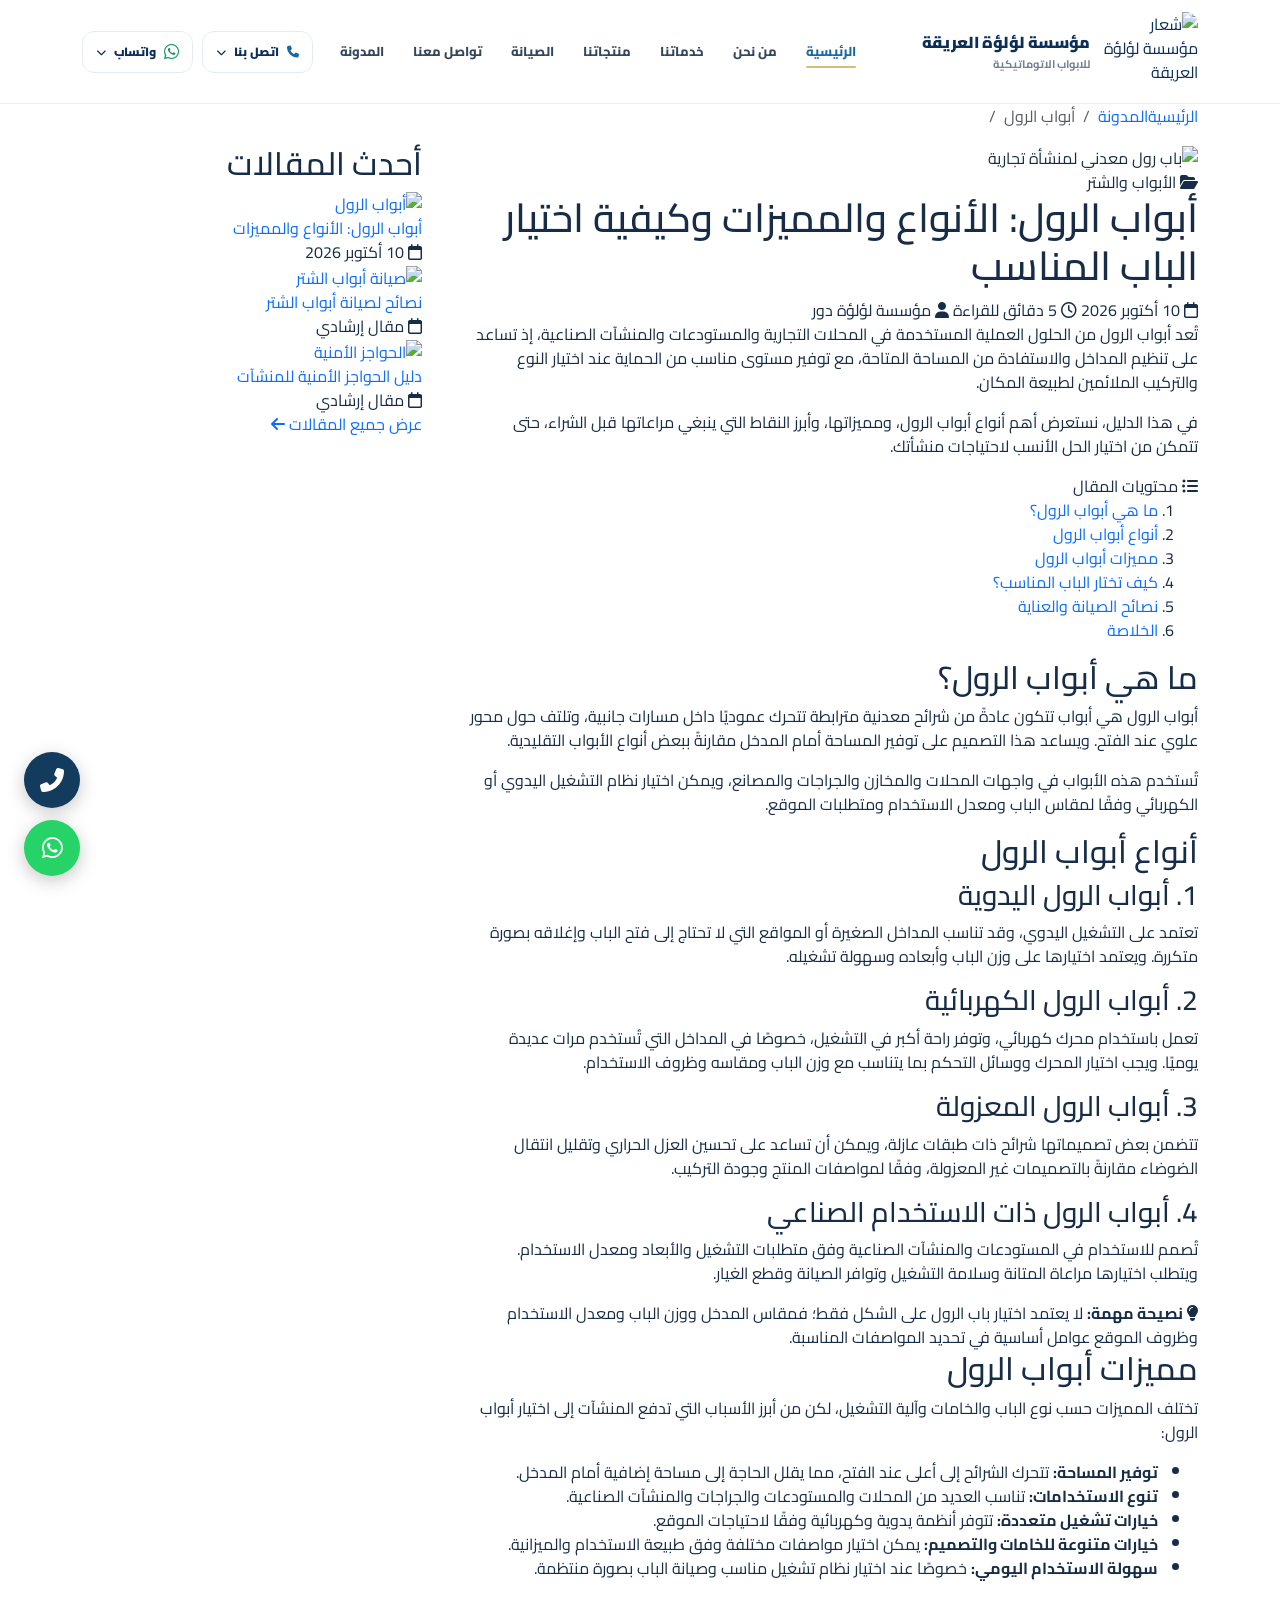
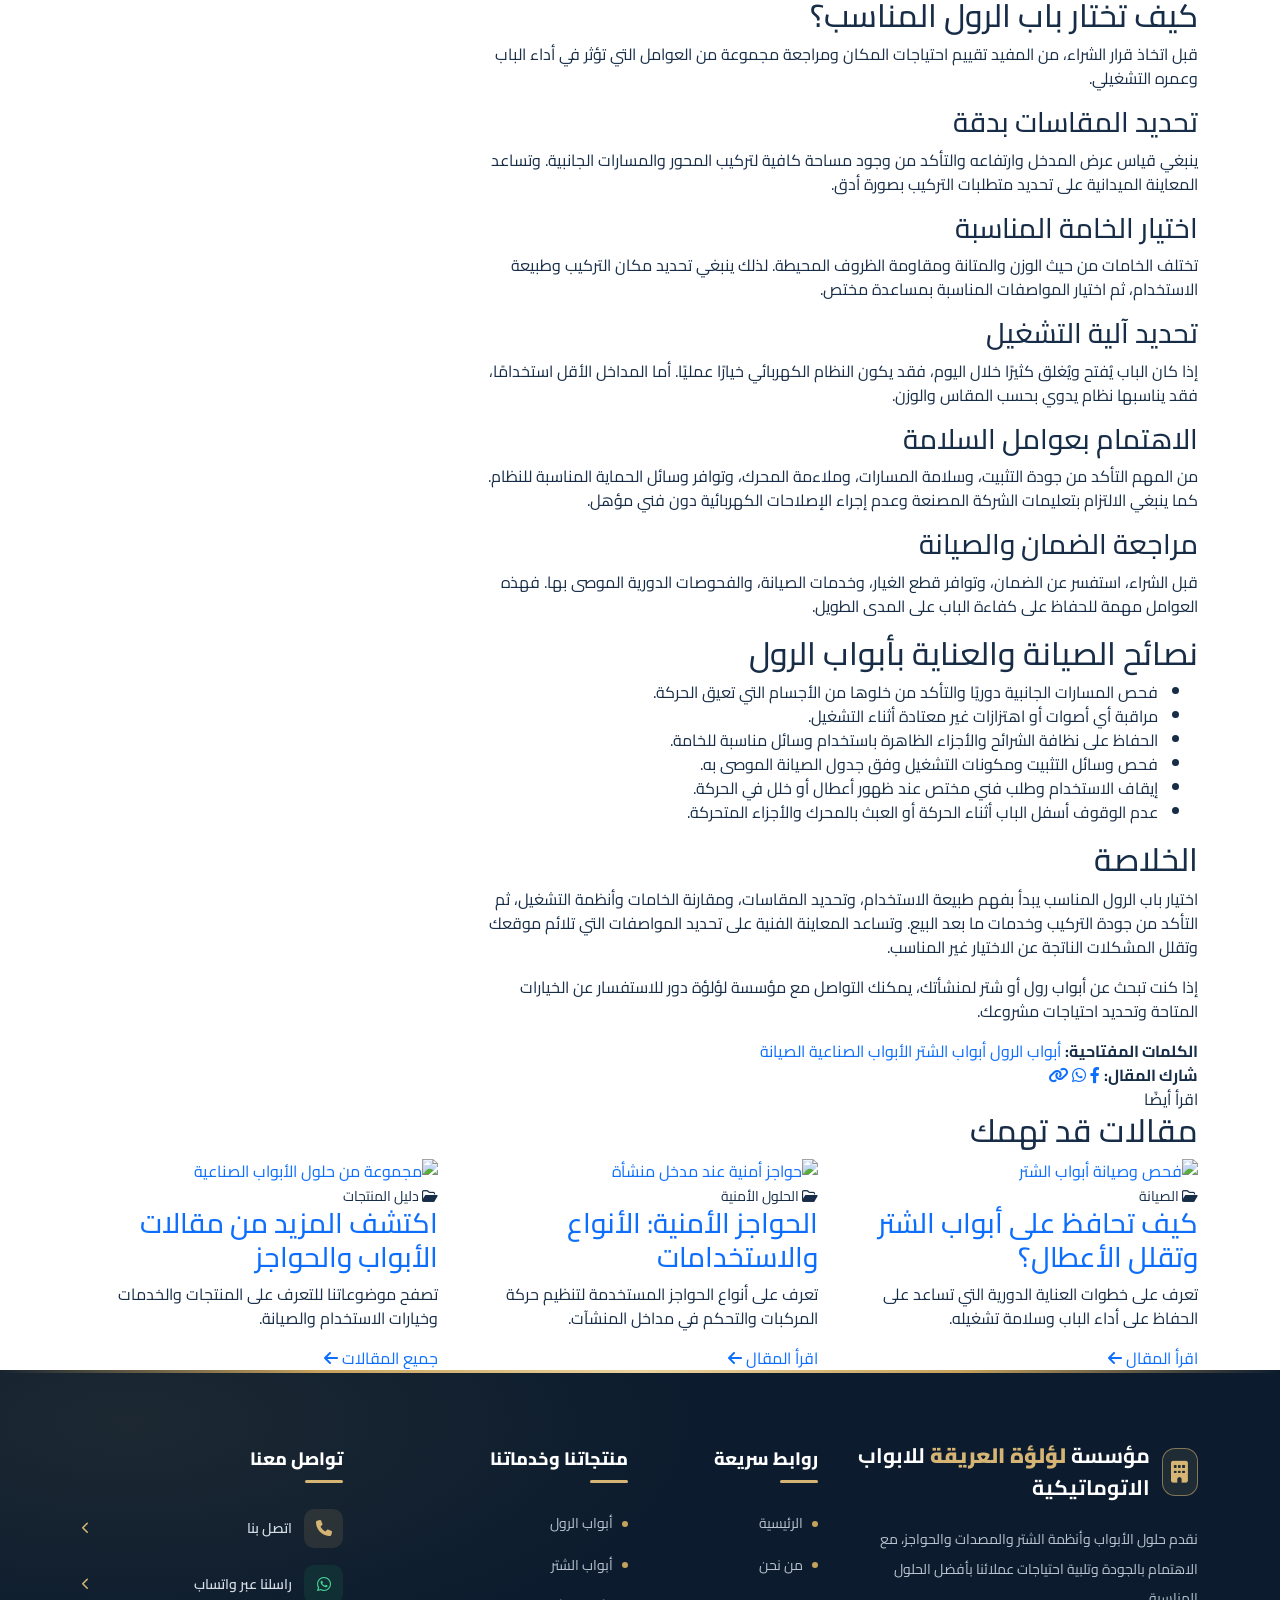
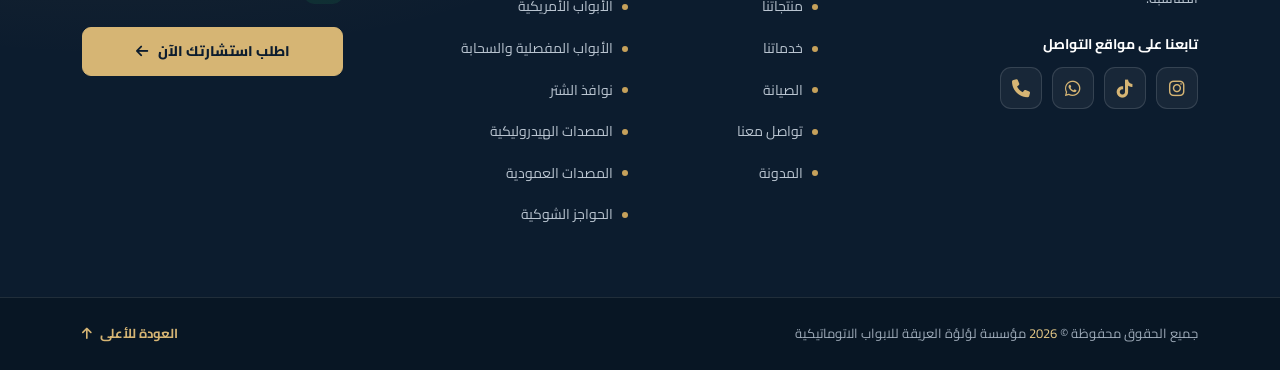
==== blog-details.html @ 708df201 "Add files via upload" ====
<!doctype html>
<html lang="ar" dir="rtl">
  <head>
    
<title>مؤسسة لؤلؤة العريقة للابواب الاتوماتيكية</title>

<meta charset="UTF-8">
<meta http-equiv="X-UA-Compatible" content="IE=edge">
<meta name="viewport" content="width=device-width, initial-scale=1.0">

<meta name="description" content="مؤسسة لؤلؤة العريقة متخصصة في أبواب الرول والشتر والأبواب الأمريكية والمفصلية ونوافذ الشتر، بالإضافة إلى المصدات الهيدروليكية والحواجز الأمنية وخدمات الصيانة. تواصل معنا للحصول على استشارة.">

<meta name="keywords" content="مؤسسة لؤلؤة دور, أبواب رول, أبواب الرول, أبواب الشتر, أبواب شتر كهربائية, الأبواب الأمريكية, الأبواب المفصلية, الأبواب السحابة, نوافذ الشتر, المصدات الهيدروليكية, المصدات العمودية, الحواجز الشوكية, الحواجز الأمنية, صيانة الأبواب, تركيب الأبواب, أنظمة الأمان">

<meta name="author" content="مؤسسة لؤلؤة دور">
<meta name="robots" content="index, follow, max-image-preview:large">
<meta name="googlebot" content="index, follow">
<meta name="language" content="ar">
<meta name="content-language" content="ar">
<meta name="theme-color" content="#0b1730">

<link rel="canonical" href="https://yourdomain.com/">
<link rel="alternate" hreflang="ar" href="https://yourdomain.com/">
<link rel="alternate" hreflang="x-default" href="https://yourdomain.com/">

<meta property="og:type" content="website">
<meta property="og:locale" content="ar_SA">
<meta property="og:site_name" content="مؤسسة لؤلؤة دور">
<meta property="og:title" content="مؤسسة لؤلؤة دور | أبواب الرول والشتر والحواجز الأمنية">
<meta property="og:description" content="حلول الأبواب والشتر والحواجز الأمنية والصيانة لدى مؤسسة لؤلؤة دور. تواصل معنا لمعرفة الخدمات المناسبة لمشروعك.">
<meta property="og:url" content="https://yourdomain.com/">
<meta property="og:image" content="https://yourdomain.com/images/og-image.jpg">
<meta property="og:image:alt" content="مؤسسة لؤلؤة دور للأبواب والشتر والحواجز الأمنية">
<meta property="og:image:type" content="image/jpeg">

<meta name="twitter:card" content="summary_large_image">
<meta name="twitter:title" content="مؤسسة لؤلؤة دور | أبواب الرول والشتر">
<meta name="twitter:description" content="أبواب الرول والشتر والأبواب الأمريكية والحواجز الأمنية وخدمات الصيانة.">
<meta name="twitter:image" content="https://yourdomain.com/images/og-image.jpg">
<meta name="twitter:image:alt" content="مؤسسة لؤلؤة دور للأبواب والشتر">

<meta name="format-detection" content="telephone=yes">
<meta name="referrer" content="strict-origin-when-cross-origin">

<link rel="icon" type="image/png" href="/images/logo.png">
<link rel="apple-touch-icon" href="/images/logo.png">

<script type="application/ld+json">
{
  "@context": "https://schema.org",
  "@type": "Organization",
  "name": "مؤسسة لؤلؤة دور",
  "url": "https://yourdomain.com/",
  "logo": "https://yourdomain.com/images/logo.png",
  "description": "مؤسسة متخصصة في أبواب الرول والشتر والأبواب الأمريكية والمفصلية ونوافذ الشتر والمصدات والحواجز الأمنية وخدمات الصيانة.",
  "telephone": [
    "+966567802083",
    "+966545651404"
  ],
  "sameAs": [
    "https://www.tiktok.com/@user7878276150201?_r=1&_t=ZS-9AOJvctq60g",
    "https://www.instagram.com/loloahdoors?psln=djFrdXR3Y2lkazkx05:45 PM"
  ]
}
</script>
    <link rel="stylesheet" href="css/bootstrap.min.css" />

    <link rel="stylesheet" href="css/all.min.css" />

    <link rel="preconnect" href="https://fonts.googleapis.com" />

    <link rel="preconnect" href="https://fonts.gstatic.com" crossorigin />

    <link
      href="https://fonts.googleapis.com/css2?family=Cairo:wght@200..1000&family=Playfair+Display:wght@400;500;600;700&display=swap"
      rel="stylesheet"
    />

    <link rel="stylesheet" href="https://unpkg.com/aos@2.3.4/dist/aos.css" />

    <link
      rel="stylesheet"
      href="https://cdn.jsdelivr.net/npm/swiper@11/swiper-bundle.min.css"
    />

    <link rel="stylesheet" href="css/index.css" />
  </head>

  <body>
  <header class="site-header" id="siteHeader">
    <nav class="navbar navbar-expand-lg">
      <div class="container">

        <a class="brand" href="/#home" aria-label="مؤسسة لؤلؤة العريقة">
          <img src="images/logo.png" alt="شعار مؤسسة لؤلؤة العريقة" class="brand-logo">
          <span class="brand-copy">
            <strong>مؤسسة لؤلؤة العريقة</strong>
            <small>للابواب الاتوماتيكية</small>
          </span>
        </a>

        <button class="navbar-toggler shadow-none border-0"
                type="button"
                data-bs-toggle="collapse"
                data-bs-target="#mainNav"
                aria-controls="mainNav"
                aria-expanded="false"
                aria-label="فتح القائمة">
          <i class="fa-solid fa-bars-staggered"></i>
        </button>

        <div class="collapse navbar-collapse" id="mainNav">

          <ul class="navbar-nav mx-auto">
            <li class="nav-item">
              <a class="nav-link active" href="/#home">الرئيسية</a>
            </li>
            <li class="nav-item">
              <a class="nav-link" href="/#about">من نحن</a>
            </li>
            <li class="nav-item">
              <a class="nav-link" href="/#services">خدماتنا</a>
            </li>
            <li class="nav-item">
              <a class="nav-link" href="/#products">منتجاتنا</a>
            </li>
            <li class="nav-item">
              <a class="nav-link" href="/#maintenance">الصيانة</a>
            </li>
            <li class="nav-item">
              <a class="nav-link" href="/#contact">تواصل معنا</a>
            </li>
              <li class="nav-item">
              <a class="nav-link" href="/#blog">المدونة</a>
            </li>
          </ul>

          <div class="header-actions">

            <div class="contact-select">
              <button class="contact-trigger" type="button" aria-expanded="false">
                <i class="fa-solid fa-phone"></i>
                <span>اتصل بنا</span>
                <i class="fa-solid fa-chevron-down arrow"></i>
              </button>

              <div class="contact-menu">
                <a href="tel:0567802083" class="contact-option">
                  <i class="fa-solid fa-phone"></i>
                  <span dir="ltr">الصيانة</span>
                </a>
                <a href="tel:0545651404" class="contact-option">
                  <i class="fa-solid fa-phone"></i>
                  <span dir="ltr">التركيبات</span>
                </a>
              </div>
            </div>

            <div class="contact-select">
              <button class="contact-trigger whatsapp-trigger" type="button" aria-expanded="false">
                <i class="fa-brands fa-whatsapp"></i>
                <span>واتساب</span>
                <i class="fa-solid fa-chevron-down arrow"></i>
              </button>

              <div class="contact-menu">
                <a href="https://wa.me/966567802083" target="_blank" rel="noopener noreferrer" class="contact-option">
                  <i class="fa-brands fa-whatsapp"></i>
                  <span dir="ltr">الصيانة</span>
                </a>
                <a href="https://wa.me/966545651404" target="_blank" rel="noopener noreferrer" class="contact-option">
                  <i class="fa-brands fa-whatsapp"></i>
                  <span dir="ltr">التركيبات</span>
                </a>
              </div>
            </div>

          </div>
        </div>
      </div>
    </nav>
  </header>

  <main>



  <section class="ld-breadcrumb">
    <div class="container">
      <nav aria-label="مسار التنقل">
        <ol class="breadcrumb">
          <li class="breadcrumb-item"><a href="index.html">الرئيسية</a></li>
          <li class="breadcrumb-item"><a href="blogs.html">المدونة</a></li>
          <li class="breadcrumb-item active" aria-current="page">أبواب الرول</li>
        </ol>
      </nav>
    </div>
  </section>

  <main class="ld-page">
    <div class="container">
      <div class="row g-4 g-xl-5">

        <div class="col-lg-8">
          <article class="ld-article">
            <div class="ld-article-cover">
              <img src="images/18.jpg" alt="باب رول معدني لمنشأة تجارية" fetchpriority="high">
            </div>

            <div class="ld-article-content">
              <span class="ld-category">
                <i class="fa-solid fa-folder-open"></i>
                الأبواب والشتر
              </span>

              <h1 class="ld-article-title">أبواب الرول: الأنواع والمميزات وكيفية اختيار الباب المناسب</h1>

              <div class="ld-article-meta">
                <span><i class="fa-regular fa-calendar"></i> 10 أكتوبر 2026</span>
                <span><i class="fa-regular fa-clock"></i> 5 دقائق للقراءة</span>
                <span><i class="fa-solid fa-user"></i> مؤسسة لؤلؤة دور</span>
              </div>

              <div class="ld-article-body">
                <p>
                  تُعد أبواب الرول من الحلول العملية المستخدمة في المحلات التجارية والمستودعات والمنشآت الصناعية، إذ تساعد على تنظيم المداخل والاستفادة من المساحة المتاحة، مع توفير مستوى مناسب من الحماية عند اختيار النوع والتركيب الملائمين لطبيعة المكان.
                </p>

                <p>
                  في هذا الدليل، نستعرض أهم أنواع أبواب الرول، ومميزاتها، وأبرز النقاط التي ينبغي مراعاتها قبل الشراء، حتى تتمكن من اختيار الحل الأنسب لاحتياجات منشأتك.
                </p>

                <div class="ld-toc">
                  <div class="ld-toc-title">
                    <i class="fa-solid fa-list-ul"></i>
                    محتويات المقال
                  </div>
                  <ol>
                    <li><a href="#what-is-roller">ما هي أبواب الرول؟</a></li>
                    <li><a href="#roller-types">أنواع أبواب الرول</a></li>
                    <li><a href="#roller-benefits">مميزات أبواب الرول</a></li>
                    <li><a href="#choosing-roller">كيف تختار الباب المناسب؟</a></li>
                    <li><a href="#roller-maintenance">نصائح الصيانة والعناية</a></li>
                    <li><a href="#roller-conclusion">الخلاصة</a></li>
                  </ol>
                </div>

                <h2 id="what-is-roller">ما هي أبواب الرول؟</h2>

                <p>
                  أبواب الرول هي أبواب تتكون عادةً من شرائح معدنية مترابطة تتحرك عموديًا داخل مسارات جانبية، وتلتف حول محور علوي عند الفتح. ويساعد هذا التصميم على توفير المساحة أمام المدخل مقارنةً ببعض أنواع الأبواب التقليدية.
                </p>

                <p>
                  تُستخدم هذه الأبواب في واجهات المحلات والمخازن والجراجات والمصانع، ويمكن اختيار نظام التشغيل اليدوي أو الكهربائي وفقًا لمقاس الباب ومعدل الاستخدام ومتطلبات الموقع.
                </p>

                <h2 id="roller-types">أنواع أبواب الرول</h2>

                <h3>1. أبواب الرول اليدوية</h3>
                <p>
                  تعتمد على التشغيل اليدوي، وقد تناسب المداخل الصغيرة أو المواقع التي لا تحتاج إلى فتح الباب وإغلاقه بصورة متكررة. ويعتمد اختيارها على وزن الباب وأبعاده وسهولة تشغيله.
                </p>

                <h3>2. أبواب الرول الكهربائية</h3>
                <p>
                  تعمل باستخدام محرك كهربائي، وتوفر راحة أكبر في التشغيل، خصوصًا في المداخل التي تُستخدم مرات عديدة يوميًا. ويجب اختيار المحرك ووسائل التحكم بما يتناسب مع وزن الباب ومقاسه وظروف الاستخدام.
                </p>

                <h3>3. أبواب الرول المعزولة</h3>
                <p>
                  تتضمن بعض تصميماتها شرائح ذات طبقات عازلة، ويمكن أن تساعد على تحسين العزل الحراري وتقليل انتقال الضوضاء مقارنةً بالتصميمات غير المعزولة، وفقًا لمواصفات المنتج وجودة التركيب.
                </p>

                <h3>4. أبواب الرول ذات الاستخدام الصناعي</h3>
                <p>
                  تُصمم للاستخدام في المستودعات والمنشآت الصناعية وفق متطلبات التشغيل والأبعاد ومعدل الاستخدام. ويتطلب اختيارها مراعاة المتانة وسلامة التشغيل وتوافر الصيانة وقطع الغيار.
                </p>

                <div class="ld-article-callout">
                  <strong><i class="fa-solid fa-lightbulb"></i> نصيحة مهمة:</strong>
                  لا يعتمد اختيار باب الرول على الشكل فقط؛ فمقاس المدخل ووزن الباب ومعدل الاستخدام وظروف الموقع عوامل أساسية في تحديد المواصفات المناسبة.
                </div>

                <h2 id="roller-benefits">مميزات أبواب الرول</h2>

                <p>
                  تختلف المميزات حسب نوع الباب والخامات وآلية التشغيل، لكن من أبرز الأسباب التي تدفع المنشآت إلى اختيار أبواب الرول:
                </p>

                <ul>
                  <li><strong>توفير المساحة:</strong> تتحرك الشرائح إلى أعلى عند الفتح، مما يقلل الحاجة إلى مساحة إضافية أمام المدخل.</li>
                  <li><strong>تنوع الاستخدامات:</strong> تناسب العديد من المحلات والمستودعات والجراجات والمنشآت الصناعية.</li>
                  <li><strong>خيارات تشغيل متعددة:</strong> تتوفر أنظمة يدوية وكهربائية وفقًا لاحتياجات الموقع.</li>
                  <li><strong>خيارات متنوعة للخامات والتصميم:</strong> يمكن اختيار مواصفات مختلفة وفق طبيعة الاستخدام والميزانية.</li>
                  <li><strong>سهولة الاستخدام اليومي:</strong> خصوصًا عند اختيار نظام تشغيل مناسب وصيانة الباب بصورة منتظمة.</li>
                </ul>

                <h2 id="choosing-roller">كيف تختار باب الرول المناسب؟</h2>

                <p>
                  قبل اتخاذ قرار الشراء، من المفيد تقييم احتياجات المكان ومراجعة مجموعة من العوامل التي تؤثر في أداء الباب وعمره التشغيلي.
                </p>

                <h3>تحديد المقاسات بدقة</h3>
                <p>
                  ينبغي قياس عرض المدخل وارتفاعه والتأكد من وجود مساحة كافية لتركيب المحور والمسارات الجانبية. وتساعد المعاينة الميدانية على تحديد متطلبات التركيب بصورة أدق.
                </p>

                <h3>اختيار الخامة المناسبة</h3>
                <p>
                  تختلف الخامات من حيث الوزن والمتانة ومقاومة الظروف المحيطة. لذلك ينبغي تحديد مكان التركيب وطبيعة الاستخدام، ثم اختيار المواصفات المناسبة بمساعدة مختص.
                </p>

                <h3>تحديد آلية التشغيل</h3>
                <p>
                  إذا كان الباب يُفتح ويُغلق كثيرًا خلال اليوم، فقد يكون النظام الكهربائي خيارًا عمليًا. أما المداخل الأقل استخدامًا، فقد يناسبها نظام يدوي بحسب المقاس والوزن.
                </p>

                <h3>الاهتمام بعوامل السلامة</h3>
                <p>
                  من المهم التأكد من جودة التثبيت، وسلامة المسارات، وملاءمة المحرك، وتوافر وسائل الحماية المناسبة للنظام. كما ينبغي الالتزام بتعليمات الشركة المصنعة وعدم إجراء الإصلاحات الكهربائية دون فني مؤهل.
                </p>

                <h3>مراجعة الضمان والصيانة</h3>
                <p>
                  قبل الشراء، استفسر عن الضمان، وتوافر قطع الغيار، وخدمات الصيانة، والفحوصات الدورية الموصى بها. فهذه العوامل مهمة للحفاظ على كفاءة الباب على المدى الطويل.
                </p>

                <h2 id="roller-maintenance">نصائح الصيانة والعناية بأبواب الرول</h2>

                <ul>
                  <li>فحص المسارات الجانبية دوريًا والتأكد من خلوها من الأجسام التي تعيق الحركة.</li>
                  <li>مراقبة أي أصوات أو اهتزازات غير معتادة أثناء التشغيل.</li>
                  <li>الحفاظ على نظافة الشرائح والأجزاء الظاهرة باستخدام وسائل مناسبة للخامة.</li>
                  <li>فحص وسائل التثبيت ومكونات التشغيل وفق جدول الصيانة الموصى به.</li>
                  <li>إيقاف الاستخدام وطلب فني مختص عند ظهور أعطال أو خلل في الحركة.</li>
                  <li>عدم الوقوف أسفل الباب أثناء الحركة أو العبث بالمحرك والأجزاء المتحركة.</li>
                </ul>

                <h2 id="roller-conclusion">الخلاصة</h2>

                <p>
                  اختيار باب الرول المناسب يبدأ بفهم طبيعة الاستخدام، وتحديد المقاسات، ومقارنة الخامات وأنظمة التشغيل، ثم التأكد من جودة التركيب وخدمات ما بعد البيع. وتساعد المعاينة الفنية على تحديد المواصفات التي تلائم موقعك وتقلل المشكلات الناتجة عن الاختيار غير المناسب.
                </p>

                <p>
                  إذا كنت تبحث عن أبواب رول أو شتر لمنشأتك، يمكنك التواصل مع مؤسسة لؤلؤة دور للاستفسار عن الخيارات المتاحة وتحديد احتياجات مشروعك.
                </p>

        

                <div class="ld-article-tags">
                  <strong>الكلمات المفتاحية:</strong>
                  <a href="blogs.html">أبواب الرول</a>
                  <a href="blogs.html">أبواب الشتر</a>
                  <a href="blogs.html">الأبواب الصناعية</a>
                  <a href="blogs.html">الصيانة</a>
                </div>

                <div class="ld-share">
                  <strong>شارك المقال:</strong>
                  <a href="https://www.facebook.com/sharer/sharer.php?u=https://yourdomain.com/blog-details.html" target="_blank" rel="noopener noreferrer" aria-label="مشاركة على فيسبوك"><i class="fa-brands fa-facebook-f"></i></a>
                  <a href="https://wa.me/?text=https://yourdomain.com/blog-details.html" target="_blank" rel="noopener noreferrer" aria-label="مشاركة على واتساب"><i class="fa-brands fa-whatsapp"></i></a>
                  <a href="#" id="ldCopyLink" aria-label="نسخ رابط المقال"><i class="fa-solid fa-link"></i></a>
                </div>
              </div>
            </div>
          </article>
        </div>

        <aside class="col-lg-4">
          <div class="ld-sidebar">

            <div class="ld-sidebar-card">
              <h2 class="ld-sidebar-title">أحدث المقالات</h2>

              <div class="ld-recent-item">
                <a class="ld-recent-image" href="blog-details.html">
                  <img src="images/10.jpg" alt="أبواب الرول" loading="lazy">
                </a>
                <div>
                  <a class="ld-recent-title" href="blog-details.html">أبواب الرول: الأنواع والمميزات</a>
                  <div class="ld-recent-date"><i class="fa-regular fa-calendar"></i> 10 أكتوبر 2026</div>
                </div>
              </div>

              <div class="ld-recent-item">
                <a class="ld-recent-image" href="blog-details.html">
                  <img src="images/12.jpg" alt="صيانة أبواب الشتر" loading="lazy">
                </a>
                <div>
                  <a class="ld-recent-title" href="blog-details.html">نصائح لصيانة أبواب الشتر</a>
                  <div class="ld-recent-date"><i class="fa-regular fa-calendar"></i> مقال إرشادي</div>
                </div>
              </div>

              <div class="ld-recent-item">
                <a class="ld-recent-image" href="blog-details.html">
                  <img src="images/18.jpg" alt="الحواجز الأمنية" loading="lazy">
                </a>
                <div>
                  <a class="ld-recent-title" href="blog-details.html">دليل الحواجز الأمنية للمنشآت</a>
                  <div class="ld-recent-date"><i class="fa-regular fa-calendar"></i> مقال إرشادي</div>
                </div>
              </div>

              <a class="ld-read-more mt-4" href="blogs.html">
                عرض جميع المقالات
                <i class="fa-solid fa-arrow-left"></i>
              </a>
            </div>

  

         

          </div>
        </aside>
      </div>

      <section class="ld-related">
        <div class="ld-section-heading">
          <span>اقرأ أيضًا</span>
          <h2>مقالات قد تهمك</h2>
        </div>

        <div class="row g-4">
          <div class="col-md-6 col-lg-4">
            <article class="ld-related-card">
              <a class="ld-related-image" href="blog-details.html">
                <img src="images/4.jpg" alt="فحص وصيانة أبواب الشتر" loading="lazy">
              </a>
              <div class="ld-related-content">
                <small><i class="fa-regular fa-folder-open"></i> الصيانة</small>
                <h3><a href="blog-details.html">كيف تحافظ على أبواب الشتر وتقلل الأعطال؟</a></h3>
                <p>تعرف على خطوات العناية الدورية التي تساعد على الحفاظ على أداء الباب وسلامة تشغيله.</p>
                <a class="ld-read-more" href="blog-details.html">اقرأ المقال <i class="fa-solid fa-arrow-left"></i></a>
              </div>
            </article>
          </div>

          <div class="col-md-6 col-lg-4">
            <article class="ld-related-card">
              <a class="ld-related-image" href="blog-details.html">
                <img src="images/5.jpg" alt="حواجز أمنية عند مدخل منشأة" loading="lazy">
              </a>
              <div class="ld-related-content">
                <small><i class="fa-regular fa-folder-open"></i> الحلول الأمنية</small>
                <h3><a href="blog-details.html">الحواجز الأمنية: الأنواع والاستخدامات</a></h3>
                <p>تعرف على أنواع الحواجز المستخدمة لتنظيم حركة المركبات والتحكم في مداخل المنشآت.</p>
                <a class="ld-read-more" href="blog-details.html">اقرأ المقال <i class="fa-solid fa-arrow-left"></i></a>
              </div>
            </article>
          </div>

          <div class="col-md-6 col-lg-4">
            <article class="ld-related-card">
              <a class="ld-related-image" href="blog-details.html">
                <img src="images/6.jpg" alt="مجموعة من حلول الأبواب الصناعية" loading="lazy">
              </a>
              <div class="ld-related-content">
                <small><i class="fa-regular fa-folder-open"></i> دليل المنتجات</small>
                <h3><a href="blog-details.html">اكتشف المزيد من مقالات الأبواب والحواجز</a></h3>
                <p>تصفح موضوعاتنا للتعرف على المنتجات والخدمات وخيارات الاستخدام والصيانة.</p>
                <a class="ld-read-more" href="blog-details.html">جميع المقالات <i class="fa-solid fa-arrow-left"></i></a>
              </div>
            </article>
          </div>
        </div>
      </section>
    </div>
  </main>

 <footer class="ld-footer" id="footer">
  <div class="ld-footer-main">
    <div class="container">
      <div class="row g-4">

        <div class="col-lg-4 col-md-6">
          <div class="ld-footer-about">
            <a href="/#home" class="ld-footer-logo">
              <span class="ld-footer-logo-icon">
                <i class="fa-solid fa-building"></i>
              </span>
              <span>مؤسسة <strong>لؤلؤة العريقة </strong>    للابواب الاتوماتيكية
</span>
            </a>

            <p>
              نقدم حلول الأبواب وأنظمة الشتر والمصدات والحواجز،
              مع الاهتمام بالجودة وتلبية احتياجات عملائنا بأفضل الحلول المناسبة.
            </p>

            <h4 class="ld-footer-social-title">تابعنا على مواقع التواصل</h4>

            <div class="ld-footer-social">
              <a href="https://www.instagram.com/loloahdoors?psln=djFrdXR3Y2lkazkx" target="_blank" rel="noopener" aria-label="إنستجرام">
                <i class="fa-brands fa-instagram"></i>
              </a>

              <a href="https://www.tiktok.com/@user7878276150201?_r=1&_t=ZS-9AOJvctq60g" target="_blank" rel="noopener" aria-label="تيك توك">
                <i class="fa-brands fa-tiktok"></i>
              </a>

              <button type="button" class="ld-footer-social-action ld-footer-choice" data-contact-action="whatsapp" aria-label="واتساب">
                <i class="fa-brands fa-whatsapp"></i>
              </button>

              <button type="button" class="ld-footer-social-action ld-footer-choice" data-contact-action="call" aria-label="اتصال">
                <i class="fa-solid fa-phone"></i>
              </button>
            </div>
          </div>
        </div>

        <div class="col-lg-2 col-md-6 col-6">
          <div class="ld-footer-links">
            <h3>روابط سريعة</h3>
            <ul>
              <li><a href="/#home">الرئيسية</a></li>
              <li><a href="/#about">من نحن</a></li>
              <li><a href="/#products">منتجاتنا</a></li>
              <li><a href="/#services">خدماتنا</a></li>
              <li><a href="/#maintenance">الصيانة</a></li>
              <li><a href="/#contact">تواصل معنا</a></li>
                <li>
              <a  href="/#blog">المدونة</a>
            </li>
            </ul>
          </div>
        </div>

        <div class="col-lg-3 col-md-6 col-6">
          <div class="ld-footer-links">
            <h3>منتجاتنا وخدماتنا</h3>
            <ul>
              <li><a href="/#products">أبواب الرول</a></li>
              <li><a href="/#products">أبواب الشتر</a></li>
              <li><a href="/#products">الأبواب الأمريكية</a></li>
              <li><a href="/#products">الأبواب المفصلية والسحابة</a></li>
              <li><a href="/#products">نوافذ الشتر</a></li>
              <li><a href="/#services">المصدات الهيدروليكية</a></li>
              <li><a href="/#services">المصدات العمودية</a></li>
              <li><a href="/#services">الحواجز الشوكية</a></li>
            </ul>
          </div>
        </div>

        <div class="col-lg-3 col-md-6">
          <div class="ld-footer-contact">
            <h3>تواصل معنا</h3>

            <button type="button" class="ld-footer-contact-item ld-footer-choice" data-contact-action="call">
              <span class="ld-footer-contact-icon">
                <i class="fa-solid fa-phone"></i>
              </span>
              <span>اتصل بنا</span>
              <i class="fa-solid fa-chevron-left ld-footer-arrow"></i>
            </button>

            <button type="button" class="ld-footer-contact-item ld-footer-choice" data-contact-action="whatsapp">
              <span class="ld-footer-contact-icon ld-footer-whatsapp">
                <i class="fa-brands fa-whatsapp"></i>
              </span>
              <span>راسلنا عبر واتساب</span>
              <i class="fa-solid fa-chevron-left ld-footer-arrow"></i>
            </button>

            <button type="button" class="ld-footer-cta ld-footer-choice" data-contact-action="whatsapp">
              اطلب استشارتك الآن
              <i class="fa-solid fa-arrow-left"></i>
            </button>
          </div>
        </div>

      </div>
    </div>
  </div>

  <div class="ld-footer-bottom">
    <div class="container">
      <div class="ld-footer-bottom-inner">
        <p>
          جميع الحقوق محفوظة ©
          <span id="ldFooterYear"></span>
      مؤسسة لؤلؤة العريقة للابواب الاتوماتيكية

        </p>

        <a href="/#home" class="ld-footer-top">
          العودة للأعلى
          <i class="fa-solid fa-arrow-up"></i>
        </a>
      </div>
    </div>
  </div>
</footer>


<div class="ld-wa-picker" id="ldWaPicker" aria-hidden="true">
  <div class="ld-wa-picker-overlay" data-wa-close></div>

  <div class="ld-wa-picker-card" role="dialog" aria-modal="true" aria-labelledby="ldWaPickerTitle">
    <button type="button" class="ld-wa-picker-close" data-wa-close aria-label="إغلاق">
      <i class="fa-solid fa-xmark"></i>
    </button>

    <div class="ld-wa-picker-icon">
      <i class="fa-solid fa-phone-volume"></i>
    </div>

    <h3 id="ldWaPickerTitle">اختار رقم التواصل</h3>
    <p>حدد الرقم الذي تود التواصل معه</p>

    <button type="button" class="ld-wa-option" data-wa-number="0567802083" data-wa-international="966567802083">
      <span>
        <i class="fa-solid fa-phone"></i>
      <strong dir="ltr">الصيانة</strong>
      </span>
    </button>

    <button type="button" class="ld-wa-option" data-wa-number="0545651404" data-wa-international="966545651404">
      <span>
        <i class="fa-solid fa-phone"></i>
      <strong dir="ltr">التركيبات</strong>
      </span>
    </button>
  </div>
</div>
<div class="floating-contact" dir="ltr">

   <button
    type="button"
    class="floating-btn floating-phone"
    id="floatingPhone"
    aria-label="اتصل بنا"
    title="اتصل بنا"
  >
    <i class="fas fa-phone-alt"></i>
  </button>

  <!-- WhatsApp Button -->
  <button
    type="button"
    class="floating-btn floating-whatsapp"
    id="floatingWhatsApp"
    aria-label="تواصل عبر واتساب"
    title="واتساب"
  >
    <i class="fab fa-whatsapp"></i>
  </button>

</div>

 <div class="wa-overlay" id="phoneModal">
  <div class="wa-modal" dir="rtl">

    <button class="wa-close" id="phoneClose" aria-label="إغلاق">
      &times;
    </button>

    <div class="wa-modal-icon phone-modal-icon">
      <i class="fas fa-phone-alt"></i>
    </div>

    <h3>اتصل بنا</h3>
    <p>اختر الرقم المناسب للاتصال بنا</p>

    <a href="tel:+966567802083" class="wa-number-btn">
      <i class="fas fa-phone-alt"></i>
      <span>
        <strong>الصيانة</strong>
      </span>
      <i class="fas fa-chevron-left arrow"></i>
    </a>

    <a href="tel:+966545651404" class="wa-number-btn">
      <i class="fas fa-phone-alt"></i>
      <span>
        <strong>التركيبات</strong>
      </span>
      <i class="fas fa-chevron-left arrow"></i>
    </a>

  </div>
</div>
 <div class="wa-overlay" id="waModal">
  <div class="wa-modal" dir="rtl">
    <button class="wa-close" id="waClose" aria-label="إغلاق">
      &times;
    </button>

    <div class="wa-modal-icon">
      <i class="fab fa-whatsapp"></i>
    </div>

    <h3>تواصل معنا عبر واتساب</h3>
    <p>اختار الرقم المناسب لك للتواصل وطلب الخدمة</p>

    <a href="#" class="wa-number-btn" id="waNumber1">
      <i class="fab fa-whatsapp"></i>
      <span>
        <strong>الصيانة</strong>
       </span>
      <i class="fas fa-chevron-left arrow"></i>
    </a>

    <a href="#" class="wa-number-btn" id="waNumber2">
      <i class="fab fa-whatsapp"></i>
      <span>
        <strong>التركيبات</strong>
       </span>
      <i class="fas fa-chevron-left arrow"></i>
    </a>
  </div>
</div>
 <button
  type="button"
  id="backToTop"
  class="back-to-top"
  aria-label="العودة إلى أعلى الصفحة"
  title="Back to Top"
>
  <i class="fas fa-arrow-up"></i>
</button>
     <script src="js/bootstrap.bundle.min.js"></script>

    <script src="https://unpkg.com/aos@2.3.4/dist/aos.js"></script>

    <script src="https://cdn.jsdelivr.net/npm/swiper@11/swiper-bundle.min.js"></script>

    <script src="js/index.js"></script>
  </body>
</html>
---- css/index.css ----
:root {
  --navy: #0b2f59;
  --navy-dark: #071d38;
  --blue: #1768a8;
  --blue-light: #2585c7;
  --gold: #d7bd7a;
  --gold-light: #f4e7bd;
  --white: #ffffff;
  --text: #172d47;
  --muted: #718096;
  --border: #e5ebf2;
  --shadow: 0 20px 55px rgba(7, 29, 56, .13);
    --faq-gold-light: #f8f1e1;

}

* {
  box-sizing: border-box;
}

html {
  scroll-behavior: smooth;
  scroll-padding-top: 100px;
}

body {
  margin: 0;
  font-family: "Cairo", sans-serif;
  color: var(--text);
  overflow-x: hidden;
}

a {
  text-decoration: none;
}

button {
  font-family: inherit;
}

/* HEADER */

.site-header {
  position: sticky;
  top: 0;
  z-index: 1000;
  background: rgba(255, 255, 255, .96);
  backdrop-filter: blur(18px);
  border-bottom: 1px solid rgba(11, 47, 89, .08);
  transition: box-shadow .3s ease, background .3s ease;
}

.site-header.scrolled {
  background: rgba(255, 255, 255, .99);
  box-shadow: 0 8px 30px rgba(7, 29, 56, .09);
}

.navbar {
  padding: 12px 0;
}

.brand {
  display: flex;
  align-items: center;
  gap: 11px;
  color: var(--navy);
  flex-shrink: 0;
}

.brand-logo {

    width: 97px;
    height: 79px;
    object-fit: cover;

  border-radius: 12px;
  transition: transform .3s ease;
}

.brand:hover .brand-logo {
  transform: scale(1.05);
}

.brand-copy {
  display: flex;
  flex-direction: column;
  line-height: 1.6;
}

.brand-copy strong {
  font-size: 16px;
  font-weight: 900;
  white-space: nowrap;
}

.brand-copy small {
  color: var(--muted);
  font-size: 11px;
  font-weight: 700;
  white-space: nowrap;
}

.navbar-nav {
  gap: 3px;
}

.nav-link {
  position: relative;
  color: #34465d !important;
  font-size: 13px;
  font-weight: 800;
  padding: 12px 13px !important;
  transition: color .25s ease;
}

.nav-link::after {
  content: "";
  position: absolute;
  right: 13px;
  bottom: 5px;
  width: 0;
  height: 2px;
  background: var(--gold);
  border-radius: 5px;
  transition: width .25s ease;
}

.nav-link:hover,
.nav-link.active {
  color: var(--blue) !important;
}

.nav-link:hover::after,
.nav-link.active::after {
  width: calc(100% - 26px);
}

.navbar-toggler {
  color: var(--navy);
  font-size: 24px;
}

.header-actions {
  display: flex;
  align-items: center;
  gap: 9px;
}

.contact-select {
  position: relative;
}

.contact-trigger {
  display: inline-flex;
  align-items: center;
  justify-content: center;
  gap: 8px;
  padding: 11px 13px;
  background: #fff;
  color: var(--navy);
  border: 1px solid var(--border);
  border-radius: 12px;
  font-size: 12px;
  font-weight: 900;
  white-space: nowrap;
  cursor: pointer;
  transition: all .25s ease;
}

.contact-trigger:hover,
.contact-select.open .contact-trigger {
  border-color: var(--gold);
  background: #fffdf7;
  box-shadow: 0 6px 18px rgba(11, 47, 89, .06);
}

.contact-trigger > i:first-child {
  color: var(--blue);
}

.whatsapp-trigger > i:first-child {
  color: #169b61;
  font-size: 17px;
}

.contact-trigger .arrow {
  font-size: 10px;
  transition: transform .25s ease;
}

.contact-select.open .arrow {
  transform: rotate(180deg);
}

.contact-menu {
  position: absolute;
  top: calc(100% + 12px);
  left: 0;
  width: 220px;
  padding: 8px;
  background: #fff;
  border: 1px solid var(--border);
  border-radius: 15px;
  box-shadow: var(--shadow);
  opacity: 0;
  visibility: hidden;
  transform: translateY(10px);
  transition: all .25s ease;
  z-index: 1100;
}

.contact-select.open .contact-menu {
  opacity: 1;
  visibility: visible;
  transform: translateY(0);
}

.contact-option {
  display: flex;
  align-items: center;
  gap: 12px;
  padding: 12px;
  color: var(--text);
  font-size: 13px;
  font-weight: 800;
  border-radius: 10px;
  transition: background .2s ease, color .2s ease;
}

.contact-option:hover {
  color: var(--blue);
  background: #f0f6fc;
}

.contact-option i {
  width: 18px;
  color: var(--blue);
  text-align: center;
}

.contact-option .fa-whatsapp {
  color: #169b61;
}

/* HERO */

.hero {
  position: relative;
  isolation: isolate;
  min-height: 100vh;
  display: flex;
  align-items: center;
  overflow: hidden;
  color: var(--white);
  background: linear-gradient(120deg, var(--navy-dark), var(--navy) 58%, #155b91);
}

.hero-background {
  position: absolute;
  inset: 0;
  z-index: -3;
  background:
    linear-gradient(90deg, rgba(7, 29, 56, .36), rgba(7, 29, 56, .83)),
    url("../images/hero.png")
    center / cover no-repeat;
  opacity: .28;
}

.hero::before {
  content: "";
  position: absolute;
  inset: 0;
  z-index: -2;
  background:
    radial-gradient(circle at 15% 15%, rgba(215, 189, 122, .18), transparent 27%),
    radial-gradient(circle at 80% 80%, rgba(37, 133, 199, .22), transparent 28%);
}

.hero-grid {
  position: absolute;
  inset: 0;
  z-index: -1;
  opacity: .12;
  background-image:
    linear-gradient(rgba(255,255,255,.1) 1px, transparent 1px),
    linear-gradient(90deg, rgba(255,255,255,.1) 1px, transparent 1px);
  background-size: 65px 65px;
  mask-image: linear-gradient(to left, transparent, #000 70%);
}

.hero-orb {
  position: absolute;
  z-index: -1;
  border: 1px solid rgba(215, 189, 122, .2);
  border-radius: 50%;
  pointer-events: none;
}

.orb-one {
  width: 420px;
  height: 420px;
  top: -230px;
  left: -100px;
  box-shadow:
    0 0 0 35px rgba(215, 189, 122, .025),
    0 0 0 75px rgba(215, 189, 122, .025);
}

.orb-two {
  width: 300px;
  height: 300px;
  bottom: -220px;
  right: 30%;
  border-color: rgba(255,255,255,.12);
}

.hero-container {
  position: relative;
  z-index: 2;
  display: grid;
  grid-template-columns: 1.15fr .85fr;
  align-items: center;
  gap: 45px;
  padding-top: 75px;
  padding-bottom: 100px;
}

.hero-content {
  min-width: 0;
}

.hero-badge {
  display: inline-flex;
  align-items: center;
  gap: 10px;
  margin-bottom: 23px;
  padding: 9px 15px;
  color: var(--gold-light);
  background: rgba(215, 189, 122, .09);
  border: 1px solid rgba(215, 189, 122, .4);
  border-radius: 50px;
  font-size: 12px;
  font-weight: 800;
  animation: riseIn .7s both;
}

.hero-badge > i {
  color: var(--gold);
  font-size: 11px;
}

.badge-dot {
  width: 7px;
  height: 7px;
  background: var(--gold);
  border-radius: 50%;
  box-shadow: 0 0 0 5px rgba(215, 189, 122, .12);
}

.hero h1 {
  margin: 0 0 20px;
  font-size: clamp(37px, 4.4vw, 64px);
  font-weight: 900;
  line-height: 1.5;
  letter-spacing: -.8px;
  animation: riseIn .8s .1s both;
}

.gold-text {
  color: var(--gold-light);
  position: relative;
}


.hero-description {
  max-width: 600px;
  margin-bottom: 30px;
  color: #d6e2ef;
  font-size: 15px;
  font-weight: 500;
  line-height: 2.2;
  animation: riseIn .8s .2s both;
}

.hero-buttons {
  display: flex;
  flex-wrap: wrap;
  gap: 12px;
  animation: riseIn .8s .3s both;
}

.btn-primary-custom,
.btn-secondary-custom {
  display: inline-flex;
  align-items: center;
  justify-content: center;
  gap: 12px;
  padding: 14px 23px;
  border-radius: 13px;
  font-size: 13px;
  font-weight: 900;
  transition: transform .25s ease, box-shadow .25s ease, background .25s ease;
}

.btn-primary-custom {
  color: var(--navy-dark);
  background: linear-gradient(135deg, var(--gold-light), var(--gold));
  box-shadow: 0 10px 25px rgba(215, 189, 122, .2);
}

.btn-primary-custom:hover {
  color: var(--navy-dark);
  transform: translateY(-4px);
  box-shadow: 0 16px 30px rgba(215, 189, 122, .3);
}

.btn-secondary-custom {
  color: #fff;
  border: 1px solid rgba(255, 255, 255, .28);
  background: rgba(255, 255, 255, .05);
}

.btn-secondary-custom:hover {
  color: #fff;
  background: rgba(255, 255, 255, .13);
  border-color: rgba(255, 255, 255, .55);
  transform: translateY(-4px);
}

.hero-features {
  display: flex;
  align-items: center;
  flex-wrap: wrap;
  gap: 17px;
  margin-top: 34px;
  animation: riseIn .8s .4s both;
}

.hero-feature {
  display: inline-flex;
  align-items: center;
  gap: 8px;
  color: #e1eaf4;
  font-size: 11px;
  font-weight: 700;
}

.feature-icon {
  color: var(--gold);
  font-size: 14px;
}

.feature-divider {
  height: 20px;
  width: 1px;
  background: rgba(255, 255, 255, .2);
}

/* HERO VISUAL */

.hero-visual {
  position: relative;
  display: grid;
  place-items: center;
  min-height: 400px;
  animation: riseIn 1s .2s both;
}

.visual-ring {
  position: absolute;
  border: 1px solid rgba(215, 189, 122, .3);
  border-radius: 50%;
  pointer-events: none;
}

.ring-one {
  width: 345px;
  height: 345px;
  animation: slowRotate 28s linear infinite;
}

.ring-two {
  width: 420px;
  height: 420px;
  border-style: dashed;
  border-color: rgba(255, 255, 255, .15);
  animation: slowRotate 45s linear infinite reverse;
}

.visual-logo-card {
  position: relative;
  z-index: 2;
  width: min(300px, 78%);
  min-height: 199px;
  display: flex;
  flex-direction: column;
  align-items: center;
  padding: 0px 22px;
  overflow: hidden;
  background: linear-gradient(145deg, rgba(255,255,255,.98), rgba(235,242,249,.95));
  border: 1px solid rgba(255,255,255,.8);
  border-radius: 30px;
  box-shadow: 0 30px 80px rgba(0,0,0,.24);
  animation: cardFloat 5s ease-in-out infinite;
}

.logo-glow {
  position: absolute;
  width: 210px;
  height: 210px;
  top: -90px;
  right: -60px;
  background: var(--gold-light);
  filter: blur(45px);
  opacity: .65;
  border-radius: 50%;
}

.visual-logo-card img {
  position: relative;
  z-index: 1;
     width: 326px;
    height: 199px;
  object-fit: cover;
  border-radius: 16px;
}

.visual-line {
  width: 55px;
  height: 3px;
  margin: 9px 0 13px;
  background: linear-gradient(90deg, var(--blue), var(--gold));
  border-radius: 5px;
}

.visual-logo-card h2 {
  margin: 0;
  color: var(--navy);
  font-size: 19px;
  font-weight: 900;
}

.visual-logo-card p {
  margin: 5px 0 0;
  color: var(--muted);
  font-size: 11px;
  font-weight: 700;
}

.floating-card {
  position: absolute;
  z-index: 3;
  display: flex;
  align-items: center;
  gap: 11px;
  min-width: 185px;
  padding: 10px 15px;
  color: var(--text);
  background: rgba(255, 255, 255, .97);
  border: 1px solid rgba(255, 255, 255, .8);
  border-radius: 16px;
  box-shadow: 0 15px 40px rgba(0, 0, 0, .15);
}

.floating-card-top {
  top: 35px;
  right: -5px;
 }

.floating-card-bottom {
  bottom: 35px;
  left: -5px;
 }

.floating-icon {
  display: grid;
  place-items: center;
  flex: 0 0 40px;
  width: 40px;
  height: 40px;
  border-radius: 12px;
  font-size: 17px;
}

.gold-icon {
  color: #92752d;
  background: #f8f0d9;
}

.blue-icon {
  color: var(--blue);
  background: #eaf3fb;
}

.floating-card strong,
.floating-card small {
  display: block;
}

.floating-card strong {
  color: var(--navy);
  font-size: 12px;
  font-weight: 900;
}

.floating-card small {
  margin-top: 4px;
  color: var(--muted);
  font-size: 10px;
  font-weight: 700;
}

.hero-bottom-shape {
  position: absolute;
  bottom: -1px;
  right: 0;
  left: 0;
  height: 28px;
  background: #fff;
  clip-path: polygon(0 100%, 0 75%, 50% 0, 100% 75%, 100% 100%);
}

/* ANIMATIONS */

@keyframes riseIn {
  from {
    opacity: 0;
    transform: translateY(25px);
  }

  to {
    opacity: 1;
    transform: translateY(0);
  }
}

@keyframes cardFloat {
  0%, 100% {
    transform: translateY(0);
  }

  50% {
    transform: translateY(-9px);
  }
}

@keyframes floatSmall {
  0%, 100% {
    transform: translateY(0);
  }

  50% {
    transform: translateY(-8px);
  }
}

@keyframes slowRotate {
  from {
    transform: rotate(0);
  }

  to {
    transform: rotate(360deg);
  }
}

/* RESPONSIVE */

@media (max-width: 1199.98px) {
  .brand-logo {
    width: 50px;
    height: 50px;
  }

  .brand-copy strong {
    font-size: 14px;
  }

  .brand-copy small {
    font-size: 10px;
  }

  .nav-link {
    padding-right: 9px !important;
    padding-left: 9px !important;
    font-size: 12px;
  }

  .contact-trigger {
    padding: 10px;
    gap: 6px;
  }

  .hero-container {
    gap: 20px;
  }

  .ring-one {
    width: 300px;
    height: 300px;
  }

  .ring-two {
    width: 360px;
    height: 360px;
  }
}

@media (max-width: 991.98px) {
  .navbar-collapse {
    padding: 15px 0 7px;
  }

  .navbar-nav {
    gap: 3px;
  }

  .nav-link {
    padding: 10px 12px !important;
  }

  .nav-link::after {
    display: none;
  }

  .header-actions {
    flex-wrap: wrap;
    padding-top: 12px;
  }

  .contact-menu {
    right: 0;
    left: auto;
  }

  .hero-container {
    grid-template-columns: 1fr;
    gap: 25px;
    padding-top: 65px;
    padding-bottom: 85px;
  }

  .hero-content {
    text-align: center;
  }

  .hero-description {
    margin-right: auto;
    margin-left: auto;
  }

  .hero-buttons,
  .hero-features {
    justify-content: center;
  }

  .hero-visual {
    min-height: 390px;
  }

  .hero-background {
    background-position: center;
    opacity: .2;
  }
}

@media (max-width: 575.98px) {
  .navbar {
    padding: 10px 0;
  }

  .brand {
    gap: 8px;
  }

  .brand-logo {
    width: 43px;
    height: 43px;
  }

  .brand-copy strong {
    font-size: 12px;
  }

  .brand-copy small {
    font-size: 9px;
  }

  .hero-container {
    padding-top: 55px;
    padding-bottom: 70px;
  }

  .hero h1 {
    font-size: clamp(33px, 8.5vw, 43px);
    line-height: 1.55;
  }

  .hero-description {
    font-size: 13px;
    line-height: 2.1;
  }

  .hero-badge {
    font-size: 10px;
    padding: 8px 11px;
  }

  .hero-buttons {
    display: grid;
    grid-template-columns: 1fr;
  }

  .btn-primary-custom,
  .btn-secondary-custom {
    width: 100%;
    padding: 14px;
  }

  .hero-features {
    gap: 12px;
  }

  .hero-feature {
    font-size: 10px;
  }

  .feature-divider {
    height: 16px;
  }

  .hero-visual {
    min-height: 330px;
  }

  .visual-logo-card {
    width: 230px;
    min-height: 260px;
    padding: 20px;
    border-radius: 24px;
  }

  .visual-logo-card img {
        width: 228px;    height: 155px;
  }

  .visual-logo-card h2 {
    font-size: 16px;
  }

  .ring-one {
    width: 255px;
    height: 255px;
  }

  .ring-two {
    width: 295px;
    height: 295px;
  }

  .floating-card {
    min-width: auto;
    gap: 7px;
    padding: 9px;
    border-radius: 12px;
  }

  .floating-card-top {
    top: 22px;
    right: 0;
  }

  .floating-card-bottom {
    bottom: 20px;
    left: 0;
  }

  .floating-icon {
    flex-basis: 31px;
    width: 31px;
    height: 31px;
    font-size: 13px;
  }

  .floating-card strong {
    font-size: 10px;
  }

  .floating-card small {
    font-size: 9px;
  }
}

@media (prefers-reduced-motion: reduce) {
  *,
  *::before,
  *::after {
    scroll-behavior: auto !important;
    animation-duration: .01ms !important;
    animation-iteration-count: 1 !important;
    transition-duration: .01ms !important;
  }
}

/* ABOUT SECTION */

.about-section {
  --about-navy: #0b2f59;
  --about-blue: #1768a8;
  --about-gold: #d7bd7a;

  position: relative;
  padding: 170px 0 65px;
  overflow: hidden;
  background: #fff;
}

.about-section::before {
  content: "";
  position: absolute;
  top: -150px;
  right: -160px;
  width: 350px;
  height: 350px;
  border: 1px solid rgba(11, 47, 89, .06);
  border-radius: 50%;
  box-shadow:
    0 0 0 35px rgba(11, 47, 89, .02),
    0 0 0 70px rgba(11, 47, 89, .015);
  pointer-events: none;
}

.about-grid {
  display: grid;
  grid-template-columns: .92fr 1.08fr;
  align-items: center;
  gap: 85px;
}

/* IMAGE */

.about-visual {
  position: relative;
  min-width: 0;
  padding: 20px 0 25px 20px;
}

.about-image-frame {
  position: relative;
  z-index: 1;
  height: 510px;
  overflow: hidden;
  border-radius: 25px;
  background: #e8eef5;
  box-shadow: 0 25px 60px rgba(11, 47, 89, .15);
}

.about-image-frame > img {
  display: block;
  width: 100%;
  height: 100%;
  object-fit: cover;
  transition: transform .8s ease;
}

.about-image-frame:hover > img {
  transform: scale(1.06);
}

.about-image-overlay {
  position: absolute;
  inset: 0;
  background: linear-gradient(
    to top,
    rgba(7, 29, 56, .86),
    transparent 55%
  );
}

.about-image-caption {
  position: absolute;
  right: 22px;
  left: 22px;
  bottom: 23px;
  display: flex;
  align-items: center;
  gap: 13px;
  color: #fff;
}

.caption-icon {
  display: grid;
  place-items: center;
  flex: 0 0 48px;
  width: 48px;
  height: 48px;
  color: var(--about-navy);
  background: var(--about-gold);
  border-radius: 14px;
  font-size: 21px;
}

.about-image-caption strong,
.about-image-caption span {
    display: flex;
    justify-content: center;}

.about-image-caption strong {
  font-size: 18px;
  font-weight: 900;
}

.about-image-caption div > span {
  margin-top: 4px;
  color: #dce7f2;
  font-size: 12px;
}

.about-decoration {
  position: absolute;
  width: 115px;
  height: 115px;
  border-radius: 23px;
  transform: rotate(12deg);
}

.about-decoration-one {
  top: 0;
  left: -5px;
  background: var(--about-gold);
  opacity: .75;
}

.about-decoration-two {
  right: -12px;
  bottom: 0;
  border: 2px solid var(--about-blue);
  opacity: .55;
}

.about-experience-card {
  position: absolute;
  z-index: 3;
  top: 65px;
  right: -38px;
  display: flex;
  flex-direction: column;
  align-items: flex-start;
  gap: 7px;
  padding: 19px 22px;
  color: var(--about-navy);
  background: #fff;
  border: 1px solid #edf0f5;
  border-radius: 17px;
  box-shadow: 0 15px 40px rgba(11, 47, 89, .12);
  animation: aboutFloat 5s ease-in-out infinite;
}

.about-experience-card i {
  color: #a98a3e;
  font-size: 22px;
}

.about-experience-card strong {
  font-size: 15px;
  font-weight: 900;
}

.about-experience-card span {
  color: #78869a;
  font-size: 11px;
  font-weight: 700;
}

/* CONTENT */

.about-content {
  min-width: 0;
}

.about-label {
  display: inline-flex;
  align-items: center;
  gap: 10px;
  margin-bottom: 17px;
  color: var(--about-blue);
  font-size: 13px;
  font-weight: 900;
}

.about-label > span {
  width: 27px;
  height: 3px;
  background: var(--about-gold);
  border-radius: 5px;
}

.about-content h2 {
  margin: 0 0 23px;
  color: var(--about-navy);
  font-size: clamp(32px, 3.1vw, 46px);
  font-weight: 900;
  line-height: 1.65;
}

.about-content h2 > span {
  color: var(--about-blue);
  position: relative;
}

.about-intro,
.about-description {
  font-size: 14px;
  line-height: 2.2;
}

.about-intro {
  margin-bottom: 13px;
  color: #40536a;
  font-weight: 700;
}

.about-description {
  margin-bottom: 28px;
  color: #7a8797;
  font-weight: 500;
}

/* VALUES */

.about-values {
  display: grid;
  grid-template-columns: repeat(2, minmax(0, 1fr));
  gap: 23px 20px;
}

.about-value {
  display: flex;
  align-items: flex-start;
  gap: 12px;
}

.value-icon {
  display: grid;
  place-items: center;
  flex: 0 0 44px;
  width: 44px;
  height: 44px;
  color: var(--about-blue);
  background: #edf5fc;
  border: 1px solid #e3eef8;
  border-radius: 13px;
  font-size: 17px;
  transition: color .3s ease, background .3s ease,
    transform .3s ease;
}

.about-value:hover .value-icon {
  color: #fff;
  background: var(--about-navy);
  transform: translateY(-4px);
}

.about-value h3 {
  margin: 1px 0 6px;
  color: var(--about-navy);
  font-size: 13px;
  font-weight: 900;
}

.about-value p {
  margin: 0;
  color: #7a8797;
  font-size: 11px;
  font-weight: 600;
  line-height: 1.9;
}

.about-cta {
  display: inline-flex;
  align-items: center;
  justify-content: center;
  gap: 15px;
  margin-top: 31px;
  padding: 14px 23px;
  color: #fff;
  background: var(--about-navy);
  border: 1px solid var(--about-navy);
  border-radius: 12px;
  font-size: 12px;
  font-weight: 900;
  transition: color .3s ease, background .3s ease,
    border-color .3s ease, transform .3s ease,
    box-shadow .3s ease;
}

.about-cta:hover {
  color: var(--about-navy);
  background: var(--about-gold);
  border-color: var(--about-gold);
  transform: translateY(-3px);
  box-shadow: 0 10px 25px rgba(11, 47, 89, .12);
}

/* BOTTOM STRIP */

.about-bottom {
  display: grid;
  grid-template-columns: repeat(4, minmax(0, 1fr));
  gap: 15px;
  margin-top: 85px;
  padding: 25px 20px;
  background: #f7f9fc;
  border: 1px solid #edf1f6;
  border-radius: 20px;
}

.about-bottom-item {
  display: flex;
  align-items: center;
  justify-content: center;
  gap: 10px;
  color: var(--about-navy);
  font-size: 12px;
  font-weight: 800;
  text-align: center;
}

.about-bottom-item i {
  color: #ad914c;
  font-size: 19px;
  transition: transform .3s ease;
}

.about-bottom-item:hover i {
  transform: scale(1.15);
}


.about-section .about-content,
.about-section .about-visual,
.about-section .about-bottom {
  animation: aboutReveal .8s ease both;
}

.about-section .about-content {
  animation-delay: .1s;
}

.about-section .about-bottom {
  animation-delay: .2s;
}

@keyframes aboutReveal {
  from {
    opacity: 0;
    transform: translateY(25px);
  }

  to {
    opacity: 1;
    transform: translateY(0);
  }
}

@keyframes aboutFloat {
  0%, 100% {
    transform: translateY(0);
  }

  50% {
    transform: translateY(-8px);
  }
}


@media (max-width: 1199.98px) {
  .about-grid {
    gap: 50px;
  }

  .about-image-frame {
    height: 460px;
  }

  .about-experience-card {
    right: -20px;
  }

  .about-values {
    gap: 20px 13px;
  }
}

@media (max-width: 991.98px) {
  .about-section {
    padding-top: 80px;
  }

  .about-grid {
    grid-template-columns: 1fr;
    gap: 55px;
  }

  .about-visual {
    width: min(520px, 100%);
    margin: 0 auto;
  }

  .about-image-frame {
    height: 480px;
  }

  .about-content {
    max-width: 750px;
    margin: 0 auto;
  }

  .about-content h2 {
    font-size: 39px;
  }

  .about-bottom {
    margin-top: 60px;
  }
}

@media (max-width: 575.98px) {
  .about-section {
    padding: 65px 0 40px;
  }

  .about-grid {
    gap: 35px;
  }

  .about-visual {
    padding: 15px 0 15px 10px;
  }

  .about-image-frame {
    height: 360px;
    border-radius: 20px;
  }

  .about-decoration {
    width: 75px;
    height: 75px;
    border-radius: 15px;
  }

  .about-experience-card {
    top: 40px;
    right: -4px;
    gap: 5px;
    padding: 12px;
    border-radius: 13px;
  }

  .about-experience-card i {
    font-size: 18px;
  }

  .about-experience-card strong {
    font-size: 12px;
  }

  .about-experience-card span {
    font-size: 9px;
  }

  .about-image-caption {
    right: 15px;
    left: 15px;
    bottom: 17px;
  }

  .caption-icon {
    flex-basis: 40px;
    width: 40px;
    height: 40px;
    font-size: 17px;
  }

  .about-image-caption strong {
    font-size: 15px;
  }

  .about-image-caption div > span {
    font-size: 10px;
  }

  .about-content h2 {
    font-size: 31px;
    line-height: 1.7;
  }

  .about-intro,
  .about-description {
    font-size: 12px;
    line-height: 2.1;
  }

  .about-values {
    grid-template-columns: 1fr;
    gap: 20px;
  }

  .about-value h3 {
    font-size: 13px;
  }

  .about-value p {
    font-size: 11px;
  }

  .about-cta {
    width: 100%;
    margin-top: 25px;
  }

  .about-bottom {
    grid-template-columns: repeat(2, minmax(0, 1fr));
    gap: 22px 10px;
    margin-top: 45px;
    padding: 22px 10px;
  }

  .about-bottom-item {
    justify-content: flex-start;
    font-size: 10px;
    text-align: right;
  }

  .about-bottom-item i {
    font-size: 16px;
  }
}

@media (prefers-reduced-motion: reduce) {
  .about-section *,
  .about-section *::before,
  .about-section *::after {
    animation: none !important;
    transition: none !important;
  }
}

/* PRODUCTS SECTION */

.products-section {
  --products-navy: #0b2f59;
  --products-blue: #1768a8;
  --products-gold: #d7bd7a;
  --products-text: #243b53;
  --products-muted: #748297;

    position: relative;
  z-index: 1;

  padding: 180px 0;
  overflow: hidden;
  background: #f7f9fc;
}

.products-section::before {
  content: "";
  position: absolute;
  top: -150px;
  left: -150px;
  width: 350px;
  height: 350px;
  border: 1px solid rgba(11, 47, 89, .06);
  border-radius: 50%;
  box-shadow:
    0 0 0 35px rgba(11, 47, 89, .02),
    0 0 0 70px rgba(11, 47, 89, .015);
  pointer-events: none;
}

.products-heading {
  max-width: 750px;
  margin: 0 auto 55px;
  text-align: center;
}

.products-label {
  display: inline-flex;
  align-items: center;
  justify-content: center;
  gap: 12px;
  margin-bottom: 16px;
  color: var(--products-blue);
  font-size: 13px;
  font-weight: 900;
}

.products-label span {
  width: 27px;
  height: 2px;
  background: var(--products-gold);
  border-radius: 5px;
}

.products-heading h2 {
  margin: 0 0 16px;
  color: var(--products-navy);
  font-size: clamp(30px, 3.5vw, 43px);
  font-weight: 900;
  line-height: 1.7;
}

.products-heading h2 span {
  color: var(--products-blue);
}

.products-heading > p {
  max-width: 650px;
  margin: 0 auto;
  color: var(--products-muted);
  font-size: 14px;
  line-height: 2.1;
}

.products-grid {
  display: grid;
  grid-template-columns: repeat(3, minmax(0, 1fr));
  gap: 25px;
}

.product-card {
  position: relative;
  min-width: 0;
  overflow: hidden;
  background: #fff;
  border: 1px solid #e8edf3;
  border-radius: 20px;
  box-shadow: 0 8px 30px rgba(11, 47, 89, .045);
  transition:
    transform .35s ease,
    box-shadow .35s ease,
    border-color .35s ease;
  animation: productReveal .7s ease both;
}

.product-card:nth-child(2) {
  animation-delay: .08s;
}

.product-card:nth-child(3) {
  animation-delay: .16s;
}

.product-card:nth-child(4) {
  animation-delay: .24s;
}

.product-card:nth-child(5) {
  animation-delay: .32s;
}

.product-card:hover {
  transform: translateY(-8px);
  border-color: rgba(215, 189, 122, .8);
  box-shadow: 0 22px 50px rgba(11, 47, 89, .12);
}

.product-image {
  position: relative;
  height: 405px;
  overflow: hidden;
  background: #e6edf5;
}

.product-image::after {
  content: "";
  position: absolute;
  inset: 0;
  background: linear-gradient(
    to top,
    rgba(7, 29, 56, .42),
    transparent 50%
  );
  pointer-events: none;
}

.product-image img {
  display: block;
  width: 100%;
  height: 100%;
  object-fit: cover;
  transition: transform .65s ease;
}

.product-card:hover .product-image img {
  transform: scale(1.08);
}

.product-number {
  position: absolute;
  z-index: 1;
  top: 15px;
  right: 15px;
  display: grid;
  place-items: center;
  width: 42px;
  height: 42px;
  color: var(--products-navy);
  background: rgba(255, 255, 255, .95);
  border: 1px solid rgba(215, 189, 122, .7);
  border-radius: 12px;
  font-size: 13px;
  font-weight: 900;
}

.product-tag {
  position: absolute;
  z-index: 1;
  bottom: 15px;
  right: 15px;
  padding: 7px 12px;
  color: #fff;
  background: rgba(11, 47, 89, .82);
  border: 1px solid rgba(255, 255, 255, .25);
  border-radius: 30px;
  font-size: 10px;
  font-weight: 800;
  backdrop-filter: blur(8px);
}

.product-body {
  position: relative;
  padding: 25px 23px 22px;
}

.product-icon {
  display: grid;
  place-items: center;
  width: 48px;
  height: 48px;
  margin-top: -49px;
  margin-bottom: 18px;
  position: relative;
  z-index: 2;
  color: var(--products-navy);
  background: var(--products-gold);
  border: 4px solid #fff;
  border-radius: 15px;
  font-size: 18px;
  box-sizing: content-box;
  transition: transform .3s ease, background .3s ease;
}

.product-card:hover .product-icon {
  transform: rotate(-5deg) scale(1.06);
  background: #ead8a5;
}

.product-body h3 {
  min-height: 31px;
  margin: 0 0 12px;
  color: var(--products-navy);
  font-size: 19px;
  font-weight: 900;
  line-height: 1.8;
}

.product-body > p {
  min-height: 78px;
  margin: 0 0 18px;
  color: var(--products-muted);
  font-size: 12px;
  line-height: 2.05;
}

.product-features {
  display: grid;
  gap: 11px;
  margin: 0 0 22px;
  padding: 17px 0 0;
  list-style: none;
  border-top: 1px solid #edf1f5;
}

.product-features li {
  display: flex;
  align-items: flex-start;
  gap: 9px;
  color: var(--products-text);
  font-size: 11px;
  font-weight: 700;
  line-height: 1.8;
}

.product-features li i {
  flex: 0 0 auto;
  margin-top: 5px;
  color: #a68a42;
  font-size: 11px;
}

.product-link {
  display: flex;
  align-items: center;
  justify-content: space-between;
  gap: 12px;
  padding-top: 16px;
  color: var(--products-blue);
  border-top: 1px solid #edf1f5;
  font-size: 12px;
  font-weight: 900;
  transition: color .25s ease;
}

.product-link i {
  display: grid;
  place-items: center;
  width: 34px;
  height: 34px;
  color: var(--products-navy);
  background: #f1f5f9;
  border-radius: 10px;
  transition:
    color .25s ease,
    background .25s ease,
    transform .25s ease;
}

.product-link:hover {
  color: #a18336;
}

.product-link:hover i {
  color: #fff;
  background: var(--products-navy);
  transform: translateX(-4px);
}

/* BOTTOM CTA */

.products-cta {
  position: relative;
  display: flex;
  align-items: center;
  gap: 20px;
  margin-top: 55px;
  padding: 27px 30px;
  overflow: hidden;
  color: #fff;
  background: linear-gradient(
    115deg,
    #071d38,
    #0b2f59 65%,
    #155b91
  );
  border: 1px solid rgba(215, 189, 122, .35);
  border-radius: 20px;
}

.products-cta::after {
  content: "";
  position: absolute;
  left: -70px;
  top: -100px;
  width: 230px;
  height: 230px;
  border: 1px solid rgba(215, 189, 122, .2);
  border-radius: 50%;
  box-shadow: 0 0 0 30px rgba(215, 189, 122, .04);
  pointer-events: none;
}

.products-cta-icon {
  position: relative;
  z-index: 1;
  display: grid;
  place-items: center;
  flex: 0 0 57px;
  width: 57px;
  height: 57px;
  color: var(--products-navy);
  background: var(--products-gold);
  border-radius: 16px;
  font-size: 23px;
}

.products-cta-text {
  position: relative;
  z-index: 1;
  flex: 1;
}

.products-cta-text h3 {
  margin: 0 0 7px;
  color: #fff;
  font-size: 17px;
  font-weight: 900;
}

.products-cta-text p {
  margin: 0;
  color: #d0deec;
  font-size: 12px;
  line-height: 1.9;
}

.products-cta-button {
  position: relative;
  z-index: 1;
  display: inline-flex;
  align-items: center;
  justify-content: center;
  gap: 12px;
  flex-shrink: 0;
  padding: 13px 20px;
  color: var(--products-navy);
  background: var(--products-gold);
  border: 1px solid var(--products-gold);
  border-radius: 12px;
  font-size: 12px;
  font-weight: 900;
  transition:
    background .25s ease,
    color .25s ease,
    transform .25s ease;
}

.products-cta-button:hover {
  color: var(--products-navy);
  background: #f4e7bd;
  transform: translateY(-3px);
}

/* ANIMATION */

@keyframes productReveal {
  from {
    opacity: 0;
    transform: translateY(22px);
  }

  to {
    opacity: 1;
    transform: translateY(0);
  }
}

/* RESPONSIVE */

@media (max-width: 991.98px) {
  .products-section {
    padding: 80px 0;
  }

  .products-grid {
    grid-template-columns: repeat(2, minmax(0, 1fr));
    gap: 20px;
  }

  .product-image {
    height: 220px;
  }

  .product-body {
    padding: 23px 19px 20px;
  }

  .products-cta {
    flex-wrap: wrap;
  }

  .products-cta-button {
    margin-right: 77px;
  }
}

@media (max-width: 575.98px) {
  .products-section {
    padding: 65px 0;
  }

  .products-heading {
    margin-bottom: 35px;
  }

  .products-heading h2 {
    font-size: 28px;
    line-height: 1.8;
  }

  .products-heading > p {
    font-size: 12px;
  }

  .products-grid {
    grid-template-columns: 1fr;
    gap: 22px;
  }

  .product-image {
    height: 230px;
  }

  .product-body {
    padding: 24px 20px 20px;
  }

  .product-body h3 {
    min-height: auto;
    font-size: 18px;
  }

  .product-body > p {
    min-height: auto;
    font-size: 12px;
  }

  .product-features li {
    font-size: 11px;
  }

  .products-cta {
    flex-direction: column;
    align-items: stretch;
    gap: 15px;
    margin-top: 35px;
    padding: 24px 20px;
  }

  .products-cta-icon {
    width: 48px;
    height: 48px;
    flex-basis: 48px;
    font-size: 20px;
  }

  .products-cta-text h3 {
    font-size: 15px;
    line-height: 1.9;
  }

  .products-cta-text p {
    font-size: 11px;
  }

  .products-cta-button {
    width: 100%;
    margin-right: 0;
  }
}

@media (prefers-reduced-motion: reduce) {
  .products-section *,
  .products-section *::before,
  .products-section *::after {
    animation: none !important;
    transition: none !important;
  }
}

/* Products Section */
.products-section {
  background: #f8f9fc;
  color: #172b4d;
}

.section-heading h2 {
  color: #102747;
  font-weight: 800;
  margin: 12px 0;
}

.section-subtitle {
  color: #c8a451;
  font-weight: 700;
}

.section-heading p {
  color: #68758a;
}

.product-card {
  background: #fff;
  border: 1px solid #e8ebf0;
  border-radius: 18px;
  overflow: hidden;
  box-shadow: 0 8px 25px rgba(16, 39, 71, 0.07);
  transition: transform 0.3s ease, box-shadow 0.3s ease;
}

.product-card:hover {
  transform: translateY(-6px);
  box-shadow: 0 15px 35px rgba(16, 39, 71, 0.13);
}

.product-image {
  width: 100%;
  height: 430px;
  object-fit: cover;
  display: block;
}

.product-content {
  padding: 24px;
}

.product-content h3 {
  color: #102747;
  font-size: 1.35rem;
  font-weight: 800;
  margin-bottom: 18px;
}

.product-content h4 {
  color: #b18b36;
  font-size: 1.05rem;
  font-weight: 700;
  margin-top: 18px;
  margin-bottom: 10px;
}

.product-content p {
  color: #596579;
  line-height: 1.95;
  font-size: 0.96rem;
}

.product-details {
  margin: 18px 0;
  padding: 14px;
  background: #f8f9fc;
  border-right: 3px solid #c8a451;
  border-radius: 8px;
}

.product-details summary {
  color: #102747;
  font-weight: 700;
  cursor: pointer;
  padding: 4px;
}

.product-details[open] summary {
  margin-bottom: 12px;
}

.product-details ul {
  padding-right: 22px;
  margin-bottom: 0;
}

.product-details li {
  color: #596579;
  line-height: 1.9;
  margin-bottom: 5px;
}

.product-btn {
  display: inline-block;
  background: #102747;
  color: #fff;
  border: 1px solid #102747;
  border-radius: 8px;
  padding: 11px 22px;
  font-weight: 700;
  text-decoration: none;
  transition: 0.3s ease;
}

.product-btn:hover {
  background: #c8a451;
  border-color: #c8a451;
  color: #102747;
}

@media (max-width: 576px) {
  .product-content {
    padding: 18px;
  }

  .product-image {
    height: 200px;
  }

  .product-content h3 {
    font-size: 1.2rem;
  }
}

/* Security Services */
.security-services {
  background: #f7f8fb;
  color: #102747;
  overflow: hidden;
  padding: 150px 0;
}

.services-heading {
  max-width: 850px;
  margin-inline: auto;
}

.services-label {
  display: inline-block;
  color: #b99545;
  font-weight: 800;
  font-size: 15px;
  margin-bottom: 10px;
}

.services-heading h2 {
  font-size: clamp(30px, 4vw, 42px);
  font-weight: 900;
  color: #102747;
  margin-bottom: 18px;
}

.services-heading p {
  color: #647087;
  line-height: 2;
  font-size: 16px;
}

.service-card {
  position: relative;
  display: flex;
  flex-direction: column;
  background: #fff;
  padding: 30px 25px;
  border: 1px solid #e5e9ef;
  border-radius: 18px;
  box-shadow: 0 8px 28px rgba(16, 39, 71, 0.06);
  transition: transform 0.3s ease, box-shadow 0.3s ease;
}

.service-card:hover {
  transform: translateY(-7px);
  box-shadow: 0 16px 38px rgba(16, 39, 71, 0.12);
  border-color: #d6bd80;
}

.service-icon {
  width: 68px;
  height: 68px;
  display: flex;
  align-items: center;
  justify-content: center;
  border-radius: 16px;
  background: #102747;
  color: #d8b45e;
  font-size: 29px;
  margin-bottom: 22px;
}

.service-number {
  position: absolute;
  top: 28px;
  left: 25px;
  color: #d6dce5;
  font-size: 30px;
  font-weight: 900;
}

.service-card h3 {
  color: #102747;
  font-size: 23px;
  font-weight: 800;
  margin-bottom: 5px;
}

.service-en {
  color: #b18b36;
  direction: ltr;
  text-align: right;
  font-size: 14px;
  font-weight: 700;
  margin-bottom: 18px;
}

.service-description {
  color: #5e6a7d;
  font-size: 15px;
  line-height: 2;
  margin-bottom: 22px;
}

.service-details {
  flex: 1;
}

.service-details h4 {
  display: flex;
  align-items: center;
  gap: 9px;
  color: #102747;
  font-size: 17px;
  font-weight: 800;
  margin: 18px 0 12px;
}

.service-details h4 i {
  color: #b99545;
}

.service-details ul {
  padding-right: 20px;
  margin-bottom: 20px;
}

.service-details li {
  color: #596579;
  font-size: 14px;
  line-height: 1.9;
  margin-bottom: 9px;
}

.service-details li::marker {
  color: #b99545;
}

.service-details p {
  color: #596579;
  font-size: 14px;
  line-height: 1.9;
}

.service-btn {
  display: flex;
  justify-content: center;
  align-items: center;
  gap: 10px;
  width: 100%;
  margin-top: 25px;
  padding: 13px 18px;
  border-radius: 9px;
  background: #102747;
  color: #fff;
  border: 1px solid #102747;
  text-decoration: none;
  font-weight: 800;
  transition: all 0.3s ease;
}

.service-btn i {
  font-size: 20px;
  color: #d8b45e;
}

.service-btn:hover {
  background: #d8b45e;
  border-color: #d8b45e;
  color: #102747;
}

.service-btn:hover i {
  color: #102747;
}

@media (max-width: 767px) {
  .service-card {
    padding: 24px 20px;
  }

  .service-card h3 {
    font-size: 21px;
  }

  .services-heading p {
    font-size: 15px;
  }
}

.wa-overlay {
  display: none;
  position: fixed;
  inset: 0;
  z-index: 99999;
  background: rgba(8, 23, 43, 0.72);
  backdrop-filter: blur(5px);
  align-items: center;
  justify-content: center;
  padding: 20px;
}

.wa-overlay.show {
  display: flex;
}

.wa-modal {
  background: #fff;
  width: 100%;
  max-width: 410px;
  border-radius: 20px;
  padding: 32px 25px;
  position: relative;
  text-align: center;
  box-shadow: 0 20px 60px rgba(0, 0, 0, 0.2);
  animation: waAppear 0.25s ease;
}

@keyframes waAppear {
  from {
    opacity: 0;
    transform: translateY(15px) scale(0.97);
  }
  to {
    opacity: 1;
    transform: translateY(0) scale(1);
  }
}

.wa-close {
  position: absolute;
  top: 10px;
  left: 15px;
  background: transparent;
  border: 0;
  font-size: 30px;
  color: #7b8492;
  cursor: pointer;
}

.wa-modal-icon {
  width: 65px;
  height: 65px;
  margin: 0 auto 15px;
  border-radius: 50%;
  background: #102747;
  color: #d8b45e;
  display: flex;
  align-items: center;
  justify-content: center;
  font-size: 32px;
}

.wa-modal h3 {
  color: #102747;
  font-weight: 800;
  font-size: 23px;
  margin-bottom: 10px;
}

.wa-modal > p {
  color: #6c7585;
  font-size: 14px;
  margin-bottom: 25px;
  line-height: 1.8;
}

.wa-number-btn {
  display: flex;
  align-items: center;
  gap: 13px;
  padding: 15px;
  margin-top: 12px;
  border: 1px solid #e4e8ee;
  border-radius: 12px;
  text-align: right;
  text-decoration: none;
  color: #102747;
  transition: 0.25s ease;
}

.wa-number-btn > i:first-child {
  color: #25a45a;
  font-size: 27px;
}

.wa-number-btn span {
  display: flex;
  flex: 1;
  flex-direction: column;
  gap: 5px;
}

.wa-number-btn strong {
  font-size: 14px;
}

.wa-number-btn small {
  color: #68758a;
  font-size: 14px;
}

.wa-number-btn .arrow {
  font-size: 13px;
  color: #b99545;
}

.wa-number-btn:hover {
  background: #f8f7f2;
  border-color: #c8a451;
  transform: translateY(-2px);
}

/* Maintenance & After Sales */
.maintenance-section {
  background: #f7f8fb;
  color: #102747;
  overflow: hidden;
}

.maintenance-header {
  max-width: 850px;
  margin-inline: auto;
}

.maintenance-label {
  display: inline-flex;
  align-items: center;
  gap: 8px;
  color: #b99545;
  font-weight: 800;
  margin-bottom: 12px;
}

.maintenance-header h2 {
  font-size: clamp(28px, 4vw, 42px);
  font-weight: 900;
  margin-bottom: 18px;
  color: #102747;
}

.maintenance-header p {
  color: #68758a;
  line-height: 2;
}

/* 24 Hour Service Banner */
.maintenance-emergency {
  display: flex;
  align-items: center;
  justify-content: space-between;
  gap: 30px;
  padding: 40px;
  border-radius: 22px;
  background: linear-gradient(120deg, #102747, #1a3b63);
  color: #fff;
  box-shadow: 0 15px 35px rgba(16, 39, 71, 0.15);
}

.emergency-content {
  flex: 1;
}

.emergency-badge {
  display: inline-flex;
  align-items: center;
  gap: 9px;
  color: #f0d58c;
  font-size: 13px;
  font-weight: 700;
  margin-bottom: 18px;
  padding: 8px 13px;
  border: 1px solid rgba(240, 213, 140, 0.35);
  border-radius: 30px;
}

.pulse-dot {
  width: 9px;
  height: 9px;
  border-radius: 50%;
  background: #55d69e;
  box-shadow: 0 0 0 5px rgba(85, 214, 158, 0.12);
  animation: maintenancePulse 1.6s infinite;
}

@keyframes maintenancePulse {
  50% {
    box-shadow: 0 0 0 9px rgba(85, 214, 158, 0);
  }
}

.emergency-content h3 {
  color: #fff;
  font-size: clamp(25px, 3vw, 34px);
  font-weight: 900;
  margin-bottom: 16px;
}

.emergency-content p {
  color: #e0e7f0;
  line-height: 2;
  margin-bottom: 25px;
  max-width: 650px;
}

.emergency-visual {
  flex: 0 0 190px;
  display: flex;
  align-items: center;
  justify-content: center;
}

.emergency-circle {
  width: 170px;
  height: 170px;
  display: flex;
  flex-direction: column;
  justify-content: center;
  align-items: center;
  gap: 8px;
  border-radius: 50%;
  border: 2px solid #d8b45e;
  background: rgba(255, 255, 255, 0.05);
  color: #d8b45e;
}

.emergency-circle i {
  font-size: 48px;
}

.emergency-circle span {
  font-size: 25px;
  font-weight: 900;
  color: #fff;
}

/* Service Cards */
.maintenance-card {
  background: #fff;
  border: 1px solid #e5e9ef;
  border-radius: 17px;
  padding: 28px 24px;
  box-shadow: 0 7px 24px rgba(16, 39, 71, 0.05);
  transition: transform 0.3s ease, box-shadow 0.3s ease;
  display: flex;
  flex-direction: column;
}

.maintenance-card:hover {
  transform: translateY(-6px);
  border-color: #d8b45e;
  box-shadow: 0 14px 30px rgba(16, 39, 71, 0.1);
}

.maintenance-icon {
  width: 60px;
  height: 60px;
  border-radius: 15px;
  display: flex;
  justify-content: center;
  align-items: center;
  background: #102747;
  color: #d8b45e;
  font-size: 25px;
  margin-bottom: 22px;
}

.maintenance-card h3 {
  color: #102747;
  font-size: 20px;
  font-weight: 800;
  margin-bottom: 13px;
}

.maintenance-card p {
  color: #68758a;
  font-size: 14px;
  line-height: 2;
  margin-bottom: 20px;
  flex: 1;
}

.maintenance-link {
  display: inline-flex;
  align-items: center;
  justify-content: space-between;
  gap: 10px;
  color: #a47e2d;
  font-weight: 800;
  text-decoration: none;
  padding-top: 15px;
  border-top: 1px solid #edf0f4;
}

.maintenance-link:hover {
  color: #102747;
}

/* Buttons */
.maintenance-btn {
  display: inline-flex;
  justify-content: center;
  align-items: center;
  gap: 10px;
  background: #d8b45e;
  color: #102747;
  padding: 13px 23px;
  border: 1px solid #d8b45e;
  border-radius: 9px;
  text-decoration: none;
  font-weight: 900;
  transition: 0.3s ease;
}

.maintenance-btn:hover {
  background: #fff;
  color: #102747;
  border-color: #fff;
}

.maintenance-footer h3 {
  color: #102747;
  font-size: 25px;
  font-weight: 900;
  margin-bottom: 12px;
}

.maintenance-footer p {
  color: #68758a;
  margin-bottom: 20px;
}

@media (max-width: 767px) {
  .maintenance-emergency {
    flex-direction: column-reverse;
    text-align: center;
    padding: 28px 20px;
  }

  .emergency-visual {
    flex-basis: auto;
  }

  .emergency-circle {
    width: 125px;
    height: 125px;
  }

  .emergency-circle i {
    font-size: 34px;
  }

  .emergency-circle span {
    font-size: 21px;
  }

  .emergency-content p {
    font-size: 14px;
  }

  .maintenance-card {
    padding: 24px 20px;
  }
}
 .ld-dark-features {
  --ld-bg: #111928;
  --ld-panel: #0e1624;
  --ld-panel-hover: #141f30;
  --ld-gold: #d7b568;
  --ld-gold-light: #f1d99a;
  --ld-white: #f5f6fa;
  --ld-muted: #98a3b5;

  position: relative;
  overflow: hidden;
  padding: 100px 0 70px;
  background:
    radial-gradient(
      ellipse at 10% 5%,
      rgba(215, 182, 104, 0.192),
      transparent 32%
    ),
    radial-gradient(
      ellipse at 90% 90%,
      rgba(38, 69, 110, 0.237),
      transparent 35%
    ),
    var(--ld-bg);
  color: var(--ld-white);
  font-family: inherit;
  border-radius: 30px;
}

.ld-dark-features *,
.ld-dark-features *::before,
.ld-dark-features *::after {
  box-sizing: border-box;
}

.ld-dark-container {
  width: min(1160px, 92%);
  margin: 0 auto;
  position: relative;
  z-index: 1;
}

.ld-dark-heading {
  max-width: 750px;
  margin: 0 auto 55px;
  text-align: center;
}

.ld-dark-label {
  display: flex;
  align-items: center;
  justify-content: center;
  gap: 12px;
  margin-bottom: 22px;
  color: var(--faq-gold);
  font-size: 13px;
  font-weight: 800;
  letter-spacing: 2px;
}

.ld-dark-label span {
  width: 28px;
  height: 1px;
  background: var(--ld-gold);
}

.ld-dark-heading h2 {
  margin: 0 0 18px;
  color: var(--ld-white);
  font-size: clamp(30px, 4vw, 46px);
  font-weight: 800;
  line-height: 1.6;
}

.ld-dark-heading h2 span {
  display: block;
  color: var(--ld-gold);
}

.ld-dark-heading > p {
  max-width: 640px;
  margin: 0 auto;
  color: var(--ld-muted);
  font-size: 15px;
  line-height: 2.1;
}

.ld-dark-layout {
  display: grid;
  grid-template-columns: 0.85fr 1.15fr;
  align-items: stretch;
  gap: 24px;
}

.ld-dark-intro {
  position: relative;
  isolation: isolate;
  overflow: hidden;
  display: flex;
  flex-direction: column;
  align-items: flex-start;
  min-height: 100%;
  padding: 38px 32px;
  background: linear-gradient(145deg, #17253a, #0d1421 75%);
  border: 1px solid rgba(215, 181, 104, 0.27);
  border-radius: 22px;
}

.ld-dark-intro::before {
  content: "";
  position: absolute;
  z-index: -1;
  top: -100px;
  left: -100px;
  width: 250px;
  height: 250px;
  border: 1px solid rgba(215, 181, 104, 0.14);
  border-radius: 50%;
  box-shadow:
    0 0 0 25px rgba(215, 181, 104, 0.025),
    0 0 0 50px rgba(215, 181, 104, 0.02);
}

.ld-dark-intro-icon {
  display: flex;
  align-items: center;
  justify-content: center;
  width: 68px;
  height: 68px;
  margin-bottom: 28px;
  color: var(--ld-gold);
  background: rgba(215, 181, 104, 0.09);
  border: 1px solid rgba(215, 181, 104, 0.3);
  border-radius: 18px;
  font-size: 29px;
}

.ld-dark-intro-tag {
  margin-bottom: 14px;
  color: var(--ld-gold);
  font-size: 10px;
  font-weight: 800;
  letter-spacing: 3px;
}

.ld-dark-intro h3 {
  margin: 0 0 18px;
  color: var(--ld-white);
  font-size: clamp(24px, 2.5vw, 32px);
  font-weight: 800;
  line-height: 1.8;
}

.ld-dark-intro h3 span {
  display: block;
  color: var(--ld-gold);
}

.ld-dark-intro > p {
  margin: 0 0 28px;
  color: #aab4c4;
  font-size: 14px;
  line-height: 2.2;
}

.ld-dark-link {
  position: relative;
  z-index: 2;
  display: inline-flex;
  align-items: center;
  gap: 12px;
  margin-top: auto;
  padding: 13px 19px;
  color: var(--ld-bg);
  background: var(--ld-gold);
  border: 1px solid var(--ld-gold);
  border-radius: 9px;
  text-decoration: none;
  font-size: 13px;
  font-weight: 800;
  transition: 0.3s ease;
}

.ld-dark-link:hover {
  color: var(--ld-gold-light);
  background: transparent;
  border-color: var(--ld-gold);
}

.ld-dark-watermark {
  position: absolute;
  z-index: -1;
  left: 15px;
  bottom: 10px;
  color: rgba(215, 181, 104, 0.045);
  font-size: 135px;
  transform: rotate(-12deg);
  pointer-events: none;
}

.ld-dark-benefits {
  display: grid;
  grid-template-columns: repeat(2, minmax(0, 1fr));
  gap: 16px;
}

.ld-dark-item {
  position: relative;
  overflow: hidden;
  padding: 25px 21px;
  background: var(--ld-panel);
  border: 1px solid #202b3c;
  border-radius: 17px;
  transition:
    background 0.3s ease,
    border-color 0.3s ease,
    transform 0.3s ease;
}

.ld-dark-item:hover {
  background: var(--ld-panel-hover);
  border-color: rgba(215, 181, 104, 0.48);
  transform: translateY(-5px);
}

.ld-dark-item::after {
  content: "";
  position: absolute;
  right: 0;
  bottom: 0;
  width: 0;
  height: 3px;
  background: var(--ld-gold);
  transition: width 0.35s ease;
}

.ld-dark-item:hover::after {
  width: 100%;
}

.ld-dark-item-icon {
  display: flex;
  align-items: center;
  justify-content: center;
  width: 51px;
  height: 51px;
  margin-bottom: 22px;
  color: var(--ld-gold);
  background: rgba(215, 181, 104, 0.08);
  border: 1px solid rgba(215, 181, 104, 0.17);
  border-radius: 14px;
  font-size: 21px;
  transition: 0.3s ease;
}

.ld-dark-item:hover .ld-dark-item-icon {
  color: var(--ld-bg);
  background: var(--ld-gold);
}

.ld-dark-item-content h3 {
  margin: 0 0 11px;
  color: var(--ld-white);
  font-size: 17px;
  font-weight: 800;
  line-height: 1.8;
}

.ld-dark-item-content p {
  margin: 0;
  color: var(--ld-muted);
  font-size: 13px;
  line-height: 2;
}

.ld-dark-item-number {
  position: absolute;
  top: 20px;
  left: 18px;
  color: rgba(215, 181, 104, 0.45);
  font-size: 12px;
  font-weight: 800;
  letter-spacing: 1px;
}

.ld-dark-bottom {
  display: flex;
  align-items: center;
  justify-content: space-between;
  gap: 20px;
  margin-top: 25px;
  padding: 22px 27px;
  background: #0c131f;
  border: 1px solid #1c2737;
  border-radius: 16px;
}

.ld-dark-bottom-title {
  display: flex;
  align-items: center;
  gap: 15px;
}

.ld-dark-bottom-icon {
  display: flex;
  align-items: center;
  justify-content: center;
  flex: 0 0 48px;
  width: 48px;
  height: 48px;
  color: var(--ld-gold);
  background: rgba(215, 181, 104, 0.08);
  border: 1px solid rgba(215, 181, 104, 0.2);
  border-radius: 13px;
  font-size: 21px;
}

.ld-dark-bottom-title h3 {
  margin: 0 0 4px;
  color: var(--ld-white);
  font-size: 17px;
  font-weight: 800;
}

.ld-dark-bottom-title p {
  margin: 0;
  color: var(--ld-muted);
  font-size: 12px;
}

.ld-dark-bottom-note {
  display: flex;
  align-items: center;
  gap: 10px;
  color: #bdc5d1;
  font-size: 13px;
}

.ld-dark-status {
  width: 8px;
  height: 8px;
  flex: 0 0 8px;
  background: var(--ld-gold);
  border-radius: 50%;
  box-shadow: 0 0 12px rgba(215, 181, 104, 0.45);
}

@media (max-width: 900px) {
  .ld-dark-layout {
    grid-template-columns: 1fr;
  }

  .ld-dark-intro {
    min-height: 340px;
  }

  .ld-dark-benefits {
    grid-template-columns: repeat(2, minmax(0, 1fr));
  }
}

@media (max-width: 576px) {
  .ld-dark-features {
    padding: 65px 0 45px;
  }

  .ld-dark-heading {
    margin-bottom: 32px;
  }

  .ld-dark-heading h2 {
    font-size: 29px;
  }

  .ld-dark-heading > p {
    font-size: 13px;
  }

  .ld-dark-layout {
    gap: 16px;
  }

  .ld-dark-intro {
    min-height: auto;
    padding: 28px 23px;
  }

  .ld-dark-intro h3 {
    font-size: 27px;
  }

  .ld-dark-benefits {
    grid-template-columns: 1fr;
    gap: 12px;
  }

  .ld-dark-item {
    padding: 23px 20px;
  }

  .ld-dark-item-icon {
    margin-bottom: 15px;
  }

  .ld-dark-bottom {
    align-items: flex-start;
    flex-direction: column;
    padding: 20px;
  }

  .ld-dark-bottom-note {
    font-size: 12px;
  }
}
 .ld-faq-light {
  --faq-navy: #142b4a;
  --faq-gold: #c5a04f;
  --faq-text: #27364a;
  --faq-muted: #6d7888;
  --faq-border: #e8ebf0;

  position: relative;
  overflow: hidden;
  padding: 90px 0;
  background: #ffffff;
  color: var(--faq-text);
  font-family: inherit;
}

.ld-faq-light *,
.ld-faq-light *::before,
.ld-faq-light *::after {
  box-sizing: border-box;
}

.ld-faq-light-container {
  width: min(1140px, 92%);
  margin: 0 auto;
}

.ld-faq-light-header {
  max-width: 720px;
  margin: 0 auto 50px;
  text-align: center;
}

.ld-faq-light-badge {
  display: inline-flex;
  align-items: center;
  gap: 9px;
  padding: 9px 16px;
  margin-bottom: 18px;
  color: var(--faq-navy) !important;
  background: var(--faq-gold-light);
  border: 1px solid #eee2c4;
  border-radius: 30px;
  font-size: 13px;
  font-weight: 700;
}

.ld-faq-light-badge i {
  color: var(--faq-gold);
  font-size: 16px;
}

.ld-faq-light-header h2 {
  margin: 0 0 16px;
  color: var(--faq-navy);
  font-size: clamp(30px, 4vw, 44px);
  font-weight: 800;
  line-height: 1.6;
}

.ld-faq-light-header h2 span {
  color: var(--faq-gold);
}

.ld-faq-light-header > p {
  max-width: 620px;
  margin: 0 auto;
  color: var(--faq-muted);
  font-size: 15px;
  line-height: 2;
}

.ld-faq-light-layout {
  display: grid;
  grid-template-columns: 0.78fr 1.22fr;
  align-items: stretch;
  gap: 35px;
}

.ld-faq-light-info {
  position: relative;
  isolation: isolate;
  overflow: hidden;
  display: flex;
  flex-direction: column;
  align-items: flex-start;
  padding: 35px 30px;
  background: #f6f8fb;
  border: 1px solid #e9edf3;
  border-radius: 20px;
}

.ld-faq-light-info::before {
  content: "";
  position: absolute;
  z-index: -1;
  top: -75px;
  left: -75px;
  width: 200px;
  height: 200px;
  border: 1px solid rgba(197, 160, 79, 0.2);
  border-radius: 50%;
  box-shadow:
    0 0 0 20px rgba(197, 160, 79, 0.035),
    0 0 0 40px rgba(197, 160, 79, 0.025);
}

.ld-faq-light-info-icon {
  display: flex;
  align-items: center;
  justify-content: center;
  width: 62px;
  height: 62px;
  margin-bottom: 25px;
  color: var(--faq-navy);
  background: #ffffff;
  border: 1px solid #e9dfc7;
  border-radius: 16px;
  box-shadow: 0 5px 18px rgba(20, 43, 74, 0.05);
  font-size: 25px;
}

.ld-faq-light-small {
  margin-bottom: 10px;
  color: var(--faq-gold);
  font-size: 13px;
  font-weight: 800;
}

.ld-faq-light-info h3 {
  margin: 0 0 15px;
  color: var(--faq-navy);
  font-size: 27px;
  font-weight: 800;
  line-height: 1.7;
}

.ld-faq-light-info h3 span {
  display: block;
  color: var(--faq-gold);
}

.ld-faq-light-info > p {
  margin: 0 0 25px;
  color: var(--faq-muted);
  font-size: 14px;
  line-height: 2.1;
}

.ld-faq-light-button {
  display: inline-flex;
  align-items: center;
  justify-content: center;
  gap: 12px;
  margin-top: auto;
  padding: 14px 20px;
  color: #ffffff;
  background: var(--faq-navy);
  border: 1px solid var(--faq-navy);
  border-radius: 9px;
  text-decoration: none;
  font-size: 14px;
  font-weight: 700;
  transition: all 0.25s ease;
}

.ld-faq-light-button:hover {
  color: var(--faq-navy);
  background: var(--faq-gold-light);
  border-color: var(--faq-gold);
}

.ld-faq-light-decoration {
  position: absolute;
  z-index: -1;
  left: 15px;
  bottom: 12px;
  color: rgba(20, 43, 74, 0.035);
  font-size: 110px;
  pointer-events: none;
}

.ld-faq-light-list {
  display: flex;
  flex-direction: column;
  gap: 13px;
}

.ld-faq-light-item {
  overflow: hidden;
  background: #ffffff;
  border: 1px solid var(--faq-border);
  border-radius: 13px;
  box-shadow: 0 4px 15px rgba(20, 43, 74, 0.025);
  transition: border-color 0.25s ease, box-shadow 0.25s ease;
}

.ld-faq-light-item:hover,
.ld-faq-light-item[open] {
  border-color: rgba(197, 160, 79, 0.65);
  box-shadow: 0 7px 22px rgba(20, 43, 74, 0.06);
}

.ld-faq-light-item summary {
  display: flex;
  align-items: center;
  justify-content: space-between;
  gap: 18px;
  padding: 20px 22px;
  color: var(--faq-navy);
  cursor: pointer;
  list-style: none;
  font-size: 15px;
  font-weight: 700;
  line-height: 1.8;
}

.ld-faq-light-item summary::-webkit-details-marker {
  display: none;
}

.ld-faq-light-toggle {
  display: flex;
  align-items: center;
  justify-content: center;
  flex: 0 0 31px;
  width: 31px;
  height: 31px;
  color: var(--faq-navy);
  background: #f4f6f9;
  border-radius: 9px;
  font-size: 12px;
  transition: all 0.25s ease;
}

.ld-faq-light-item[open] .ld-faq-light-toggle {
  color: #ffffff;
  background: var(--faq-gold);
  transform: rotate(45deg);
}

.ld-faq-light-answer {
  padding: 0 22px 20px;
  animation: ldFaqReveal 0.25s ease;
}

.ld-faq-light-answer p {
  margin: 0;
  padding-top: 15px;
  color: var(--faq-muted);
  border-top: 1px solid #edf0f4;
  font-size: 14px;
  line-height: 2.1;
}

@keyframes ldFaqReveal {
  from {
    opacity: 0;
    transform: translateY(-4px);
  }

  to {
    opacity: 1;
    transform: translateY(0);
  }
}

@media (max-width: 900px) {
  .ld-faq-light-layout {
    grid-template-columns: 1fr;
    gap: 25px;
  }

  .ld-faq-light-info {
    min-height: 300px;
  }

  .ld-faq-light-info h3 span {
    display: inline;
  }
}

@media (max-width: 576px) {
  .ld-faq-light {
    padding: 60px 0;
  }

  .ld-faq-light-header {
    margin-bottom: 32px;
  }

  .ld-faq-light-header h2 {
    font-size: 29px;
  }

  .ld-faq-light-header > p {
    font-size: 13px;
  }

  .ld-faq-light-info {
    min-height: auto;
    padding: 27px 22px;
  }

  .ld-faq-light-info h3 {
    font-size: 24px;
  }

  .ld-faq-light-item summary {
    padding: 17px 15px;
    gap: 12px;
    font-size: 14px;
  }

  .ld-faq-light-answer {
    padding: 0 15px 17px;
  }

  .ld-faq-light-answer p {
    font-size: 13px;
  }
}

@media (prefers-reduced-motion: reduce) {
  .ld-faq-light *,
  .ld-faq-light *::before,
  .ld-faq-light *::after {
    animation: none !important;
    transition: none !important;
  }
}
.ld-contact {
  position: relative;
  isolation: isolate;
  overflow: hidden;
  padding: 85px 0;
  direction: rtl;
  background: #10253c;
  font-family: inherit;
}

.ld-contact-bg {
  position: absolute;
  inset: 0;
  z-index: -2;
  background-image: url("https://images.unsplash.com/photo-1486406146926-c627a92ad1ab?auto=format&fit=crop&w=2000&q=85");
  background-size: cover;
  background-position: center;
}

.ld-contact::before {
  content: "";
  position: absolute;
  inset: 0;
  z-index: -1;
  background: linear-gradient(
    115deg,
    rgba(8, 22, 38, 0.95),
    rgba(13, 36, 59, 0.91)
  );
}

.ld-contact-heading {
  text-align: center;
  max-width: 720px;
  margin: 0 auto 48px;
}

.ld-contact-label,
.ld-contact-info-label {
  display: inline-block;
  color: #d6b574;
  font-size: 14px;
  font-weight: 800;
  margin-bottom: 12px;
}

.ld-contact-heading h2 {
  color: #fff;
  font-size: clamp(30px, 4vw, 42px);
  line-height: 1.4;
  font-weight: 800;
  margin-bottom: 12px;
}

.ld-contact-heading > p {
  color: rgba(255, 255, 255, 0.78);
  font-size: 16px;
  line-height: 1.9;
  margin: 0;
}

.ld-contact-info {
  height: 100%;
  padding: 32px 26px;
  border: 1px solid rgba(255, 255, 255, 0.16);
  border-radius: 20px;
  background: rgba(12, 30, 49, 0.66);
  backdrop-filter: blur(10px);
  -webkit-backdrop-filter: blur(10px);
  color: #fff;
}

.ld-contact-info h3 {
  color: #fff;
  font-size: 27px;
  font-weight: 800;
  line-height: 1.6;
  margin-bottom: 14px;
}

.ld-contact-info > p {
  color: rgba(255, 255, 255, 0.78);
  font-size: 15px;
  line-height: 2;
  margin-bottom: 26px;
}

.ld-contact-feature {
  display: flex;
  align-items: center;
  gap: 15px;
  margin-bottom: 22px;
}

.ld-contact-feature-icon {
  width: 50px;
  height: 50px;
  flex-shrink: 0;
  display: flex;
  align-items: center;
  justify-content: center;
  border-radius: 13px;
  background: rgba(214, 181, 116, 0.15);
  color: #d6b574;
  font-size: 21px;
}

.ld-contact-feature h4 {
  color: #fff;
  font-size: 16px;
  font-weight: 800;
  margin-bottom: 5px;
}

.ld-contact-feature p {
  color: rgba(255, 255, 255, 0.7);
  font-size: 13px;
  line-height: 1.8;
  margin: 0;
}

.ld-contact-direct {
  margin-top: 30px;
  padding: 20px;
  border: 1px solid rgba(255, 255, 255, 0.16);
  border-radius: 15px;
  background: rgba(255, 255, 255, 0.055);
}

.ld-contact-direct > h4 {
  color: #fff;
  font-size: 19px;
  font-weight: 800;
  margin-bottom: 6px;
}

.ld-contact-direct > p {
  color: rgba(255, 255, 255, 0.7);
  font-size: 13px;
  margin-bottom: 14px;
}

.ld-contact-phone-item {
  display: flex;
  flex-direction: column;
  gap: 13px;
  padding: 16px 0;
  border-bottom: 1px solid rgba(255, 255, 255, 0.14);
}

.ld-contact-phone-item:last-child {
  border-bottom: 0;
  padding-bottom: 0;
}

.ld-contact-phone-info {
  display: flex;
  align-items: center;
  gap: 10px;
  color: #fff;
  font-size: 18px;
  font-weight: 800;
}

.ld-contact-phone-info > i {
  color: #d6b574;
  font-size: 16px;
}

.ld-contact-phone-actions {
  display: flex;
  gap: 9px;
}

.ld-contact-phone-actions a {
  flex: 1;
  display: inline-flex;
  align-items: center;
  justify-content: center;
  gap: 7px;
  min-height: 42px;
  padding: 9px 12px;
  border-radius: 8px;
  background: #d6b574;
  color: #10253c;
  font-size: 13px;
  font-weight: 800;
  text-decoration: none;
  transition: all 0.25s ease;
}

.ld-contact-phone-actions a:hover {
  background: #fff;
  color: #10253c;
  transform: translateY(-2px);
}

.ld-contact-phone-actions a:last-child {
  background: #168b55;
  color: #fff;
}

.ld-contact-phone-actions a:last-child:hover {
  background: #116f43;
}

.ld-contact-form-card {
  height: 100%;
  padding: 38px;
  border: 1px solid rgba(255, 255, 255, 0.35);
  border-radius: 20px;
  background: rgba(255, 255, 255, 0.97);
  box-shadow: 0 20px 60px rgba(0, 0, 0, 0.2);
}

.ld-contact-form-heading {
  margin-bottom: 26px;
}

.ld-contact-form-heading h3 {
  color: #142b43;
  font-size: 27px;
  font-weight: 800;
  margin-bottom: 9px;
}

.ld-contact-form-heading p {
  color: #697586;
  font-size: 14px;
  line-height: 1.8;
  margin: 0;
}

.ld-contact-form-card label {
  display: block;
  color: #24364b;
  font-size: 14px;
  font-weight: 700;
  margin-bottom: 9px;
}

.ld-contact-form-card input,
.ld-contact-form-card select,
.ld-contact-form-card textarea {
  display: block;
  width: 100%;
  min-height: 49px;
  padding: 13px 15px;
  border: 1px solid #dce2e9;
  border-radius: 9px;
  outline: none;
  background: #f9fafc;
  color: #24364b;
  font-family: inherit;
  font-size: 14px;
  transition: border-color 0.2s ease, box-shadow 0.2s ease;
}

.ld-contact-form-card input:focus,
.ld-contact-form-card select:focus,
.ld-contact-form-card textarea:focus {
  border-color: #c5a363;
  box-shadow: 0 0 0 3px rgba(197, 163, 99, 0.14);
}

.ld-contact-form-card textarea {
  min-height: 120px;
  resize: vertical;
}

.ld-contact-form-card input::placeholder,
.ld-contact-form-card textarea::placeholder {
  color: #9aa3af;
}

.ld-contact-submit {
  width: 100%;
  min-height: 54px;
  display: flex;
  align-items: center;
  justify-content: center;
  gap: 12px;
  padding: 14px 20px;
  border: 0;
  border-radius: 10px;
  background: #142b43;
  color: #fff;
  font-family: inherit;
  font-size: 15px;
  font-weight: 800;
  cursor: pointer;
  transition: all 0.25s ease;
}

.ld-contact-submit:hover {
  background: #c5a363;
  color: #142b43;
  transform: translateY(-2px);
}

.ld-contact-submit .fa-whatsapp {
  font-size: 21px;
}

.ld-contact-form-note {
  display: flex;
  align-items: center;
  justify-content: center;
  gap: 8px;
  margin-top: 19px;
  color: #7b8490;
  font-size: 12px;
}

.ld-contact-form-note i {
  color: #168b55;
}

@media (max-width: 991px) {
  .ld-contact {
    padding: 65px 0;
  }

  .ld-contact-info {
    padding: 28px 24px;
  }

  .ld-contact-form-card {
    padding: 30px 24px;
  }
}

@media (max-width: 575px) {
  .ld-contact {
    padding: 50px 0;
  }

  .ld-contact-heading {
    margin-bottom: 32px;
  }

  .ld-contact-info h3,
  .ld-contact-form-heading h3 {
    font-size: 23px;
  }

  .ld-contact-info,
  .ld-contact-form-card {
    padding: 24px 18px;
    border-radius: 15px;
  }

  .ld-contact-direct {
    padding: 16px 13px;
  }

  .ld-contact-phone-info {
    font-size: 17px;
  }

  .ld-contact-phone-actions a {
    font-size: 12px;
    padding: 9px 7px;
  }

  .ld-contact-submit {
    font-size: 13px;
    gap: 8px;
  }
}
 .ld-wa-picker {
  position: fixed;
  inset: 0;
  z-index: 99999;
  display: none;
  align-items: center;
  justify-content: center;
  padding: 20px;
  direction: rtl;
}

.ld-wa-picker.is-open {
  display: flex;
}

.ld-wa-picker-overlay {
  position: absolute;
  inset: 0;
  background: rgba(5, 17, 30, 0.75);
  backdrop-filter: blur(5px);
}

.ld-wa-picker-card {
  position: relative;
  z-index: 1;
  width: 100%;
  max-width: 420px;
  padding: 32px 25px 25px;
  border-radius: 20px;
  background: #fff;
  box-shadow: 0 25px 80px rgba(0, 0, 0, 0.25);
  text-align: center;
  animation: ldWaPickerShow 0.25s ease;
}

.ld-wa-picker-close {
  position: absolute;
  top: 14px;
  left: 14px;
  width: 35px;
  height: 35px;
  border: 0;
  border-radius: 50%;
  background: #f0f2f5;
  color: #26384a;
  font-size: 17px;
  cursor: pointer;
}

.ld-wa-picker-icon {
  width: 65px;
  height: 65px;
  display: flex;
  align-items: center;
  justify-content: center;
  margin: 0 auto 16px;
  border-radius: 50%;
  background: #e5f7ed;
  color: #168b55;
  font-size: 34px;
}

.ld-wa-picker-card h3 {
  margin: 0 0 9px;
  color: #142b43;
  font-size: 24px;
  font-weight: 800;
}

.ld-wa-picker-card > p {
  margin: 0 0 22px;
  color: #727d89;
  font-size: 14px;
}

.ld-wa-option {
  width: 100%;
  display: flex;
  align-items: center;
  justify-content: space-between;
  gap: 12px;
  margin-top: 12px;
  padding: 16px;
  border: 1px solid #e1e7ed;
  border-radius: 12px;
  background: #f9fbfc;
  color: #142b43;
  cursor: pointer;
  transition: 0.2s ease;
}

.ld-wa-option:hover {
  border-color: #168b55;
  background: #eaf8f0;
  transform: translateY(-2px);
}

.ld-wa-option span {
  display: flex;
  align-items: center;
  gap: 9px;
  font-size: 14px;
  font-weight: 700;
}

.ld-wa-option span i {
  color: #168b55;
  font-size: 20px;
}

.ld-wa-option strong {
  font-size: 15px;
  font-weight: 800;
}

@keyframes ldWaPickerShow {
  from {
    opacity: 0;
    transform: translateY(12px) scale(0.97);
  }
  to {
    opacity: 1;
    transform: translateY(0) scale(1);
  }
}

@media (max-width: 400px) {
  .ld-wa-picker-card {
    padding: 30px 17px 20px;
  }

  .ld-wa-option {
    padding: 14px 11px;
  }

  .ld-wa-option strong {
    font-size: 13px;
  }
}
.ld-footer {
  direction: rtl;
  color: #fff;
  background: #0c1c2e;
  font-family: inherit;
}

.ld-footer-main {
  position: relative;
  padding: 70px 0 55px;
  overflow: hidden;
  background:
    radial-gradient(ellipse at 10% 10%, rgba(198, 161, 91, 0.09), transparent 35%),
    #0c1c2e;
}

.ld-footer-main::before,.products-section::before {
  content: "";
  position: absolute;
  top: 0;
  right: 0;
  width: 100%;
  height: 3px;
  background: linear-gradient(90deg, transparent, #c6a15b, #ead29c, #c6a15b, transparent);
}

.ld-footer-logo {
  display: inline-flex;
  align-items: center;
  gap: 12px;
  margin-bottom: 22px;
  color: #fff;
  font-size: 21px;
  font-weight: 700;
  text-decoration: none;
}

.ld-footer-logo:hover {
  color: #fff;
}

.ld-footer-logo strong {
  color: #d6b574;
}

.ld-footer-logo-icon {
  width: 48px;
  height: 48px;
  display: flex;
  align-items: center;
  justify-content: center;
  border: 1px solid rgba(214, 181, 116, 0.55);
  border-radius: 13px;
  background: rgba(214, 181, 116, 0.1);
  color: #d6b574;
  font-size: 22px;
}

.ld-footer-about > p {
  max-width: 360px;
  color: #b9c4d0;
  font-size: 14px;
  line-height: 2.1;
  margin-bottom: 23px;
}

.ld-footer-social-title {
  color: #fff;
  font-size: 14px;
  font-weight: 700;
  margin: 0 0 14px;
}

.ld-footer-social {
  display: flex;
  align-items: center;
  flex-wrap: wrap;
  gap: 10px;
}

.ld-footer-social a,
.ld-footer-social-action {
  width: 42px;
  height: 42px;
  display: inline-flex;
  align-items: center;
  justify-content: center;
  border: 1px solid rgba(255, 255, 255, 0.13);
  border-radius: 11px;
  background: rgba(255, 255, 255, 0.05);
  color: #d6b574;
  font-size: 18px;
  text-decoration: none;
  cursor: pointer;
  transition: all 0.25s ease;
}

.ld-footer-social a:hover,
.ld-footer-social-action:hover {
  background: #d6b574;
  border-color: #d6b574;
  color: #0c1c2e;
  transform: translateY(-4px);
}

.ld-footer-links h3,
.ld-footer-contact h3 {
  position: relative;
  display: inline-block;
  color: #fff;
  font-size: 18px;
  font-weight: 800;
  margin: 8px 0 26px;
  padding-bottom: 13px;
}

.ld-footer-links h3::after,
.ld-footer-contact h3::after {
  content: "";
  position: absolute;
  right: 0;
  bottom: 0;
  width: 38px;
  height: 3px;
  border-radius: 5px;
  background: #d6b574;
}

.ld-footer-links ul {
  list-style: none;
  padding: 0;
  margin: 0;
}

.ld-footer-links li {
  margin-bottom: 14px;
}

.ld-footer-links li a {
  display: inline-flex;
  align-items: center;
  gap: 9px;
  color: #b9c4d0;
  font-size: 14px;
  line-height: 1.8;
  text-decoration: none;
  transition: all 0.25s ease;
}

.ld-footer-links li a::before {
  content: "";
  width: 6px;
  height: 6px;
  flex-shrink: 0;
  border-radius: 50%;
  background: #c6a15b;
  transition: transform 0.25s ease;
}

.ld-footer-links li a:hover {
  color: #e5c987;
  transform: translateX(-4px);
}

.ld-footer-links li a:hover::before {
  transform: scale(1.4);
}

.ld-footer-contact-item {
  display: flex;
  align-items: center;
  gap: 12px;
  width: 100%;
  margin-bottom: 17px;
  padding: 0;
  border: 0;
  background: transparent;
  color: #d5dde6;
  font-family: inherit;
  font-size: 14px;
  font-weight: 600;
  text-align: right;
  cursor: pointer;
  transition: color 0.25s ease;
}

.ld-footer-contact-item:hover {
  color: #e5c987;
}

.ld-footer-contact-icon {
  width: 39px;
  height: 39px;
  flex-shrink: 0;
  display: flex;
  align-items: center;
  justify-content: center;
  border-radius: 10px;
  background: rgba(214, 181, 116, 0.12);
  color: #d6b574;
  font-size: 16px;
}

.ld-footer-contact-icon.ld-footer-whatsapp {
  background: rgba(22, 139, 85, 0.15);
  color: #42d392;
}

.ld-footer-arrow {
  margin-right: auto;
  color: #d6b574;
  font-size: 12px;
}

.ld-footer-cta {
  display: flex;
  align-items: center;
  justify-content: center;
  gap: 10px;
  width: 100%;
  margin-top: 23px;
  padding: 13px 16px;
  border: 1px solid #d6b574;
  border-radius: 9px;
  background: #d6b574;
  color: #0c1c2e;
  font-family: inherit;
  font-size: 14px;
  font-weight: 800;
  cursor: pointer;
  transition: all 0.25s ease;
}

.ld-footer-cta:hover {
  background: transparent;
  color: #e5c987;
}

.ld-footer-bottom {
  border-top: 1px solid rgba(255, 255, 255, 0.1);
  background: #081624;
}

.ld-footer-bottom-inner {
  min-height: 72px;
  display: flex;
  align-items: center;
  justify-content: space-between;
  gap: 15px;
}

.ld-footer-bottom-inner p {
  color: #9eabb9;
  font-size: 13px;
  line-height: 1.8;
  margin: 0;
}

.ld-footer-bottom-inner p span {
  color: #e5c987;
}

.ld-footer-top {
  display: inline-flex;
  align-items: center;
  gap: 8px;
  color: #d6b574;
  font-size: 13px;
  font-weight: 700;
  text-decoration: none;
  transition: color 0.25s ease;
}

.ld-footer-top:hover {
  color: #fff;
}

.ld-wa-picker {
  position: fixed;
  inset: 0;
  z-index: 999999;
  display: none;
  align-items: center;
  justify-content: center;
  padding: 20px;
  direction: rtl;
}

.ld-wa-picker.is-open {
  display: flex;
}

.ld-wa-picker-overlay {
  position: absolute;
  inset: 0;
  background: rgba(5, 17, 30, 0.78);
  backdrop-filter: blur(5px);
}

.ld-wa-picker-card {
  position: relative;
  z-index: 1;
  width: 100%;
  max-width: 420px;
  padding: 32px 25px 25px;
  border-radius: 20px;
  background: #fff;
  box-shadow: 0 25px 80px rgba(0, 0, 0, 0.25);
  text-align: center;
  animation: ldWaPickerShow 0.25s ease;
}

.ld-wa-picker-close {
  position: absolute;
  top: 14px;
  left: 14px;
  width: 35px;
  height: 35px;
  border: 0;
  border-radius: 50%;
  background: #f0f2f5;
  color: #26384a;
  cursor: pointer;
}

.ld-wa-picker-icon {
  width: 65px;
  height: 65px;
  display: flex;
  align-items: center;
  justify-content: center;
  margin: 0 auto 16px;
  border-radius: 50%;
  background: #e5f7ed;
  color: #168b55;
  font-size: 30px;
}

.ld-wa-picker-card h3 {
  margin: 0 0 9px;
  color: #142b43;
  font-size: 24px;
  font-weight: 800;
}

.ld-wa-picker-card > p {
  margin: 0 0 22px;
  color: #727d89;
  font-size: 14px;
}

.ld-wa-option {
  width: 100%;
  display: flex;
  align-items: center;
  justify-content: space-between;
  gap: 12px;
  margin-top: 12px;
  padding: 16px;
  border: 1px solid #e1e7ed;
  border-radius: 12px;
  background: #f9fbfc;
  color: #142b43;
  cursor: pointer;
  transition: 0.2s ease;
}

.ld-wa-option:hover {
  border-color: #168b55;
  background: #eaf8f0;
  transform: translateY(-2px);
}

.ld-wa-option span {
  display: flex;
  align-items: center;
  gap: 9px;
  font-size: 14px;
  font-weight: 700;
}

.ld-wa-option span i {
  color: #168b55;
  font-size: 18px;
}

.ld-wa-option strong {
  font-size: 15px;
  font-weight: 800;
}

@keyframes ldWaPickerShow {
  from {
    opacity: 0;
    transform: translateY(12px) scale(0.97);
  }
  to {
    opacity: 1;
    transform: translateY(0) scale(1);
  }
}

@media (max-width: 767px) {
  .ld-footer-main {
    padding: 50px 0 35px;
  }

  .ld-footer-about > p {
    max-width: 100%;
  }

  .ld-footer-links h3,
  .ld-footer-contact h3 {
    font-size: 16px;
    margin-bottom: 21px;
  }

  .ld-footer-links li {
    margin-bottom: 12px;
  }

  .ld-footer-links li a {
    font-size: 13px;
  }

  .ld-footer-bottom-inner {
    padding: 18px 0;
    flex-direction: column;
    justify-content: center;
    text-align: center;
  }
}

@media (max-width: 400px) {
  .ld-footer-logo {
    font-size: 18px;
  }

  .ld-footer-links h3,
  .ld-footer-contact h3 {
    font-size: 15px;
  }

  .ld-footer-contact-item {
    font-size: 13px;
  }

  .ld-wa-picker-card {
    padding: 30px 17px 20px;
  }

  .ld-wa-option {
    padding: 14px 11px;
  }

  .ld-wa-option strong {
    font-size: 13px;
  }
}
/* Floating Contact Buttons */
.floating-contact {
  position: fixed;
  bottom: 24px;
  left: 24px;
  z-index: 1040;
  display: flex;
  flex-direction: column;
  gap: 12px;
}

.floating-btn {
  width: 56px;
  height: 56px;
  border: none;
  border-radius: 50%;
  display: flex;
  align-items: center;
  justify-content: center;
  color: #fff;
  font-size: 24px;
  text-decoration: none;
  cursor: pointer;
  box-shadow: 0 5px 18px rgba(0, 0, 0, 0.22);
  transition: transform 0.25s ease, box-shadow 0.25s ease;
}

.floating-btn:hover {
  transform: translateY(-4px) scale(1.05);
  color: #fff;
  box-shadow: 0 8px 24px rgba(0, 0, 0, 0.28);
}

.floating-whatsapp {
  background: #25D366;
}

.floating-phone {
  background: #123B5D;
}

.floating-btn i {
  line-height: 1;
}

@media (max-width: 576px) {
  .floating-contact {
    bottom: 18px;
    left: 16px;
    gap: 10px;
  }

  .floating-btn {
    width: 50px;
    height: 50px;
    font-size: 22px;
  }
}
 /* Back to Top */
.back-to-top {
  position: fixed;
  bottom: 24px;
  right: 24px;
  width: 48px;
  height: 48px;
  display: flex;
  align-items: center;
  justify-content: center;
  background: #123B5D;
  color: #fff;
  border: none;
  border-radius: 50%;
  font-size: 18px;
  cursor: pointer;
  z-index: 1035;
  opacity: 0;
  visibility: hidden;
  transform: translateY(12px);
  transition: all 0.3s ease;
  box-shadow: 0 5px 18px rgba(0, 0, 0, 0.2);
}

.back-to-top.show {
  opacity: 1;
  visibility: visible;
  transform: translateY(0);
}

.back-to-top:hover {
  background: #25D366;
  color: #fff;
  transform: translateY(-4px);
}

@media (max-width: 576px) {
  .back-to-top {
    width: 42px;
    height: 42px;
    right: 16px;
    bottom: 18px;
    font-size: 16px;
  }
}
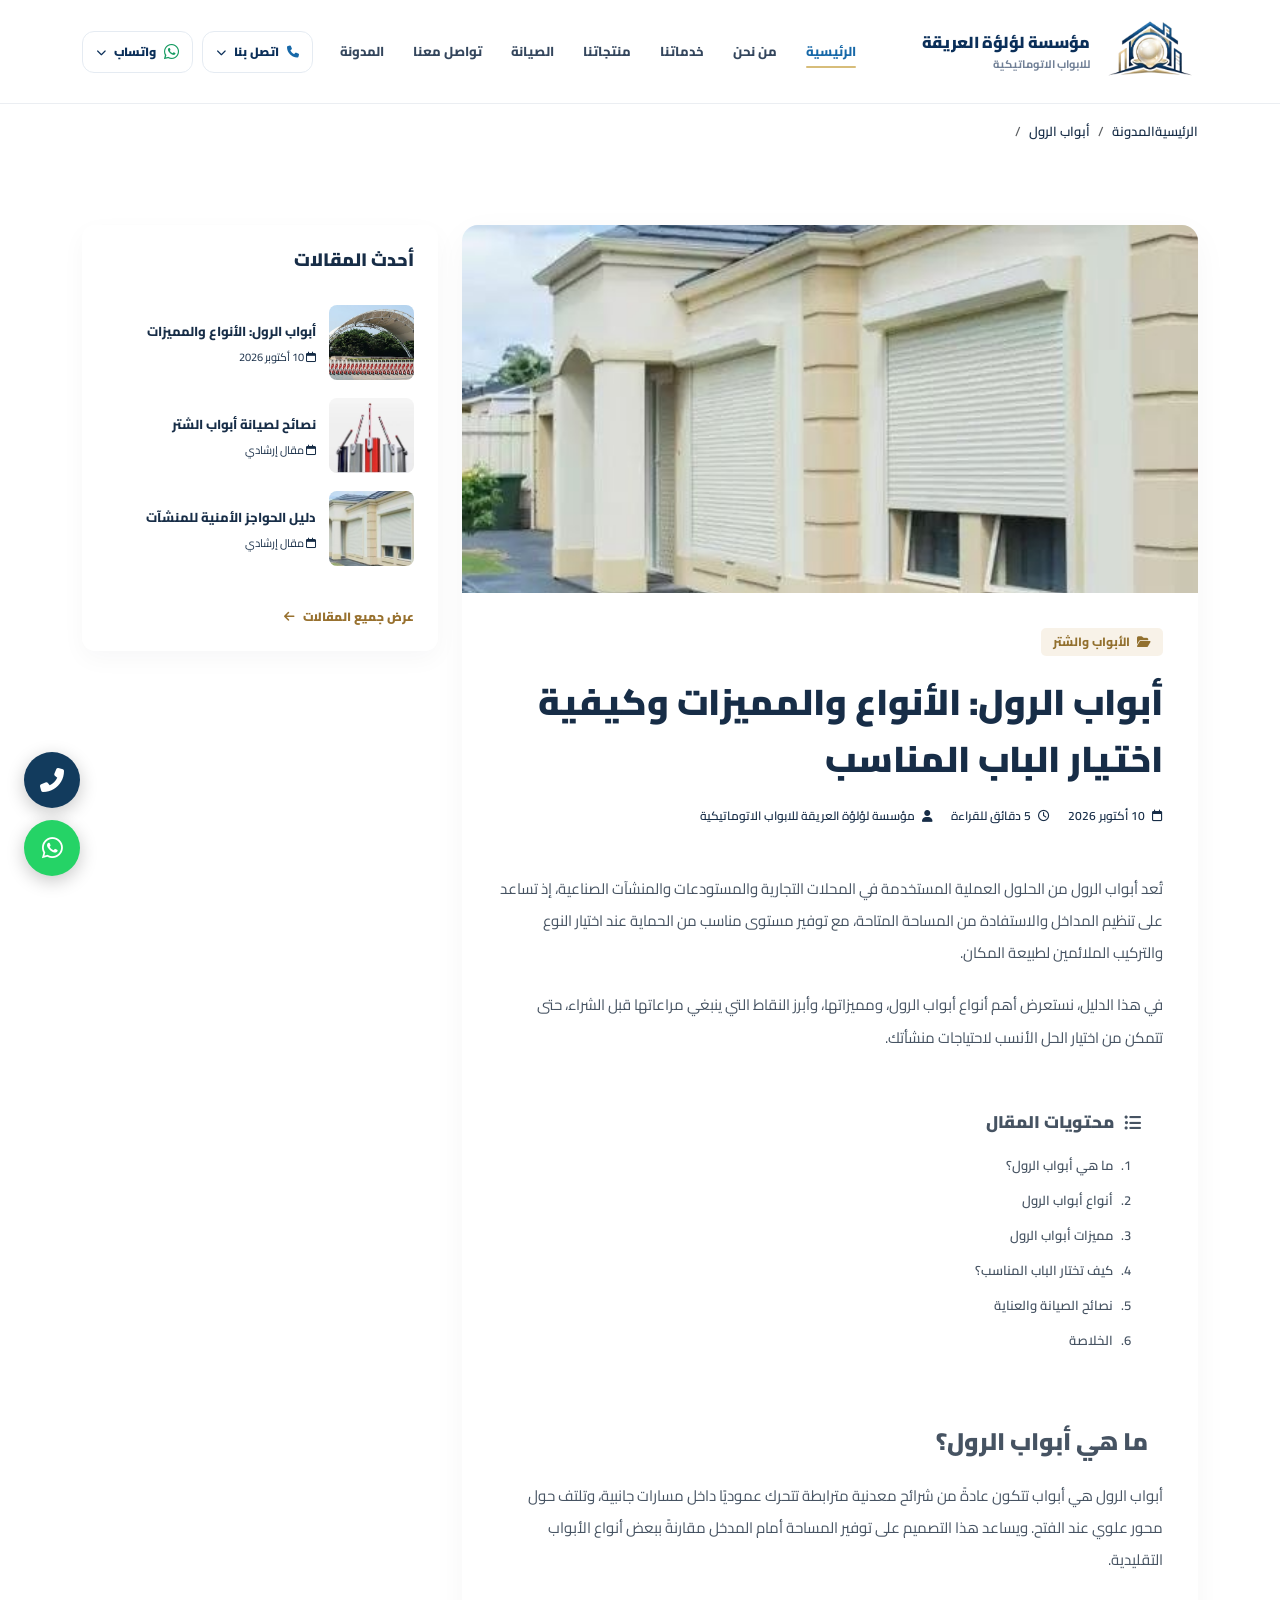
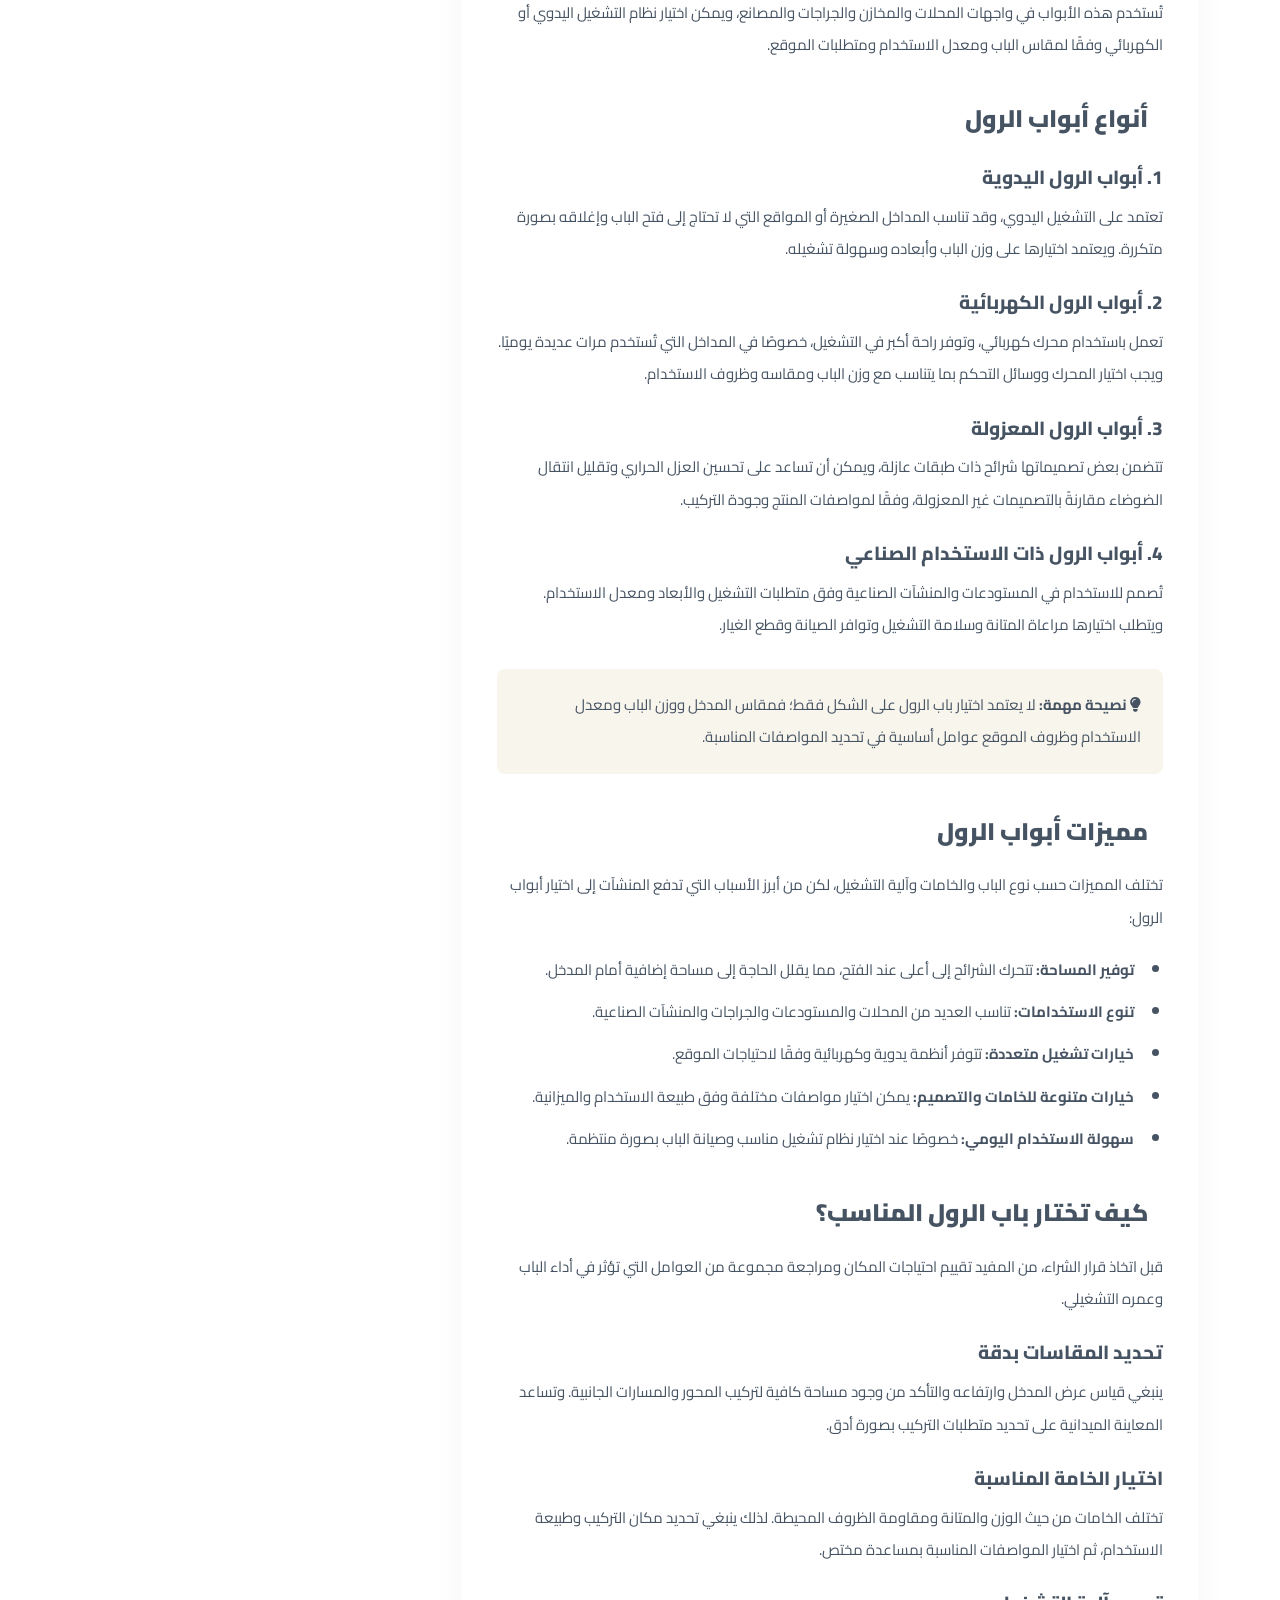
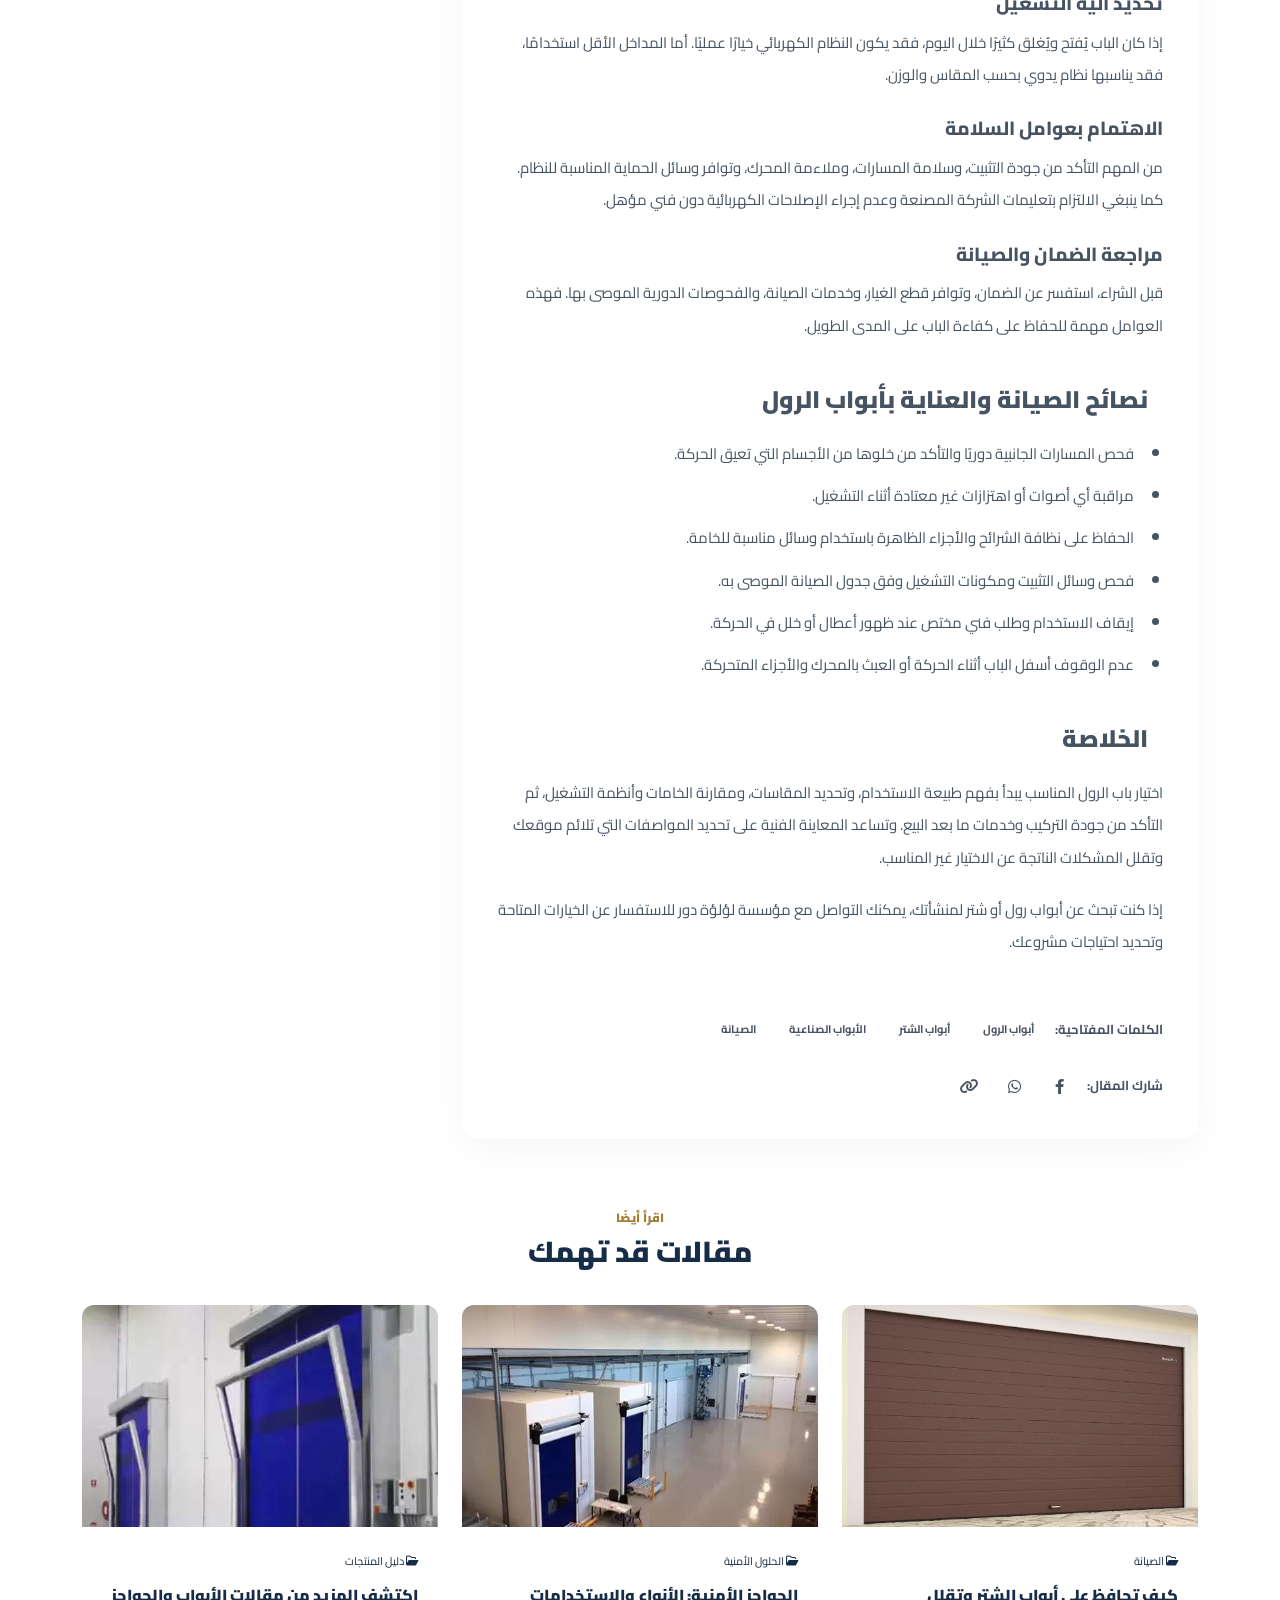
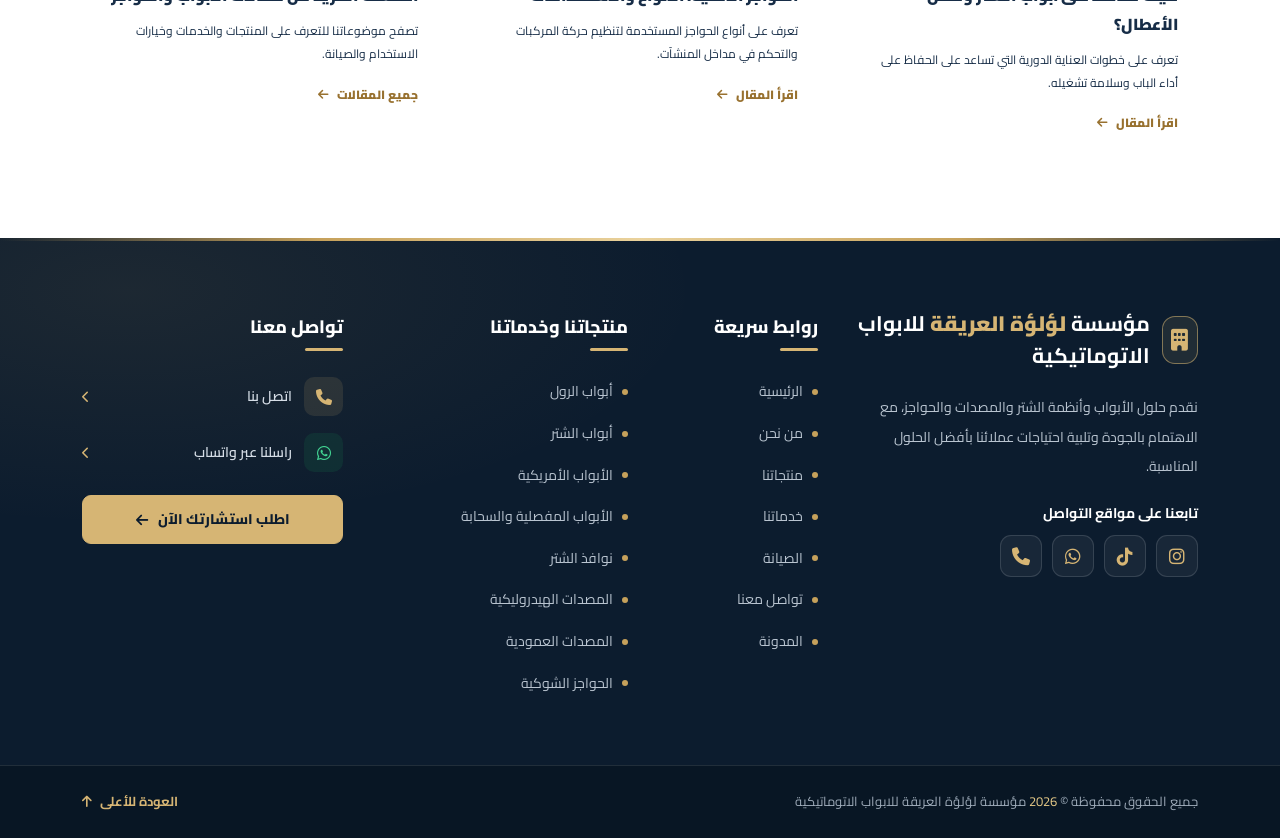
==== commit 3e2e9a30: "Update blog-details.html" ====
--- a/blog-details.html
+++ b/blog-details.html
@@ -199,7 +199,7 @@
 
   <main class="ld-page">
     <div class="container">
-      <div class="row g-4 g-xl-5">
+      <div class="row g-4 ">
 
         <div class="col-lg-8">
           <article class="ld-article">
@@ -218,7 +218,7 @@
               <div class="ld-article-meta">
                 <span><i class="fa-regular fa-calendar"></i> 10 أكتوبر 2026</span>
                 <span><i class="fa-regular fa-clock"></i> 5 دقائق للقراءة</span>
-                <span><i class="fa-solid fa-user"></i> مؤسسة لؤلؤة دور</span>
+                <span><i class="fa-solid fa-user"></i> مؤسسة لؤلؤة العريقة للابواب الاتوماتيكية </span>
               </div>
 
               <div class="ld-article-body">
--- a/css/index.css
+++ b/css/index.css
@@ -498,11 +498,8 @@
   align-items: center;
   padding: 0px 22px;
   overflow: hidden;
-  background: linear-gradient(145deg, rgba(255,255,255,.98), rgba(235,242,249,.95));
-  border: 1px solid rgba(255,255,255,.8);
-  border-radius: 30px;
-  box-shadow: 0 30px 80px rgba(0,0,0,.24);
-  animation: cardFloat 5s ease-in-out infinite;
+   border-radius: 30px;
+   animation: cardFloat 5s ease-in-out infinite;
 }
 
 .logo-glow {
@@ -511,8 +508,7 @@
   height: 210px;
   top: -90px;
   right: -60px;
-  background: var(--gold-light);
-  filter: blur(45px);
+   filter: blur(45px);
   opacity: .65;
   border-radius: 50%;
 }
@@ -521,7 +517,7 @@
   position: relative;
   z-index: 1;
      width: 326px;
-    height: 199px;
+    height: 349px;
   object-fit: cover;
   border-radius: 16px;
 }
@@ -4461,3 +4457,1015 @@
   }
 }
  
+ .ld-gallery {
+  padding: 100px 0;
+  background: #f7f8fb;
+  color: #0b1730;
+  overflow: hidden;
+}
+
+.ld-gallery-heading {
+  max-width: 720px;
+  margin: 0 auto 42px;
+  text-align: center;
+}
+
+.ld-gallery-eyebrow {
+  display: inline-block;
+  margin-bottom: 14px;
+  color: #b99550;
+  font-size: 14px;
+  font-weight: 800;
+  letter-spacing: 1px;
+}
+
+.ld-gallery-heading h2 {
+  margin: 0 0 18px;
+  color: #0b1730;
+  font-size: clamp(28px, 4vw, 42px);
+  font-weight: 800;
+  line-height: 1.4;
+}
+
+.ld-gallery-heading h2 span {
+  color: #b99550;
+}
+
+.ld-gallery-heading p {
+  margin: 0;
+  color: #697386;
+  font-size: 16px;
+  line-height: 1.9;
+}
+
+.ld-gallery-filters {
+  display: flex;
+  justify-content: center;
+  flex-wrap: wrap;
+  gap: 10px;
+  margin-bottom: 38px;
+}
+
+.ld-gallery-filter {
+  padding: 11px 22px;
+  border: 1px solid #e1e5ec;
+  border-radius: 50px;
+  background: #fff;
+  color: #0b1730;
+  font-size: 14px;
+  font-weight: 700;
+  cursor: pointer;
+  transition: .3s ease;
+}
+
+.ld-gallery-filter:hover,
+.ld-gallery-filter.active {
+  border-color: #0b1730;
+  background: #0b1730;
+  color: #fff;
+}
+
+.ld-gallery-card {
+  position: relative;
+  display: block;
+  width: 100%;
+  height: 290px;
+  padding: 0;
+  overflow: hidden;
+  border: 0;
+  border-radius: 16px;
+  background: #e8ebf0;
+  text-align: right;
+  cursor: pointer;
+  box-shadow: 0 8px 24px rgba(11, 23, 48, .08);
+}
+
+.ld-gallery-card img {
+  display: block;
+  width: 100%;
+  height: 100%;
+  object-fit: cover;
+  transition: transform .55s ease;
+}
+
+.ld-gallery-card:hover img {
+  transform: scale(1.08);
+}
+
+.ld-gallery-overlay {
+  position: absolute;
+  inset: 0;
+  display: flex;
+  align-items: flex-end;
+  justify-content: space-between;
+  gap: 12px;
+  padding: 22px;
+  background: linear-gradient(0deg, rgba(7, 17, 37, .88), transparent 70%);
+  color: #fff;
+  opacity: 0;
+  transition: opacity .3s ease;
+}
+
+.ld-gallery-card:hover .ld-gallery-overlay,
+.ld-gallery-card:focus-visible .ld-gallery-overlay {
+  opacity: 1;
+}
+
+.ld-gallery-overlay span {
+  font-size: 17px;
+  font-weight: 800;
+}
+
+.ld-gallery-overlay i {
+  display: grid;
+  width: 42px;
+  height: 42px;
+  flex-shrink: 0;
+  place-items: center;
+  border-radius: 50%;
+  background: #b99550;
+  color: #fff;
+}
+
+.ld-gallery-item {
+  transition: opacity .25s ease, transform .25s ease;
+}
+
+.ld-gallery-item.is-hidden {
+  display: none;
+}
+
+.ld-gallery-lightbox {
+  position: fixed;
+  inset: 0;
+  z-index: 99999;
+  display: none;
+  align-items: center;
+  justify-content: center;
+  padding: 60px 80px;
+  background: rgba(4, 10, 24, .94);
+}
+
+.ld-gallery-lightbox.is-open {
+  display: flex;
+}
+
+.ld-gallery-lightbox img {
+  display: block;
+  max-width: 100%;
+  max-height: 85vh;
+  object-fit: contain;
+  border-radius: 8px;
+}
+
+.ld-gallery-lightbox button {
+  position: absolute;
+  display: grid;
+  width: 46px;
+  height: 46px;
+  place-items: center;
+  border: 1px solid rgba(255, 255, 255, .2);
+  border-radius: 50%;
+  background: rgba(255, 255, 255, .1);
+  color: #fff;
+  cursor: pointer;
+  transition: .25s ease;
+}
+
+.ld-gallery-lightbox button:hover {
+  background: #b99550;
+}
+
+.ld-gallery-close {
+  top: 24px;
+  left: 24px;
+}
+
+.ld-gallery-prev {
+  top: 50%;
+  right: 24px;
+  transform: translateY(-50%);
+}
+
+.ld-gallery-next {
+  top: 50%;
+  left: 24px;
+  transform: translateY(-50%);
+}
+
+@media (max-width: 767px) {
+  .ld-gallery {
+    padding: 70px 0;
+  }
+
+  .ld-gallery-heading {
+    margin-bottom: 30px;
+  }
+
+  .ld-gallery-filters {
+    gap: 8px;
+    margin-bottom: 26px;
+  }
+
+  .ld-gallery-filter {
+    padding: 9px 15px;
+    font-size: 12px;
+  }
+
+  .ld-gallery-card {
+    height: 240px;
+    border-radius: 12px;
+  }
+
+  .ld-gallery-overlay {
+    padding: 14px;
+    opacity: 1;
+  }
+
+  .ld-gallery-overlay span {
+    font-size: 14px;
+  }
+
+  .ld-gallery-overlay i {
+    width: 36px;
+    height: 36px;
+  }
+
+  .ld-gallery-lightbox {
+    padding: 55px 16px;
+  }
+
+  .ld-gallery-lightbox button {
+    width: 40px;
+    height: 40px;
+  }
+
+  .ld-gallery-prev {
+    right: 10px;
+  }
+
+  .ld-gallery-next {
+    left: 10px;
+  }
+}
+
+@media (prefers-reduced-motion: reduce) {
+  .ld-gallery *,
+  .ld-gallery-lightbox * {
+    transition: none !important;
+  }
+}
+ .ld-blog {
+  padding: 100px 0;
+  background: #fff;
+  color: #0b1730;
+}
+
+.ld-blog-header {
+  display: flex;
+  align-items: flex-end;
+  justify-content: space-between;
+  gap: 30px;
+  margin-bottom: 42px;
+}
+
+.ld-blog-heading {
+  max-width: 700px;
+}
+
+.ld-blog-eyebrow {
+  display: inline-block;
+  margin-bottom: 12px;
+  color: #b99550;
+  font-size: 14px;
+  font-weight: 800;
+  letter-spacing: 1px;
+}
+
+.ld-blog-heading h2 {
+  margin: 0 0 15px;
+  color: #0b1730;
+  font-size: clamp(28px, 4vw, 42px);
+  font-weight: 800;
+  line-height: 1.4;
+}
+
+.ld-blog-heading h2 span {
+  color: #b99550;
+}
+
+.ld-blog-heading p {
+  margin: 0;
+  color: #70798a;
+  font-size: 15px;
+  line-height: 1.9;
+}
+
+.ld-blog-all {
+  display: inline-flex;
+  align-items: center;
+  justify-content: center;
+  gap: 12px;
+  flex-shrink: 0;
+  padding: 13px 20px;
+  border: 1px solid #0b1730;
+  border-radius: 8px;
+  color: #0b1730;
+  font-size: 14px;
+  font-weight: 700;
+  text-decoration: none;
+  transition: .3s ease;
+}
+
+.ld-blog-all:hover {
+  border-color: #0b1730;
+  background: #0b1730;
+  color: #fff;
+}
+
+.ld-blog-card {
+  height: 100%;
+  overflow: hidden;
+  border: 1px solid #e9ecf1;
+  border-radius: 15px;
+  background: #fff;
+  box-shadow: 0 8px 30px rgba(11, 23, 48, .045);
+  transition: transform .3s ease, box-shadow .3s ease;
+}
+
+.ld-blog-card:hover {
+  transform: translateY(-6px);
+  box-shadow: 0 18px 40px rgba(11, 23, 48, .11);
+}
+
+.ld-blog-image {
+  position: relative;
+  display: block;
+  height: 235px;
+  overflow: hidden;
+  background: #edf0f4;
+}
+
+.ld-blog-image img {
+  width: 100%;
+  height: 100%;
+  object-fit: cover;
+  transition: transform .5s ease;
+}
+
+.ld-blog-card:hover .ld-blog-image img {
+  transform: scale(1.06);
+}
+
+.ld-blog-category {
+  position: absolute;
+  right: 16px;
+  bottom: 16px;
+  padding: 8px 13px;
+  border-radius: 6px;
+  background: #b99550;
+  color: #fff;
+  font-size: 12px;
+  font-weight: 800;
+}
+
+.ld-blog-content {
+  display: flex;
+  flex-direction: column;
+  padding: 24px;
+}
+
+.ld-blog-meta {
+  display: flex;
+  align-items: center;
+  flex-wrap: wrap;
+  gap: 14px;
+  margin-bottom: 15px;
+  color: #858d9b;
+  font-size: 12px;
+}
+
+.ld-blog-meta span {
+  display: inline-flex;
+  align-items: center;
+  gap: 7px;
+}
+
+.ld-blog-meta i {
+  color: #b99550;
+}
+
+.ld-blog-content h3 {
+  margin: 0 0 13px;
+  font-size: 19px;
+  font-weight: 800;
+  line-height: 1.8;
+}
+
+.ld-blog-content h3 a {
+  color: #0b1730;
+  text-decoration: none;
+  transition: color .25s ease;
+}
+
+.ld-blog-content h3 a:hover {
+  color: #b99550;
+}
+
+.ld-blog-content p {
+  margin: 0 0 22px;
+  color: #737c8b;
+  font-size: 14px;
+  line-height: 2;
+}
+
+.ld-blog-read {
+  display: inline-flex;
+  align-items: center;
+  gap: 10px;
+  align-self: flex-start;
+  margin-top: auto;
+  color: #0b1730;
+  font-size: 14px;
+  font-weight: 800;
+  text-decoration: none;
+  transition: color .25s ease, gap .25s ease;
+}
+
+.ld-blog-read i {
+  color: #b99550;
+}
+
+.ld-blog-read:hover {
+  gap: 15px;
+  color: #b99550;
+}
+
+@media (max-width: 767px) {
+  .ld-blog {
+    padding: 70px 0;
+  }
+
+  .ld-blog-header {
+    align-items: flex-start;
+    flex-direction: column;
+    gap: 22px;
+    margin-bottom: 30px;
+  }
+
+  .ld-blog-content {
+    padding: 20px;
+  }
+
+  .ld-blog-image {
+    height: 230px;
+  }
+
+  .ld-blog-content h3 {
+    font-size: 18px;
+  }
+}
+
+@media (prefers-reduced-motion: reduce) {
+  .ld-blog *,
+  .ld-blog *::before,
+  .ld-blog *::after {
+    transition: none !important;
+  }
+}
+
+    .ld-breadcrumb {
+      background: var(--ld-bg);
+      border-bottom: 1px solid var(--ld-border);
+      padding: 18px 0;
+    }
+
+    .ld-breadcrumb .breadcrumb {
+      margin: 0;
+      font-size: 13px;
+      font-weight: 600;
+    }
+
+    .ld-breadcrumb a {
+      color: var(--ld-muted);
+    }
+
+    .ld-breadcrumb a:hover {
+      color: var(--ld-gold);
+    }
+
+    .ld-breadcrumb .breadcrumb-item.active {
+      color: var(--ld-navy);
+    }
+
+    .ld-page {
+      padding: 65px 0 85px;
+    }
+
+    .ld-article {
+      background: var(--ld-white);
+      border: 1px solid var(--ld-border);
+      border-radius: 16px;
+      overflow: hidden;
+      box-shadow: 0 10px 35px rgba(16, 36, 58, 0.04);
+    }
+
+    .ld-article-cover {
+      position: relative;
+      background: var(--ld-bg);
+      aspect-ratio: 16 / 8;
+      overflow: hidden;
+    }
+
+    .ld-article-cover img {
+      width: 100%;
+      height: 100%;
+      object-fit: cover;
+      display: block;
+    }
+
+    .ld-article-content {
+      padding: 35px;
+    }
+
+    .ld-category {
+      display: inline-flex;
+      align-items: center;
+      gap: 7px;
+      background: rgba(201, 164, 92, 0.14);
+      color: #92702e;
+      border-radius: 5px;
+      padding: 5px 12px;
+      font-size: 12px;
+      font-weight: 800;
+    }
+
+    .ld-article-title {
+      color: var(--ld-navy);
+      font-size: clamp(25px, 3vw, 36px);
+      line-height: 1.6;
+      font-weight: 900;
+      margin: 18px 0;
+    }
+
+    .ld-article-meta {
+      display: flex;
+      flex-wrap: wrap;
+      gap: 18px;
+      padding-bottom: 23px;
+      border-bottom: 1px solid var(--ld-border);
+      color: var(--ld-muted);
+      font-size: 12px;
+      font-weight: 600;
+    }
+
+    .ld-article-meta span {
+      display: inline-flex;
+      align-items: center;
+      gap: 7px;
+    }
+
+    .ld-article-meta i {
+      color: var(--ld-gold);
+    }
+
+    .ld-article-body {
+      padding-top: 25px;
+      font-size: 15px;
+      line-height: 2.15;
+      color: #465362;
+    }
+
+    .ld-article-body p {
+      margin-bottom: 20px;
+    }
+
+    .ld-article-body h2 {
+      color: var(--ld-navy);
+      font-size: 24px;
+      font-weight: 900;
+      margin: 38px 0 17px;
+      padding-right: 15px;
+      border-right: 4px solid var(--ld-gold);
+      line-height: 1.7;
+    }
+
+    .ld-article-body h3 {
+      color: var(--ld-navy-light);
+      font-size: 19px;
+      font-weight: 800;
+      margin: 26px 0 12px;
+    }
+
+    .ld-article-body ul {
+      padding-right: 24px;
+      margin-bottom: 25px;
+    }
+
+    .ld-article-body li {
+      padding-right: 5px;
+      margin-bottom: 10px;
+    }
+
+    .ld-article-body li::marker {
+      color: var(--ld-gold);
+    }
+
+    .ld-article-body strong {
+      color: var(--ld-navy);
+    }
+
+    .ld-article-callout {
+      background: #f8f5ed;
+      border-right: 4px solid var(--ld-gold);
+      padding: 20px 22px;
+      margin: 28px 0;
+      border-radius: 8px;
+      color: var(--ld-navy);
+    }
+
+    .ld-toc {
+      background: var(--ld-bg);
+      border: 1px solid var(--ld-border);
+      border-radius: 10px;
+      padding: 22px;
+      margin: 28px 0;
+    }
+
+    .ld-toc-title {
+      display: flex;
+      align-items: center;
+      gap: 10px;
+      color: var(--ld-navy);
+      font-size: 17px;
+      font-weight: 900;
+      margin-bottom: 12px;
+    }
+
+    .ld-toc-title i {
+      color: var(--ld-gold);
+    }
+
+    .ld-toc ol {
+      margin: 0;
+      padding-right: 23px;
+    }
+
+    .ld-toc li {
+      margin: 7px 0;
+      font-size: 13px;
+      font-weight: 600;
+    }
+
+    .ld-toc a {
+      color: var(--ld-text);
+    }
+
+    .ld-toc a:hover {
+      color: #a47d35;
+    }
+
+    .ld-article-tags {
+      display: flex;
+      flex-wrap: wrap;
+      align-items: center;
+      gap: 9px;
+      padding-top: 25px;
+      margin-top: 30px;
+      border-top: 1px solid var(--ld-border);
+    }
+
+    .ld-article-tags strong {
+      color: var(--ld-navy);
+      font-size: 13px;
+    }
+
+    .ld-article-tags a {
+      background: var(--ld-bg);
+      color: var(--ld-muted);
+      border: 1px solid var(--ld-border);
+      padding: 5px 12px;
+      border-radius: 5px;
+      font-size: 11px;
+      font-weight: 700;
+    }
+
+    .ld-article-tags a:hover {
+      background: var(--ld-navy);
+      color: var(--ld-white);
+    }
+
+    .ld-share {
+      display: flex;
+      align-items: center;
+      gap: 10px;
+      margin-top: 22px;
+    }
+
+    .ld-share strong {
+      font-size: 13px;
+      color: var(--ld-navy);
+    }
+
+    .ld-share a {
+      display: grid;
+      place-items: center;
+      width: 35px;
+      height: 35px;
+      border-radius: 50%;
+      background: var(--ld-bg);
+      color: var(--ld-navy);
+      border: 1px solid var(--ld-border);
+      transition: 0.25s;
+    }
+
+    .ld-share a:hover {
+      background: var(--ld-gold);
+      border-color: var(--ld-gold);
+    }
+
+    .ld-sidebar {
+      position: sticky;
+      top: 105px;
+    }
+
+    .ld-sidebar-card {
+      background: var(--ld-white);
+      border: 1px solid var(--ld-border);
+      border-radius: 13px;
+      padding: 24px;
+      margin-bottom: 24px;
+      box-shadow: 0 8px 25px rgba(16, 36, 58, 0.035);
+    }
+
+    .ld-sidebar-title {
+      position: relative;
+      color: var(--ld-navy);
+      font-size: 18px;
+      font-weight: 900;
+      padding-bottom: 15px;
+      margin-bottom: 20px;
+      border-bottom: 1px solid var(--ld-border);
+    }
+
+    .ld-sidebar-title::after {
+      content: "";
+      position: absolute;
+      bottom: -1px;
+      right: 0;
+      width: 55px;
+      height: 3px;
+      background: var(--ld-gold);
+    }
+
+    .ld-recent-item {
+      display: flex;
+      align-items: center;
+      gap: 13px;
+      margin-bottom: 18px;
+    }
+
+    .ld-recent-item:last-child {
+      margin-bottom: 0;
+    }
+
+    .ld-recent-image {
+      width: 85px;
+      height: 75px;
+      flex-shrink: 0;
+      border-radius: 8px;
+      overflow: hidden;
+      background: var(--ld-bg);
+    }
+
+    .ld-recent-image img {
+      width: 100%;
+      height: 100%;
+      object-fit: cover;
+      transition: transform 0.3s;
+    }
+
+    .ld-recent-item:hover img {
+      transform: scale(1.07);
+    }
+
+    .ld-recent-title {
+      color: var(--ld-navy);
+      font-size: 13px;
+      font-weight: 800;
+      line-height: 1.8;
+      display: block;
+    }
+
+    .ld-recent-title:hover {
+      color: #a47d35;
+    }
+
+    .ld-recent-date {
+      color: var(--ld-muted);
+      font-size: 11px;
+      margin-top: 5px;
+    }
+
+    .ld-sidebar-cta {
+      background: var(--ld-navy);
+      color: var(--ld-white);
+      border-radius: 13px;
+      padding: 28px 23px;
+      text-align: center;
+      position: relative;
+      overflow: hidden;
+    }
+
+    .ld-sidebar-cta::before {
+      content: "";
+      position: absolute;
+      width: 130px;
+      height: 130px;
+      border: 1px solid rgba(201, 164, 92, 0.22);
+      border-radius: 50%;
+      top: -60px;
+      left: -35px;
+    }
+
+    .ld-sidebar-cta > i {
+      color: var(--ld-gold);
+      font-size: 34px;
+      margin-bottom: 15px;
+    }
+
+    .ld-sidebar-cta h3 {
+      font-size: 19px;
+      line-height: 1.7;
+      font-weight: 900;
+      margin-bottom: 12px;
+    }
+
+    .ld-sidebar-cta p {
+      color: #d1d9e2;
+      font-size: 13px;
+      margin-bottom: 20px;
+    }
+
+    .ld-sidebar-cta a {
+      display: inline-flex;
+      justify-content: center;
+      align-items: center;
+      gap: 8px;
+      background: var(--ld-gold);
+      color: var(--ld-navy);
+      padding: 11px 18px;
+      border-radius: 7px;
+      font-size: 13px;
+      font-weight: 900;
+      position: relative;
+    }
+
+    .ld-sidebar-cta a:hover {
+      background: var(--ld-white);
+    }
+
+    .ld-related {
+      margin-top: 65px;
+    }
+
+    .ld-section-heading {
+      text-align: center;
+      margin-bottom: 35px;
+    }
+
+    .ld-section-heading span {
+      color: #a47d35;
+      font-size: 12px;
+      font-weight: 900;
+    }
+
+    .ld-section-heading h2 {
+      color: var(--ld-navy);
+      font-size: 29px;
+      font-weight: 900;
+      margin-top: 7px;
+    }
+
+    .ld-related-card {
+      height: 100%;
+      background: var(--ld-white);
+      border: 1px solid var(--ld-border);
+      border-radius: 12px;
+      overflow: hidden;
+      transition: transform 0.3s, box-shadow 0.3s;
+    }
+
+    .ld-related-card:hover {
+      transform: translateY(-6px);
+      box-shadow: 0 15px 35px rgba(16, 36, 58, 0.09);
+    }
+
+    .ld-related-image {
+      display: block;
+      aspect-ratio: 16 / 10;
+      overflow: hidden;
+      background: var(--ld-bg);
+    }
+
+    .ld-related-image img {
+      width: 100%;
+      height: 100%;
+      object-fit: cover;
+      transition: transform 0.4s;
+    }
+
+    .ld-related-card:hover .ld-related-image img {
+      transform: scale(1.05);
+    }
+
+    .ld-related-content {
+      padding: 20px;
+    }
+
+    .ld-related-content small {
+      color: var(--ld-muted);
+      font-size: 11px;
+    }
+
+    .ld-related-content h3 {
+      margin: 10px 0;
+      font-size: 16px;
+      font-weight: 900;
+      line-height: 1.8;
+    }
+
+    .ld-related-content h3 a {
+      color: var(--ld-navy);
+    }
+
+    .ld-related-content h3 a:hover {
+      color: #a47d35;
+    }
+
+    .ld-related-content p {
+      color: var(--ld-muted);
+      font-size: 12px;
+      line-height: 1.9;
+      margin-bottom: 15px;
+    }
+
+    .ld-read-more {
+      color: #98712f;
+      font-size: 12px;
+      font-weight: 900;
+      display: inline-flex;
+      align-items: center;
+      gap: 8px;
+    }
+
+    
+    @media (max-width: 991.98px) {
+
+
+      .ld-article-content {
+        padding: 27px;
+      }
+    }
+
+    @media (max-width: 575.98px) {
+      .ld-page {
+        padding: 35px 0 55px;
+      }
+
+  
+
+      .ld-article-cover {
+        aspect-ratio: 4 / 3;
+      }
+
+      .ld-article-content {
+        padding: 21px 17px;
+      }
+
+      .ld-article-title {
+        font-size: 25px;
+      }
+
+      .ld-article-meta {
+        gap: 10px 15px;
+      }
+
+      .ld-article-body {
+        font-size: 14px;
+      }
+
+      .ld-article-body h2 {
+        font-size: 21px;
+      }
+
+      .ld-section-heading h2 {
+        font-size: 24px;
+      }
+
+      .ld-related {
+        margin-top: 45px;
+      }
+
+    
+    }
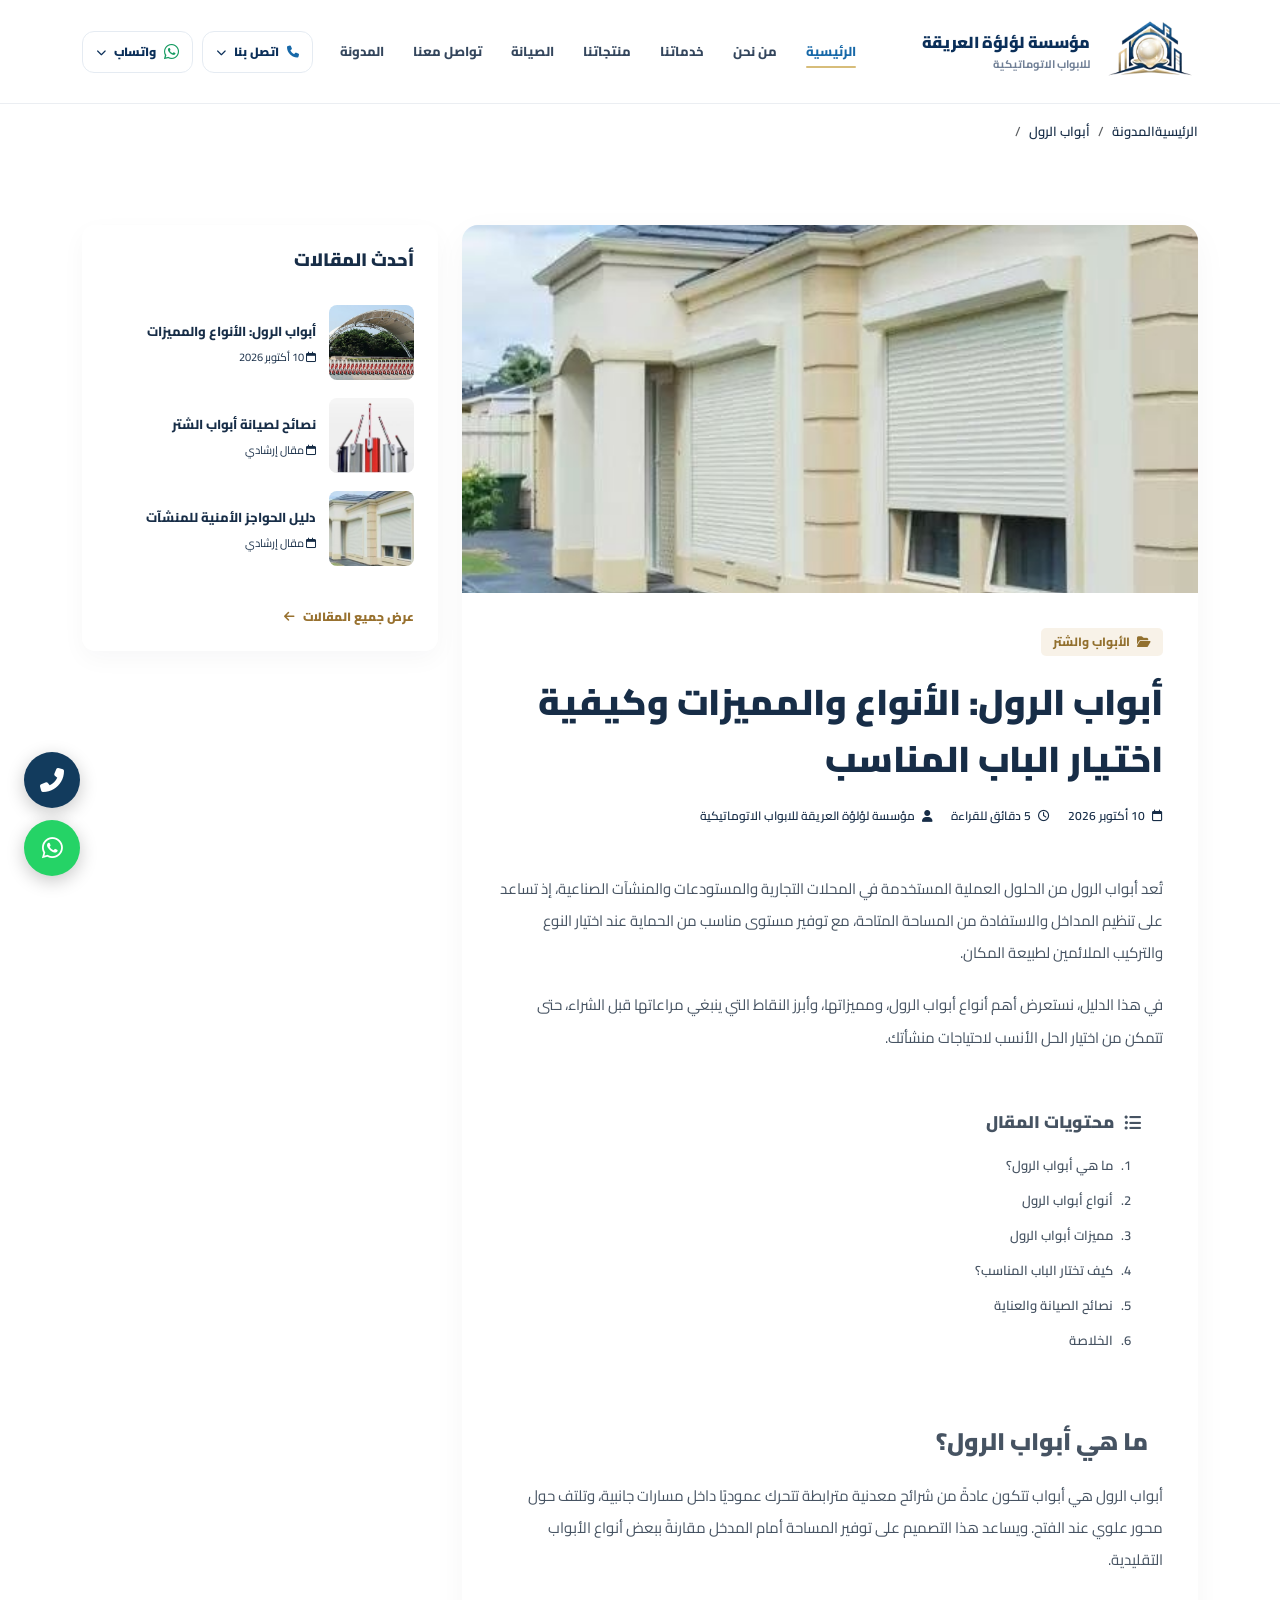
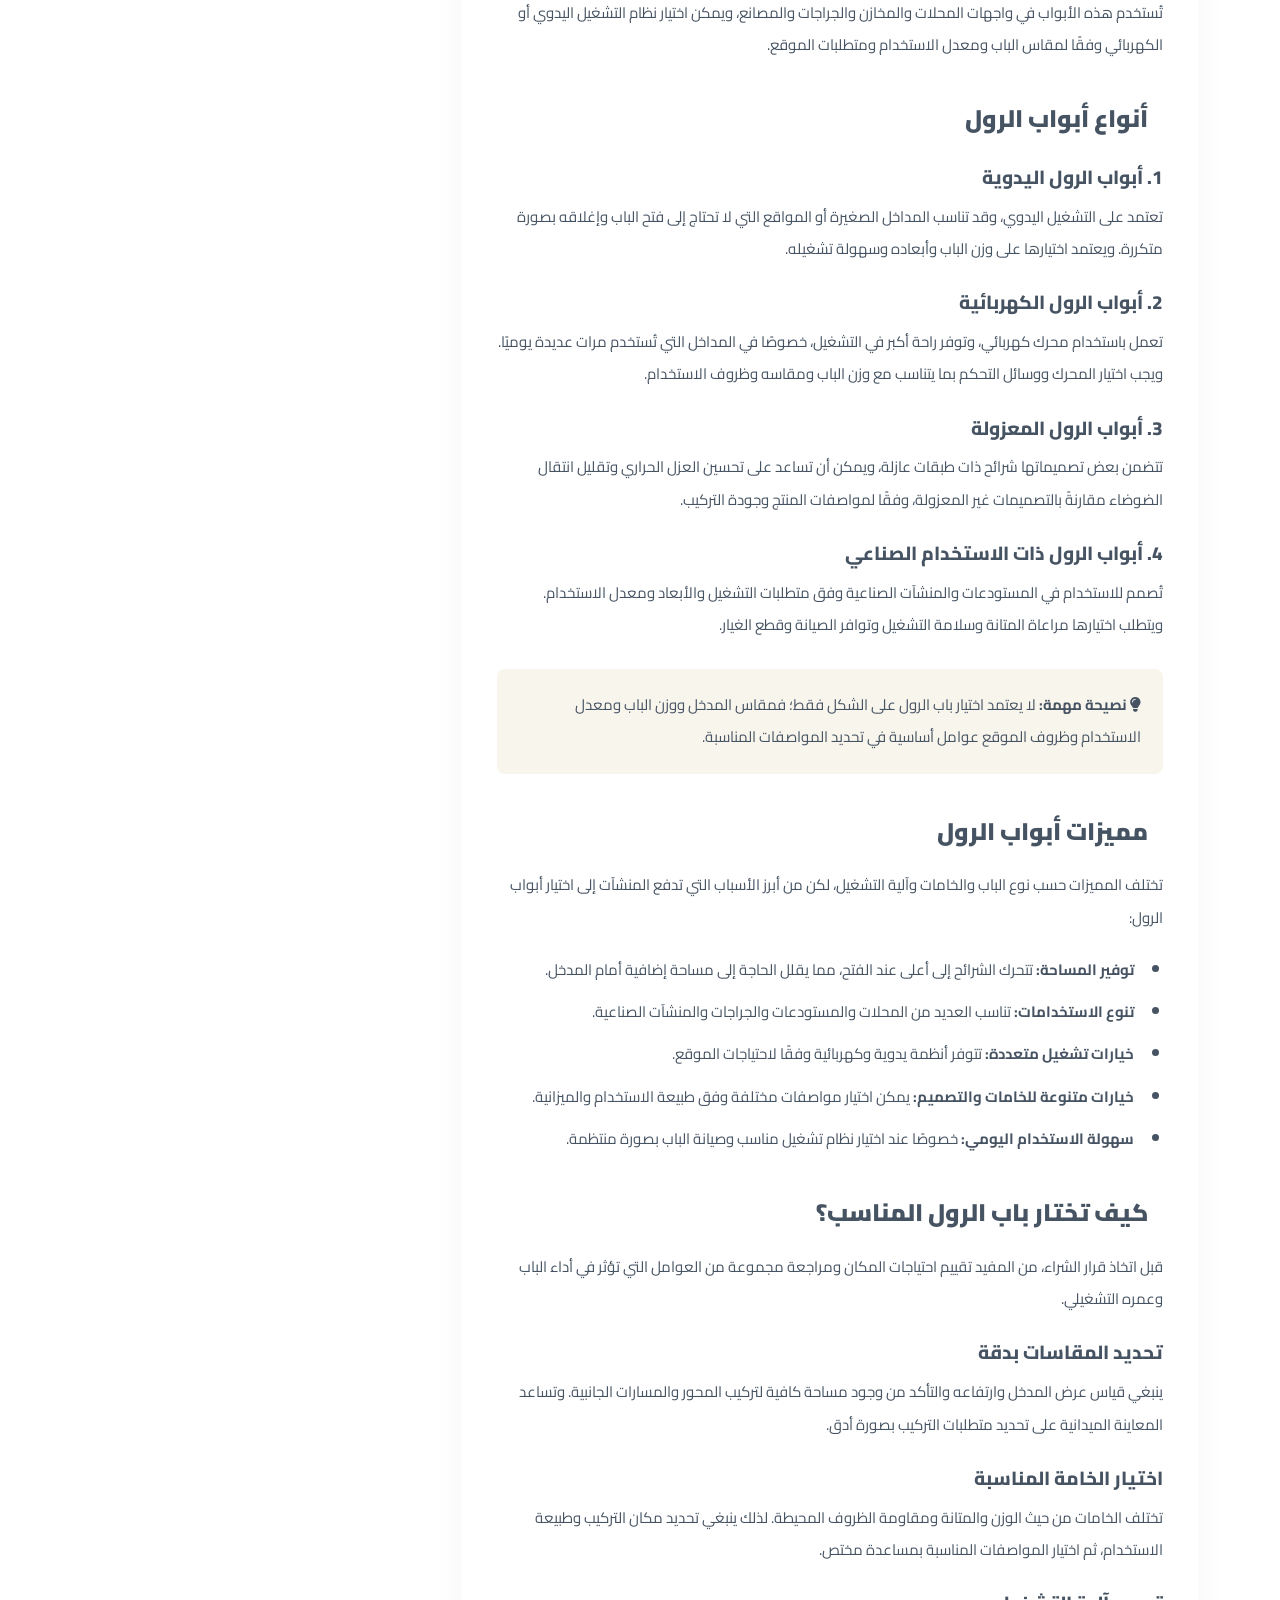
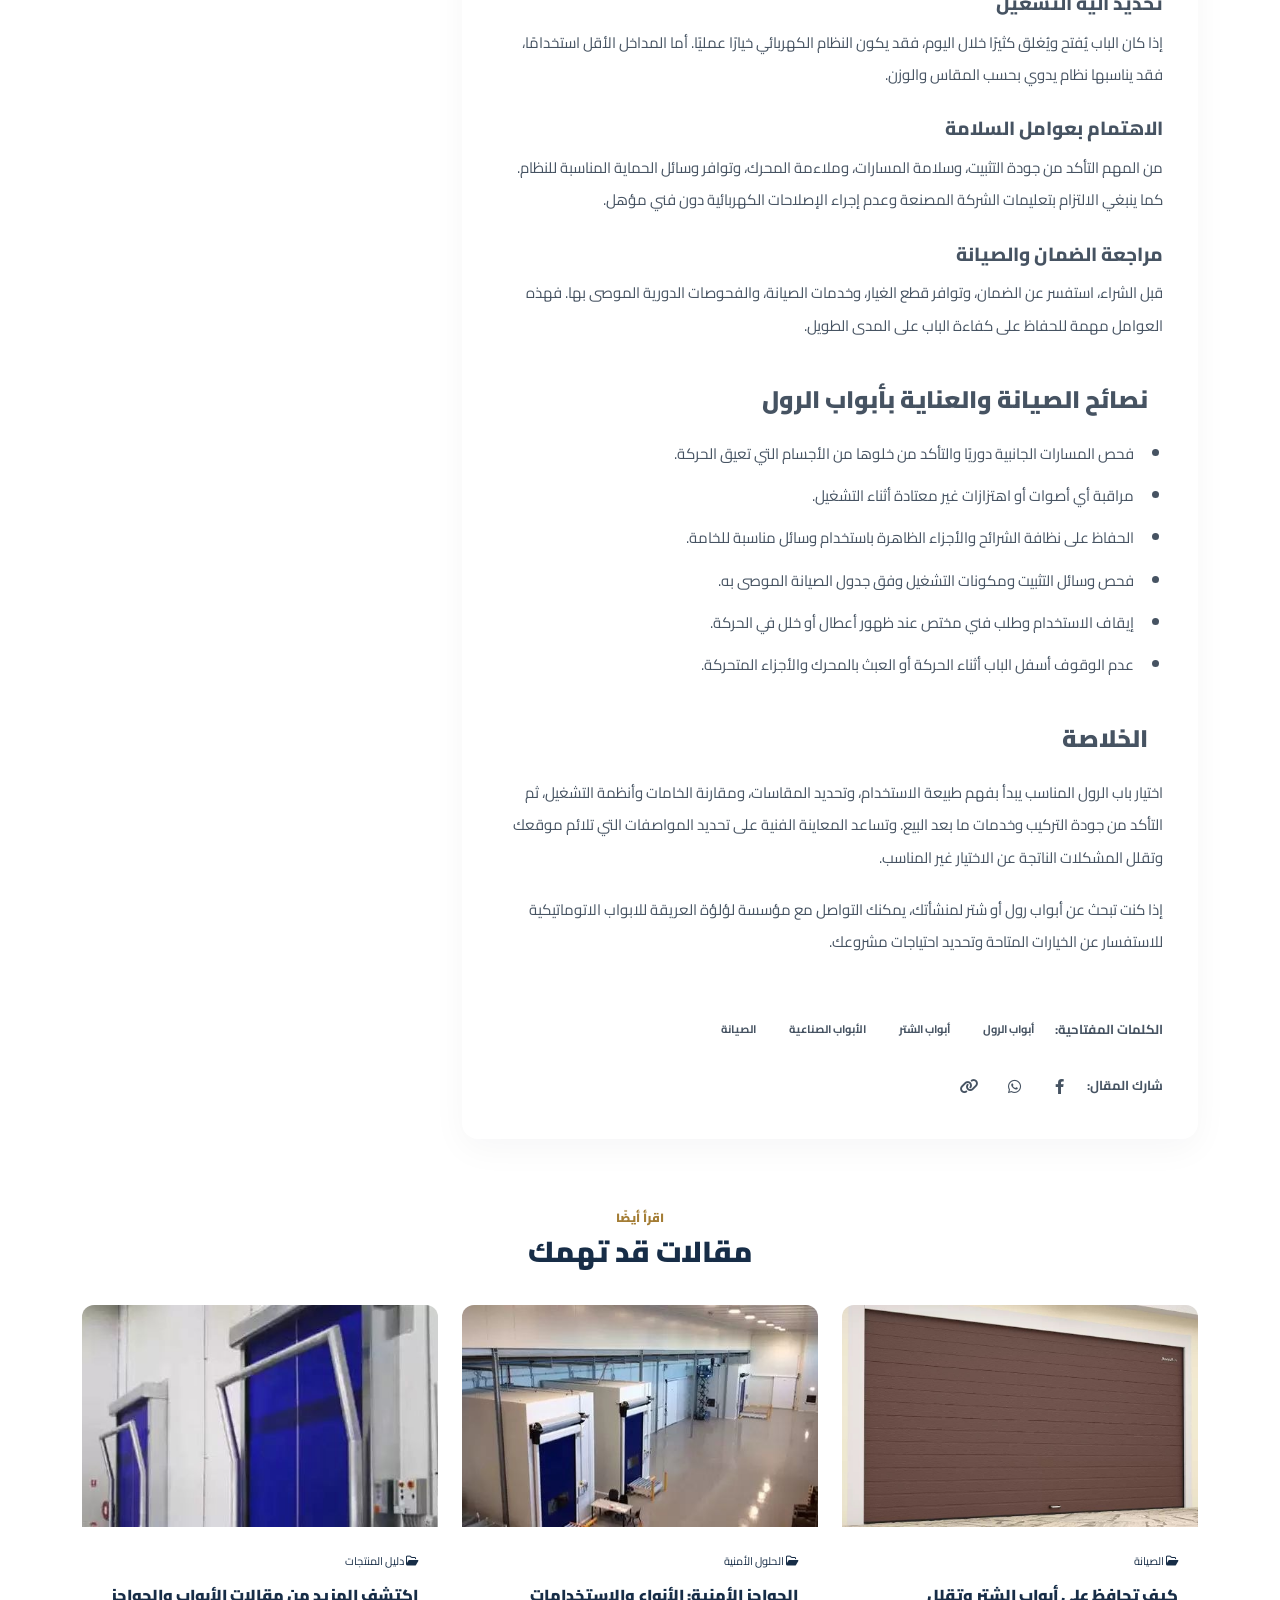
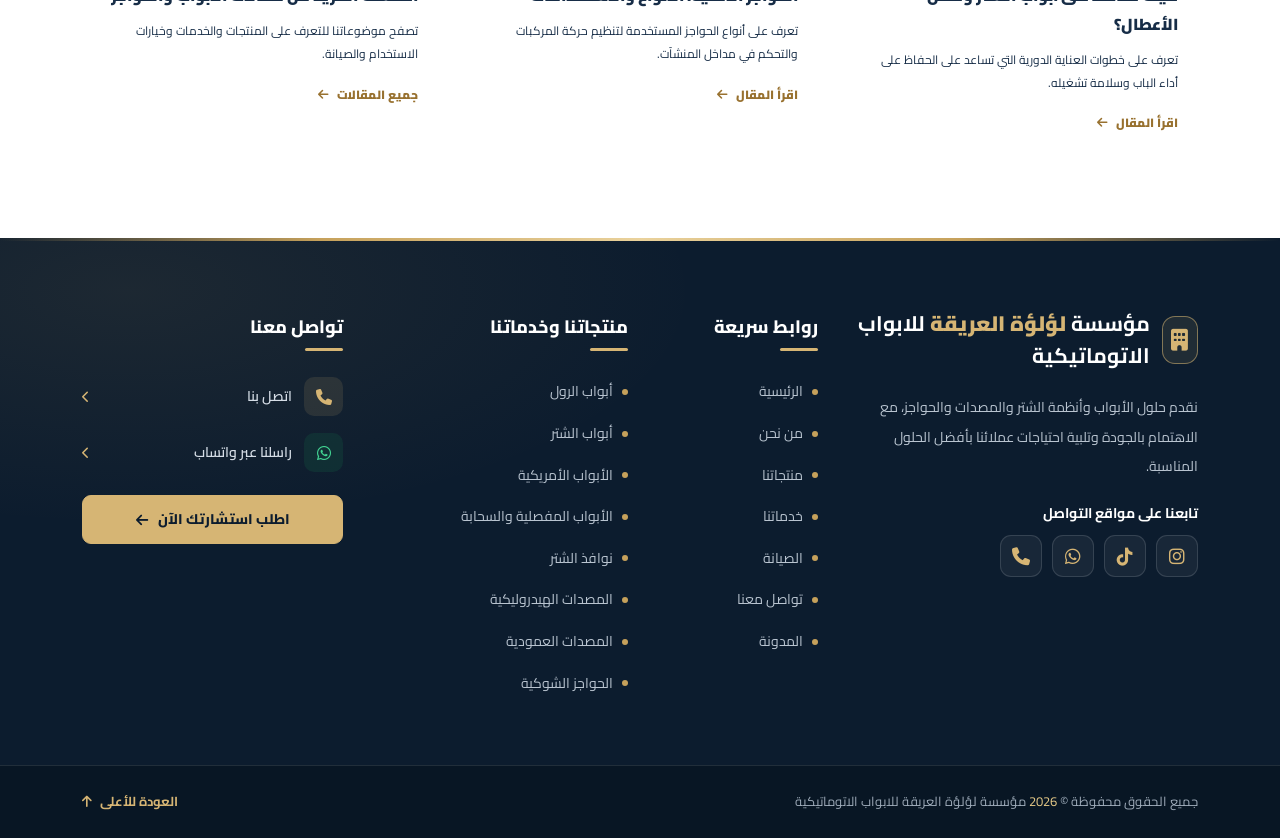
==== commit fb36ef3b: "Update blog-details.html" ====
--- a/blog-details.html
+++ b/blog-details.html
@@ -345,7 +345,7 @@
                 </p>
 
                 <p>
-                  إذا كنت تبحث عن أبواب رول أو شتر لمنشأتك، يمكنك التواصل مع مؤسسة لؤلؤة دور للاستفسار عن الخيارات المتاحة وتحديد احتياجات مشروعك.
+                  إذا كنت تبحث عن أبواب رول أو شتر لمنشأتك، يمكنك التواصل مع  مؤسسة لؤلؤة العريقة للابواب الاتوماتيكية   للاستفسار عن الخيارات المتاحة وتحديد احتياجات مشروعك.
                 </p>
 
         
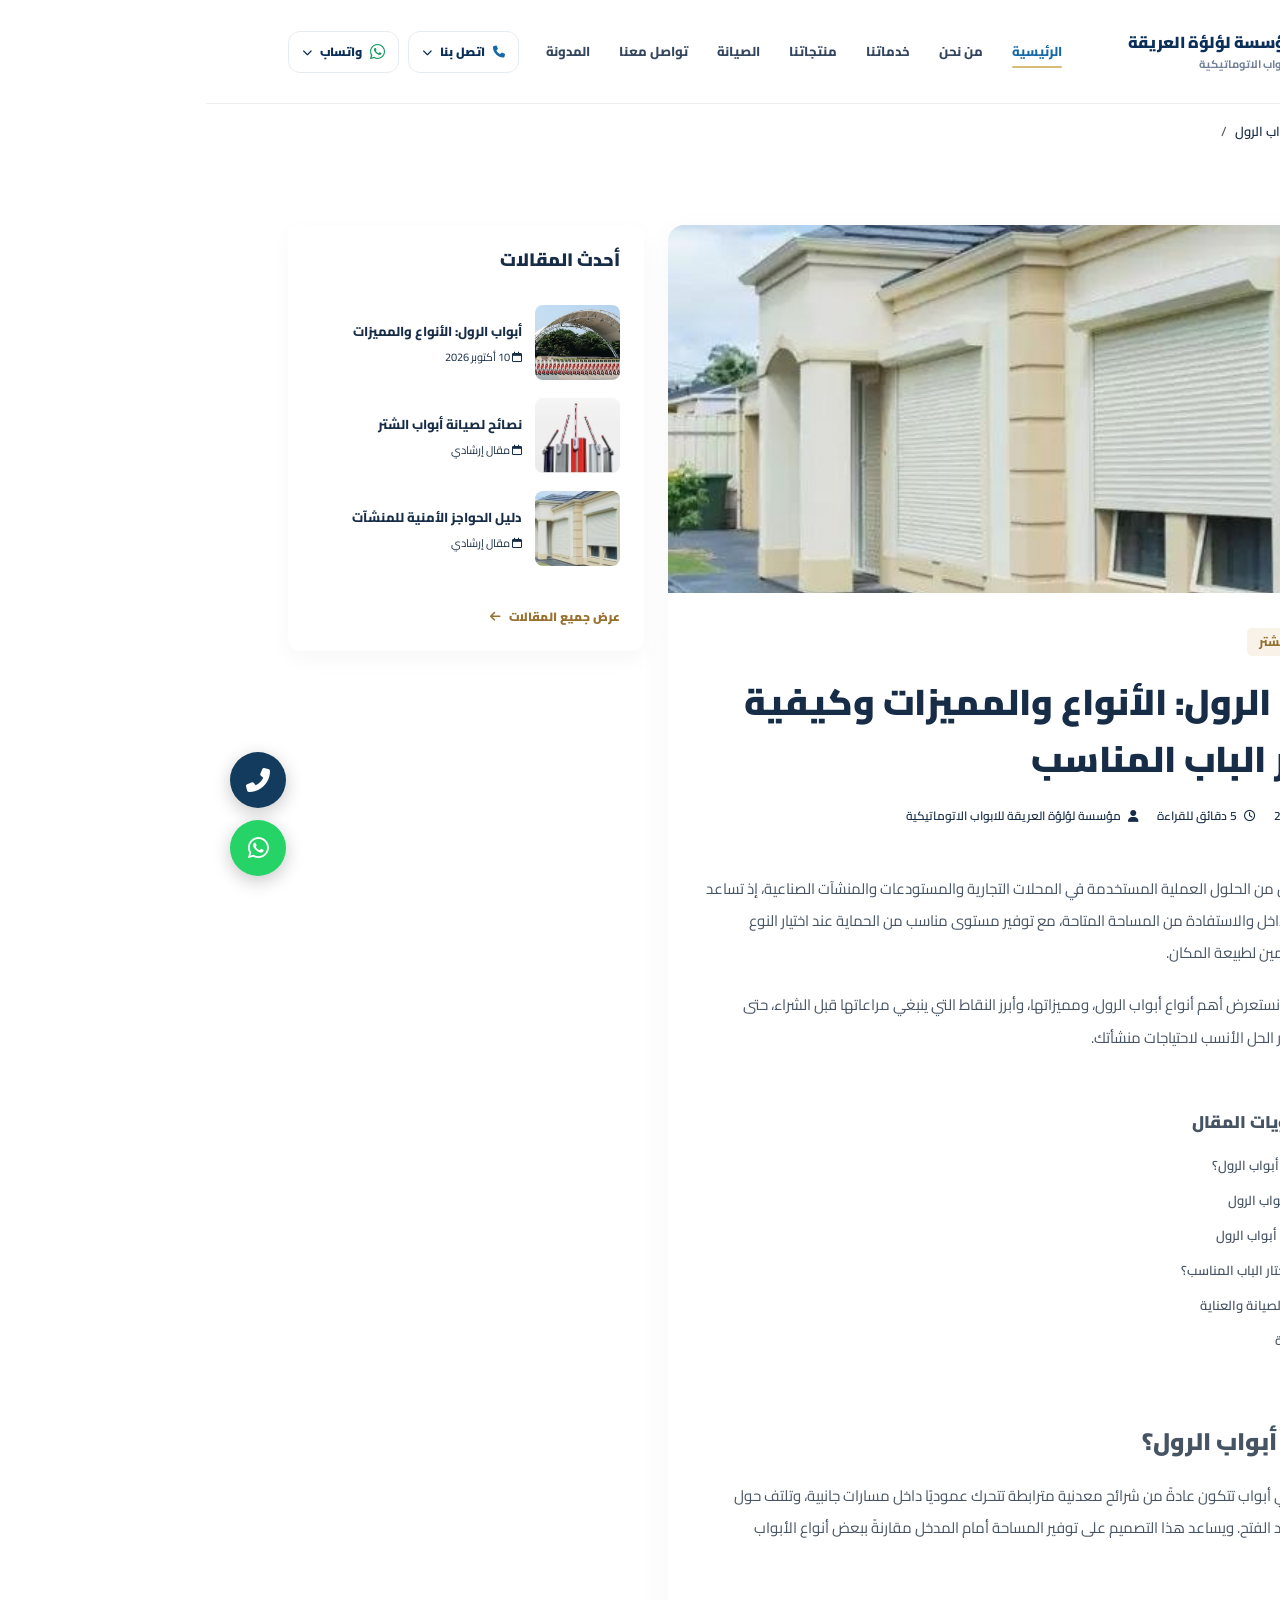
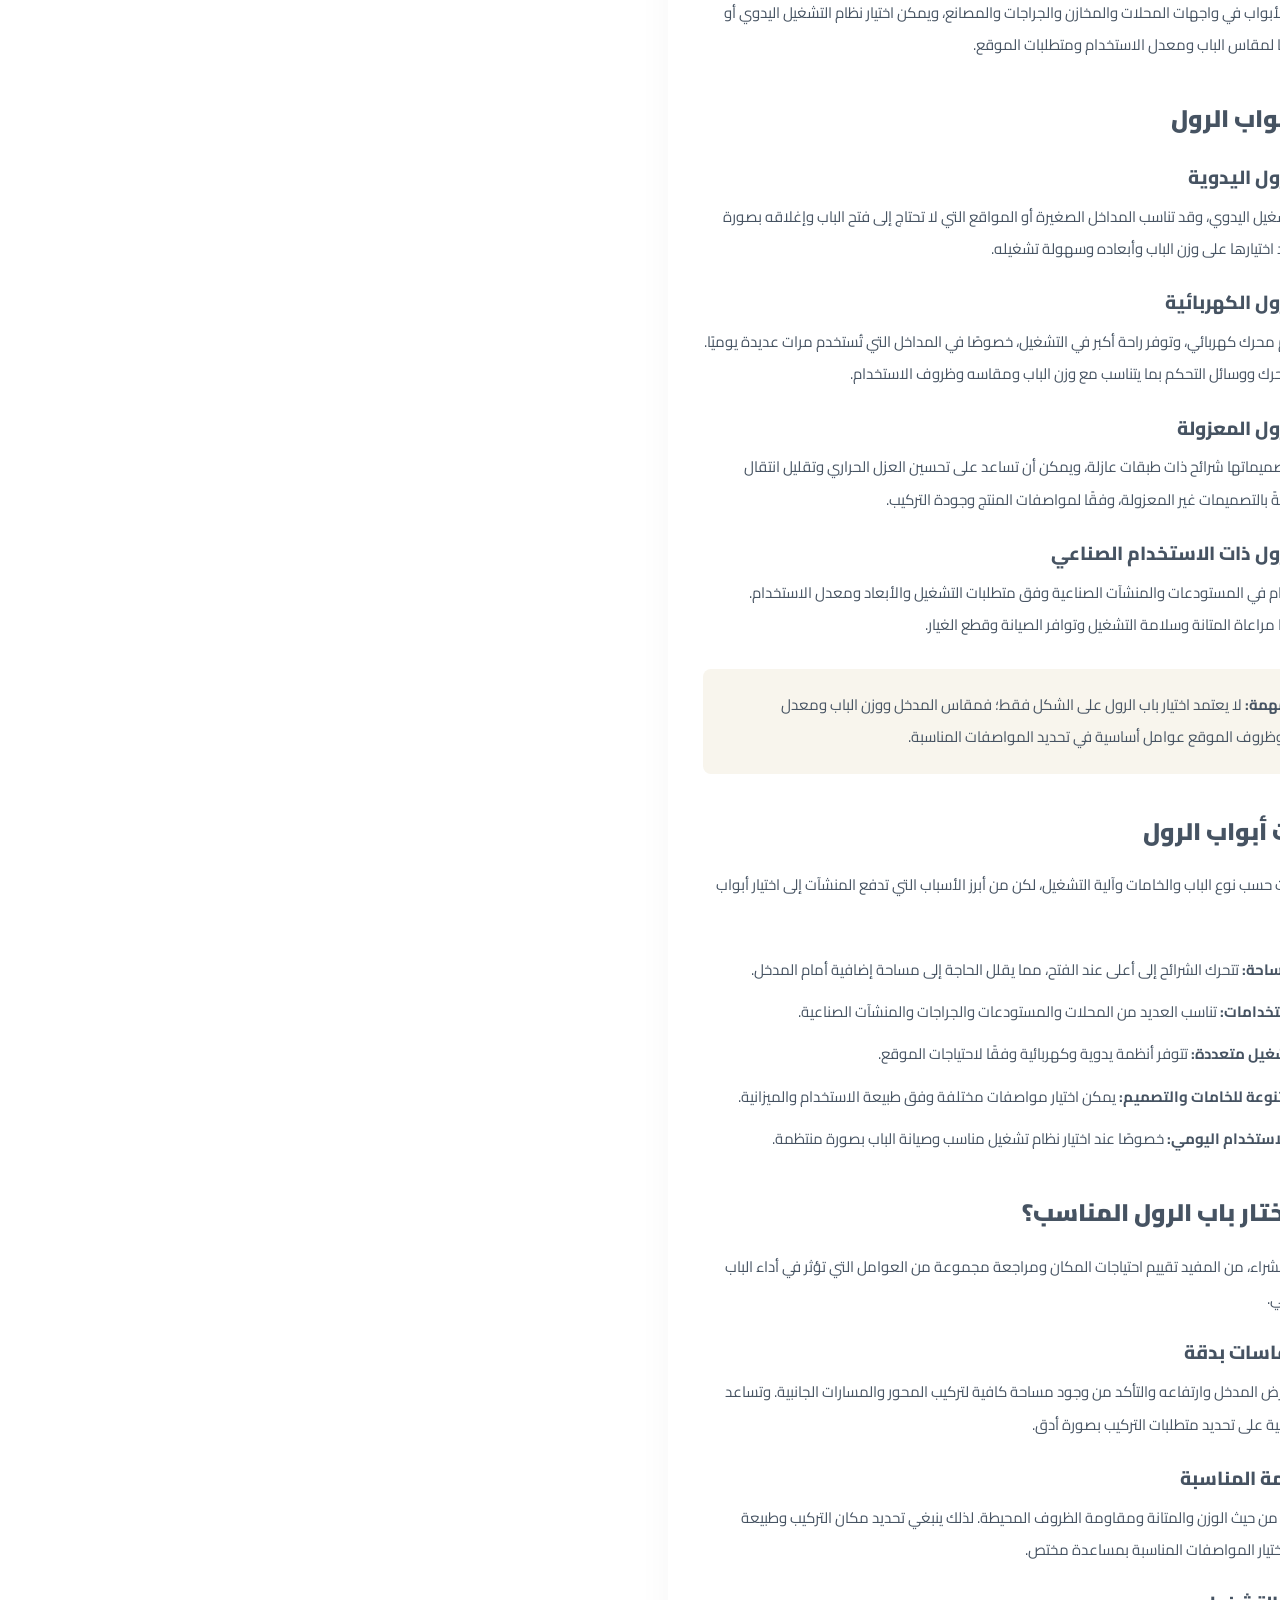
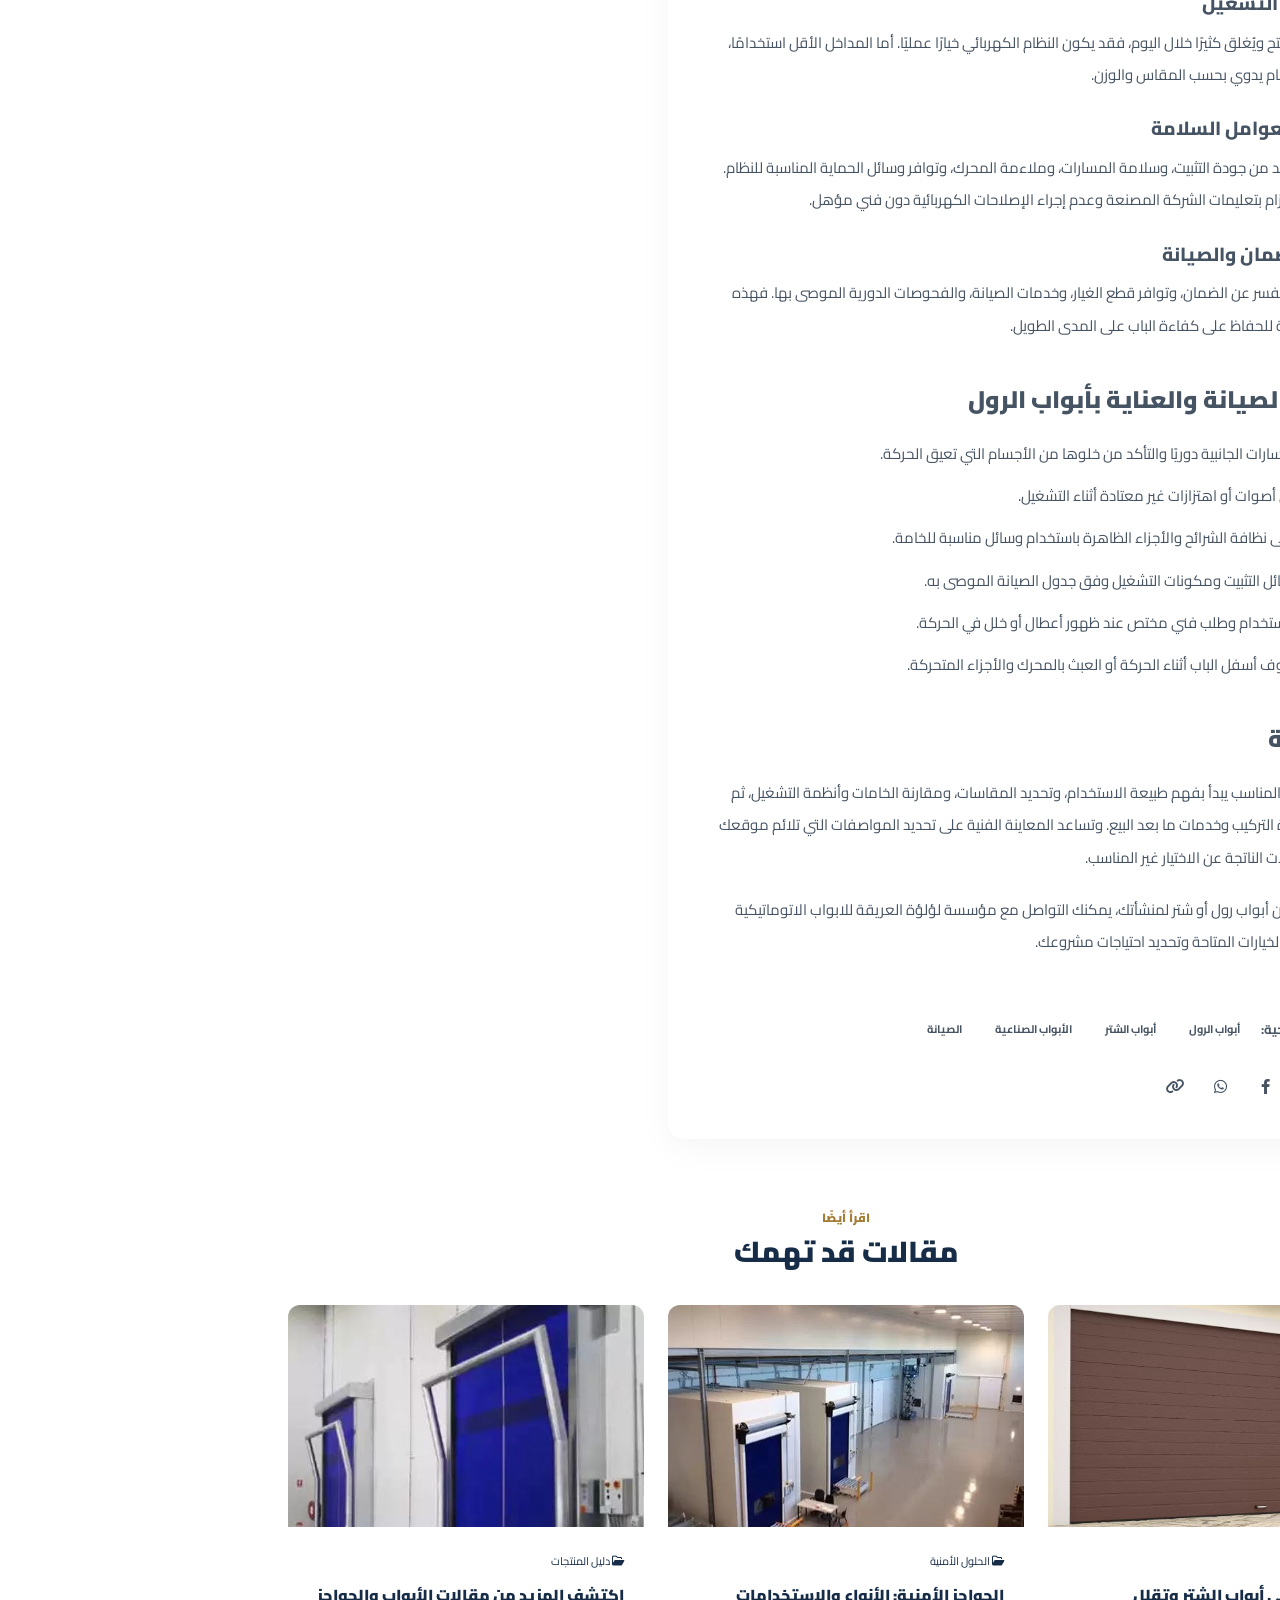
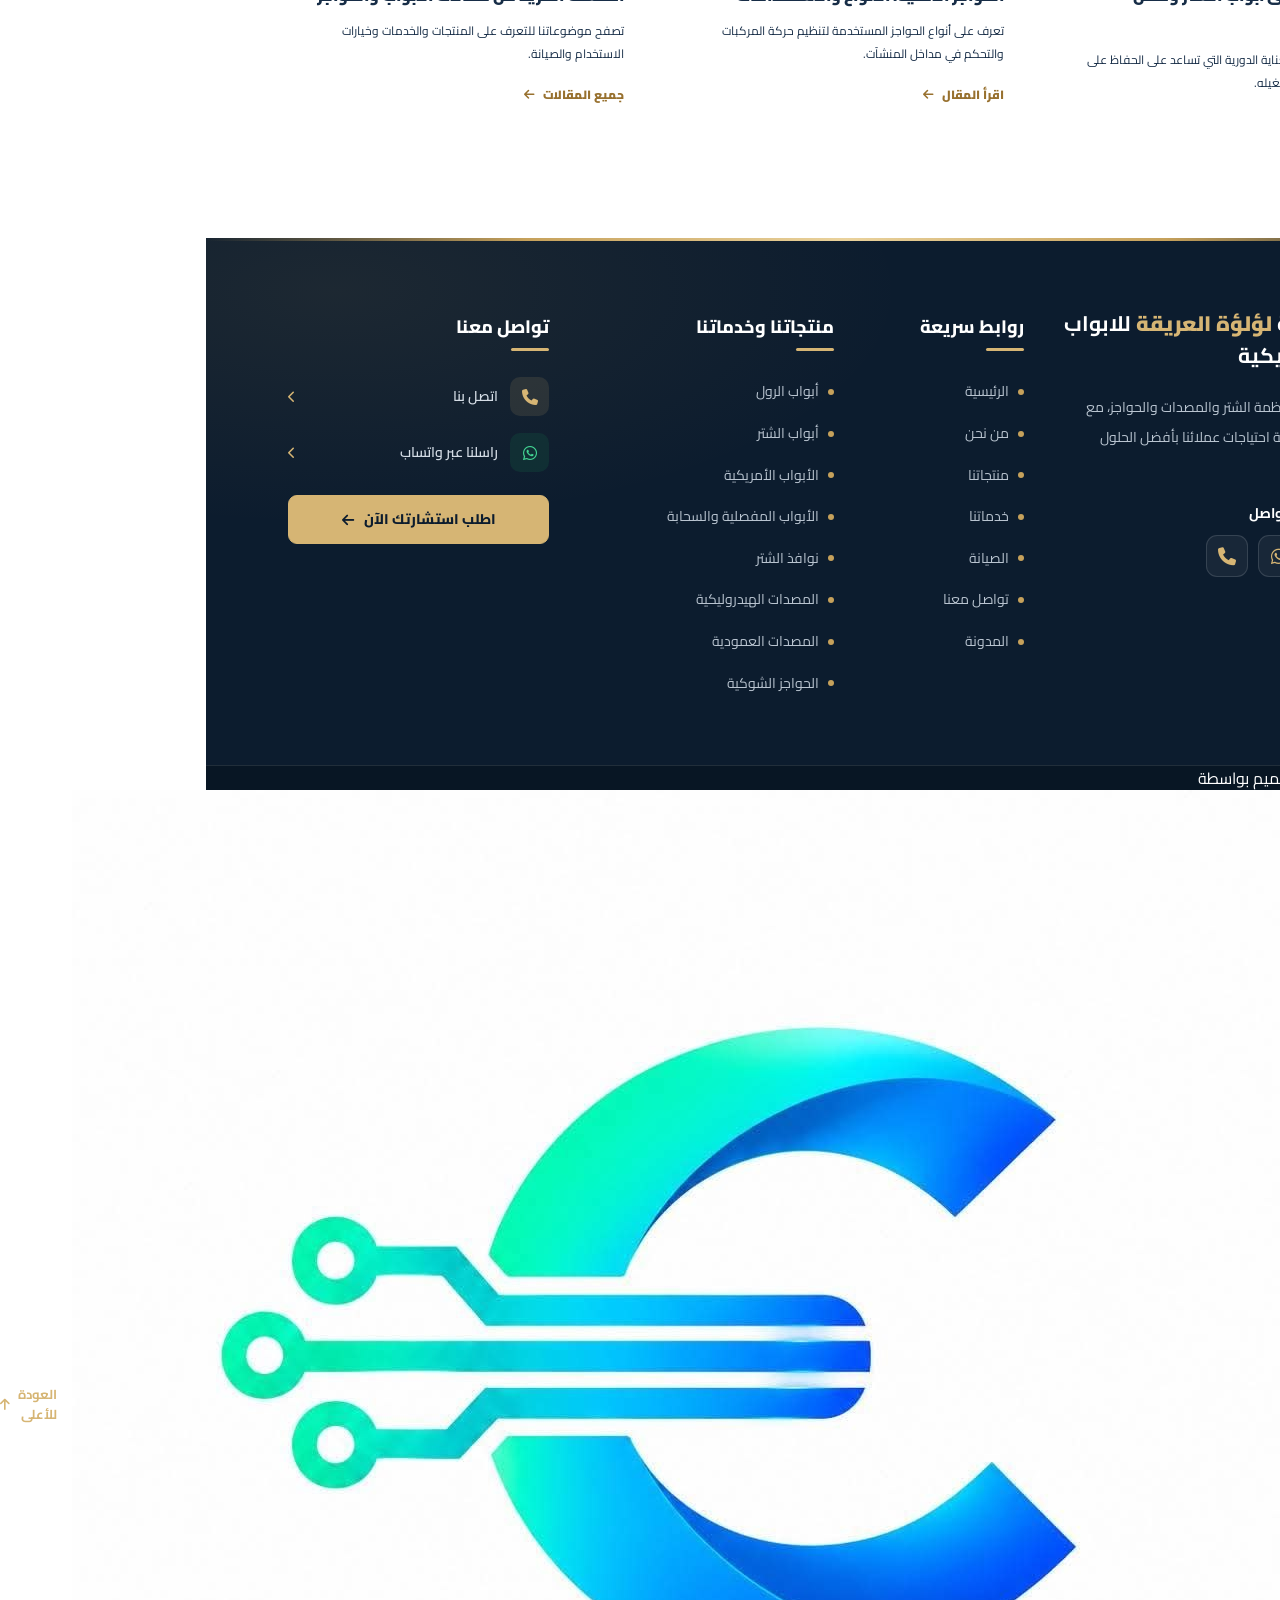
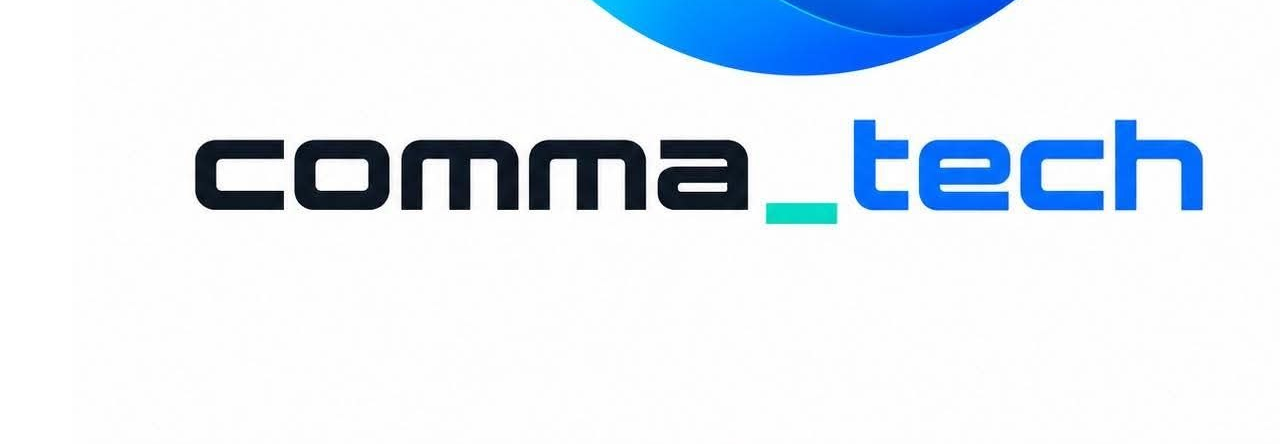
==== commit 482a880f: "Update blog-details.html" ====
--- a/blog-details.html
+++ b/blog-details.html
@@ -10,9 +10,9 @@
 
 <meta name="description" content="مؤسسة لؤلؤة العريقة متخصصة في أبواب الرول والشتر والأبواب الأمريكية والمفصلية ونوافذ الشتر، بالإضافة إلى المصدات الهيدروليكية والحواجز الأمنية وخدمات الصيانة. تواصل معنا للحصول على استشارة.">
 
-<meta name="keywords" content="مؤسسة لؤلؤة دور, أبواب رول, أبواب الرول, أبواب الشتر, أبواب شتر كهربائية, الأبواب الأمريكية, الأبواب المفصلية, الأبواب السحابة, نوافذ الشتر, المصدات الهيدروليكية, المصدات العمودية, الحواجز الشوكية, الحواجز الأمنية, صيانة الأبواب, تركيب الأبواب, أنظمة الأمان">
-
-<meta name="author" content="مؤسسة لؤلؤة دور">
+<meta name="keywords" content="  مؤسسة لؤلؤة العريقة للابواب الاتوماتيكية, أبواب رول, أبواب الرول, أبواب الشتر, أبواب شتر كهربائية, الأبواب الأمريكية, الأبواب المفصلية, الأبواب السحابة, نوافذ الشتر, المصدات الهيدروليكية, المصدات العمودية, الحواجز الشوكية, الحواجز الأمنية, صيانة الأبواب, تركيب الأبواب, أنظمة الأمان">
+
+<meta name="author" content=" مؤسسة لؤلؤة العريقة للابواب الاتوماتيكية ">
 <meta name="robots" content="index, follow, max-image-preview:large">
 <meta name="googlebot" content="index, follow">
 <meta name="language" content="ar">
@@ -26,33 +26,32 @@
 <meta property="og:type" content="website">
 <meta property="og:locale" content="ar_SA">
 <meta property="og:site_name" content="مؤسسة لؤلؤة دور">
-<meta property="og:title" content="مؤسسة لؤلؤة دور | أبواب الرول والشتر والحواجز الأمنية">
+<meta property="og:title" content="مؤسسة لؤلؤة العريقة للابواب الاتوماتيكية | أبواب الرول والشتر والحواجز الأمنية">
 <meta property="og:description" content="حلول الأبواب والشتر والحواجز الأمنية والصيانة لدى مؤسسة لؤلؤة دور. تواصل معنا لمعرفة الخدمات المناسبة لمشروعك.">
 <meta property="og:url" content="https://yourdomain.com/">
 <meta property="og:image" content="https://yourdomain.com/images/og-image.jpg">
-<meta property="og:image:alt" content="مؤسسة لؤلؤة دور للأبواب والشتر والحواجز الأمنية">
+<meta property="og:image:alt" content="مؤسسة لؤلؤة العريقة للابواب الاتوماتيكية للأبواب والشتر والحواجز الأمنية">
 <meta property="og:image:type" content="image/jpeg">
 
 <meta name="twitter:card" content="summary_large_image">
-<meta name="twitter:title" content="مؤسسة لؤلؤة دور | أبواب الرول والشتر">
+<meta name="twitter:title" content="مؤسسة لؤلؤة العريقة للابواب الاتوماتيكية | أبواب الرول والشتر">
 <meta name="twitter:description" content="أبواب الرول والشتر والأبواب الأمريكية والحواجز الأمنية وخدمات الصيانة.">
 <meta name="twitter:image" content="https://yourdomain.com/images/og-image.jpg">
-<meta name="twitter:image:alt" content="مؤسسة لؤلؤة دور للأبواب والشتر">
+<meta name="twitter:image:alt" content="مؤسسة لؤلؤة العريقة للابواب الاتوماتيكية للأبواب والشتر">
 
 <meta name="format-detection" content="telephone=yes">
 <meta name="referrer" content="strict-origin-when-cross-origin">
 
-<link rel="icon" type="image/png" href="/images/logo.png">
-<link rel="apple-touch-icon" href="/images/logo.png">
-
+<link rel="icon" type="image/png" href="images/logo.png">
+<link rel="apple-touch-icon" href="images/logo.png">
 <script type="application/ld+json">
 {
   "@context": "https://schema.org",
   "@type": "Organization",
-  "name": "مؤسسة لؤلؤة دور",
+  "name": "مؤسسة لؤلؤة العريقة للابواب الاتوماتيكية ",
   "url": "https://yourdomain.com/",
   "logo": "https://yourdomain.com/images/logo.png",
-  "description": "مؤسسة متخصصة في أبواب الرول والشتر والأبواب الأمريكية والمفصلية ونوافذ الشتر والمصدات والحواجز الأمنية وخدمات الصيانة.",
+  "description": "مؤسسة لؤلؤة العريقة للابواب الاتوماتيكية متخصصة في أبواب الرول والشتر والأبواب الأمريكية والمفصلية ونوافذ الشتر والمصدات والحواجز الأمنية وخدمات الصيانة.",
   "telephone": [
     "+966567802083",
     "+966545651404"
@@ -587,7 +586,24 @@
       مؤسسة لؤلؤة العريقة للابواب الاتوماتيكية
 
         </p>
-
+ <div class="designed-by">
+
+        <span
+         
+          >
+          تم التصميم بواسطة
+        </span>
+
+<a
+    target="_blank"
+    href="https://wa.me/201228602122?text=%D9%85%D8%B1%D8%AD%D8%A8%D8%A7%D9%8B%D8%8C%20%D8%A3%D9%86%D8%A7%20%D9%82%D8%A7%D8%AF%D9%85%20%D9%85%D9%86%20%D9%85%D9%88%D9%82%D8%B9%20%D9%85%D8%A4%D8%B3%D8%B3%D8%A9%20%D9%84%D8%A4%D9%84%D8%A4%D8%A9%20%D8%A7%D9%84%D8%B9%D8%B1%D9%8A%D9%82%D8%A9%20%D9%84%D9%84%D8%A3%D8%A8%D9%88%D8%A7%D8%A8%20%D8%A7%D9%84%D8%A3%D8%AA%D9%88%D9%85%D8%A7%D8%AA%D9%8A%D9%83%D9%8A%D8%A9%20%D9%88%D8%A3%D8%B1%D8%BA%D8%A8%20%D9%81%D9%8A%20%D9%85%D8%B9%D8%B1%D9%81%D8%A9%20%D8%A7%D9%84%D9%85%D8%B2%D9%8A%D8%AF%20%D8%B9%D9%86%20%D8%AE%D8%AF%D9%85%D8%A7%D8%AA%D9%83%D9%85%20%D9%88%D8%A7%D9%84%D8%A3%D8%B3%D8%B9%D8%A7%D8%B1." class="designer-logo" aria-label="التواصل عبر واتساب">
+        <img src="images/logo-1.jpg"
+        alt="التواصل عبر واتساب"
+        data-alt-ar="التواصل عبر واتساب"
+        data-alt-en="Contact us on WhatsApp">
+</a>
+
+      </div>
         <a href="/#home" class="ld-footer-top">
           العودة للأعلى
           <i class="fa-solid fa-arrow-up"></i>
